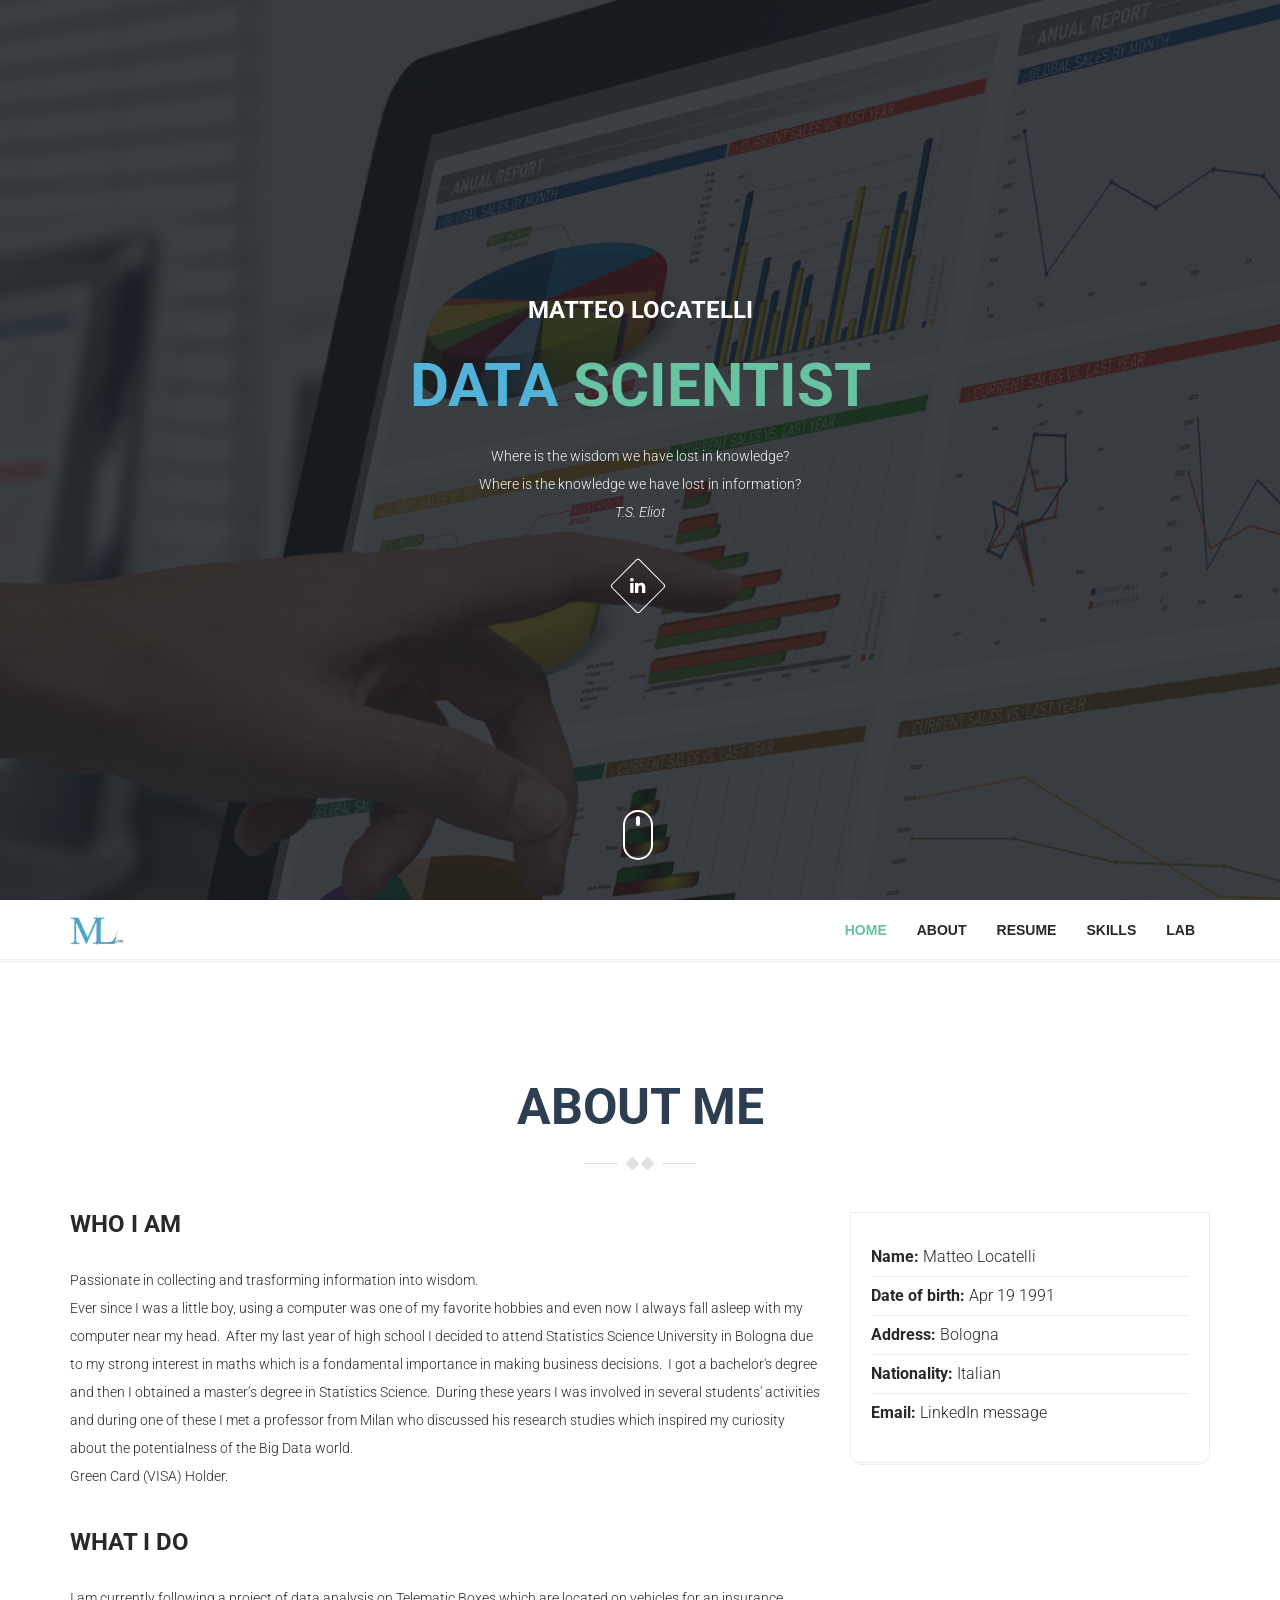
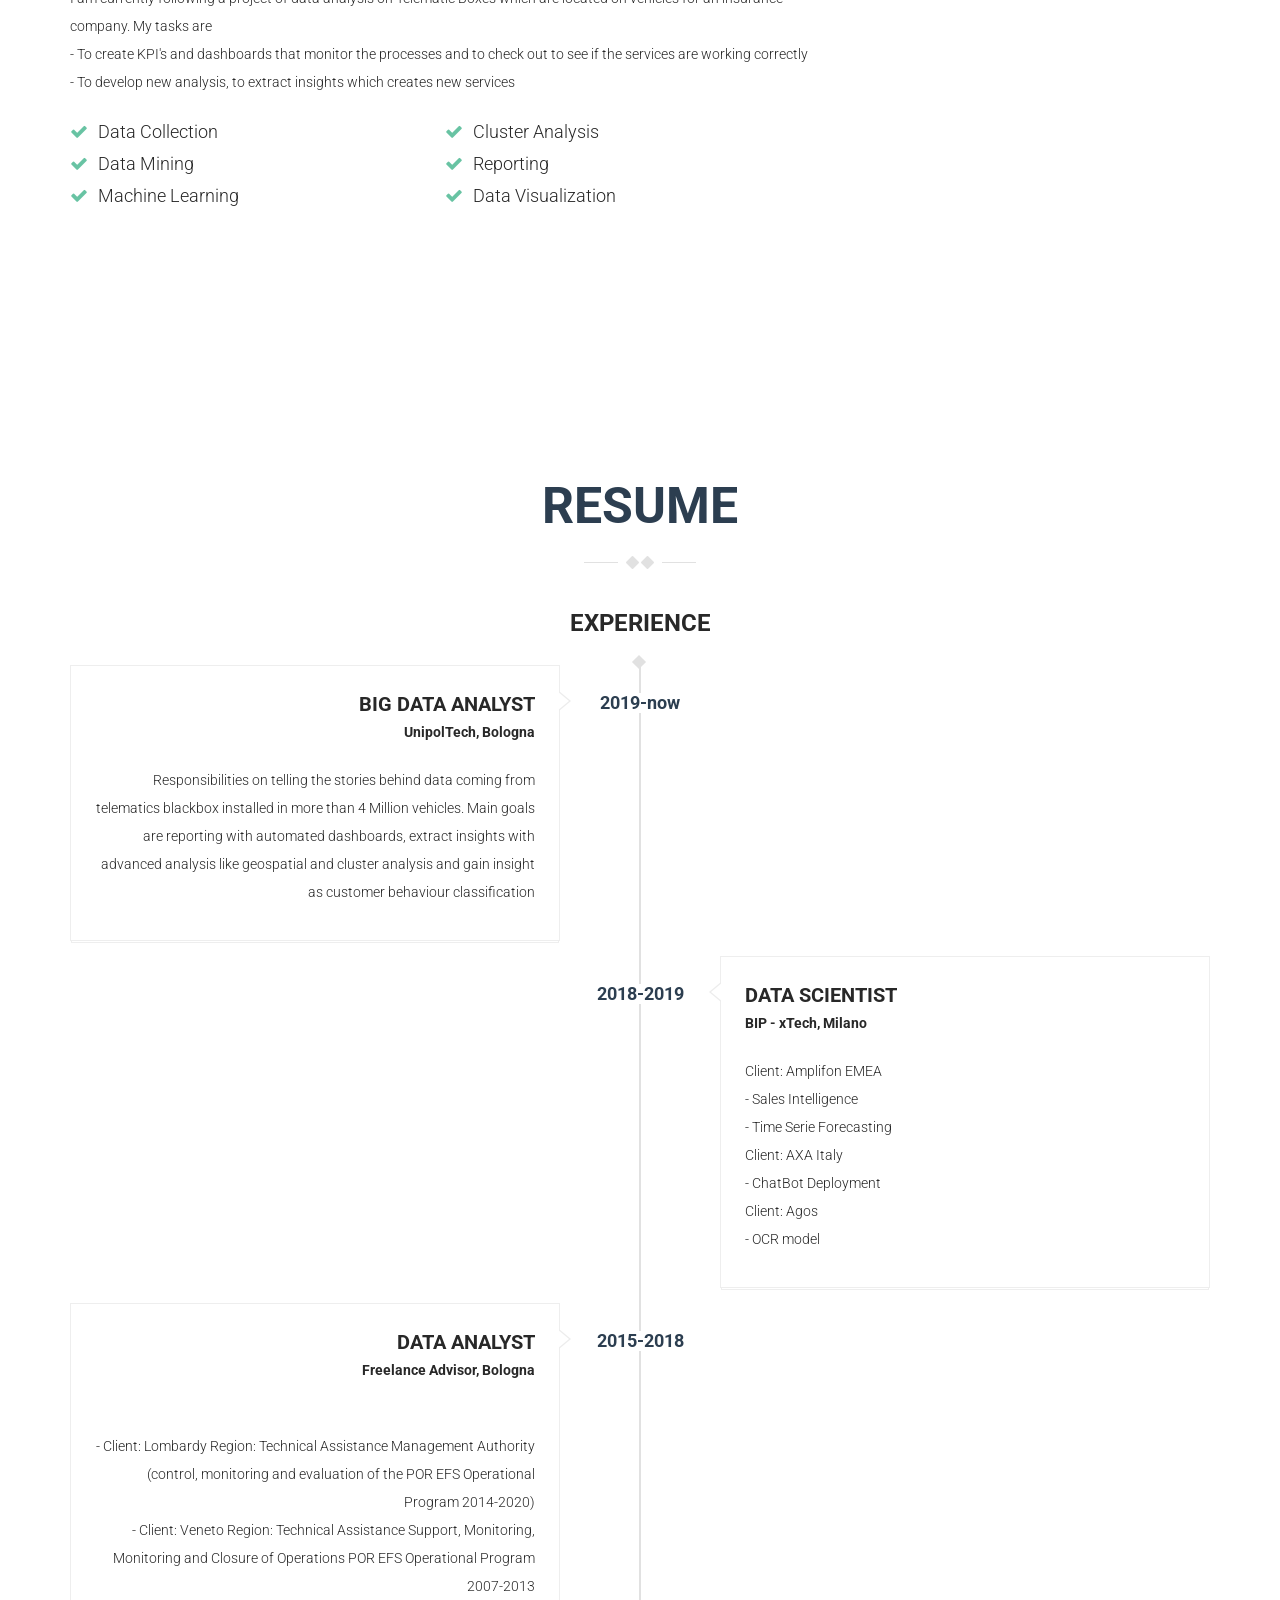
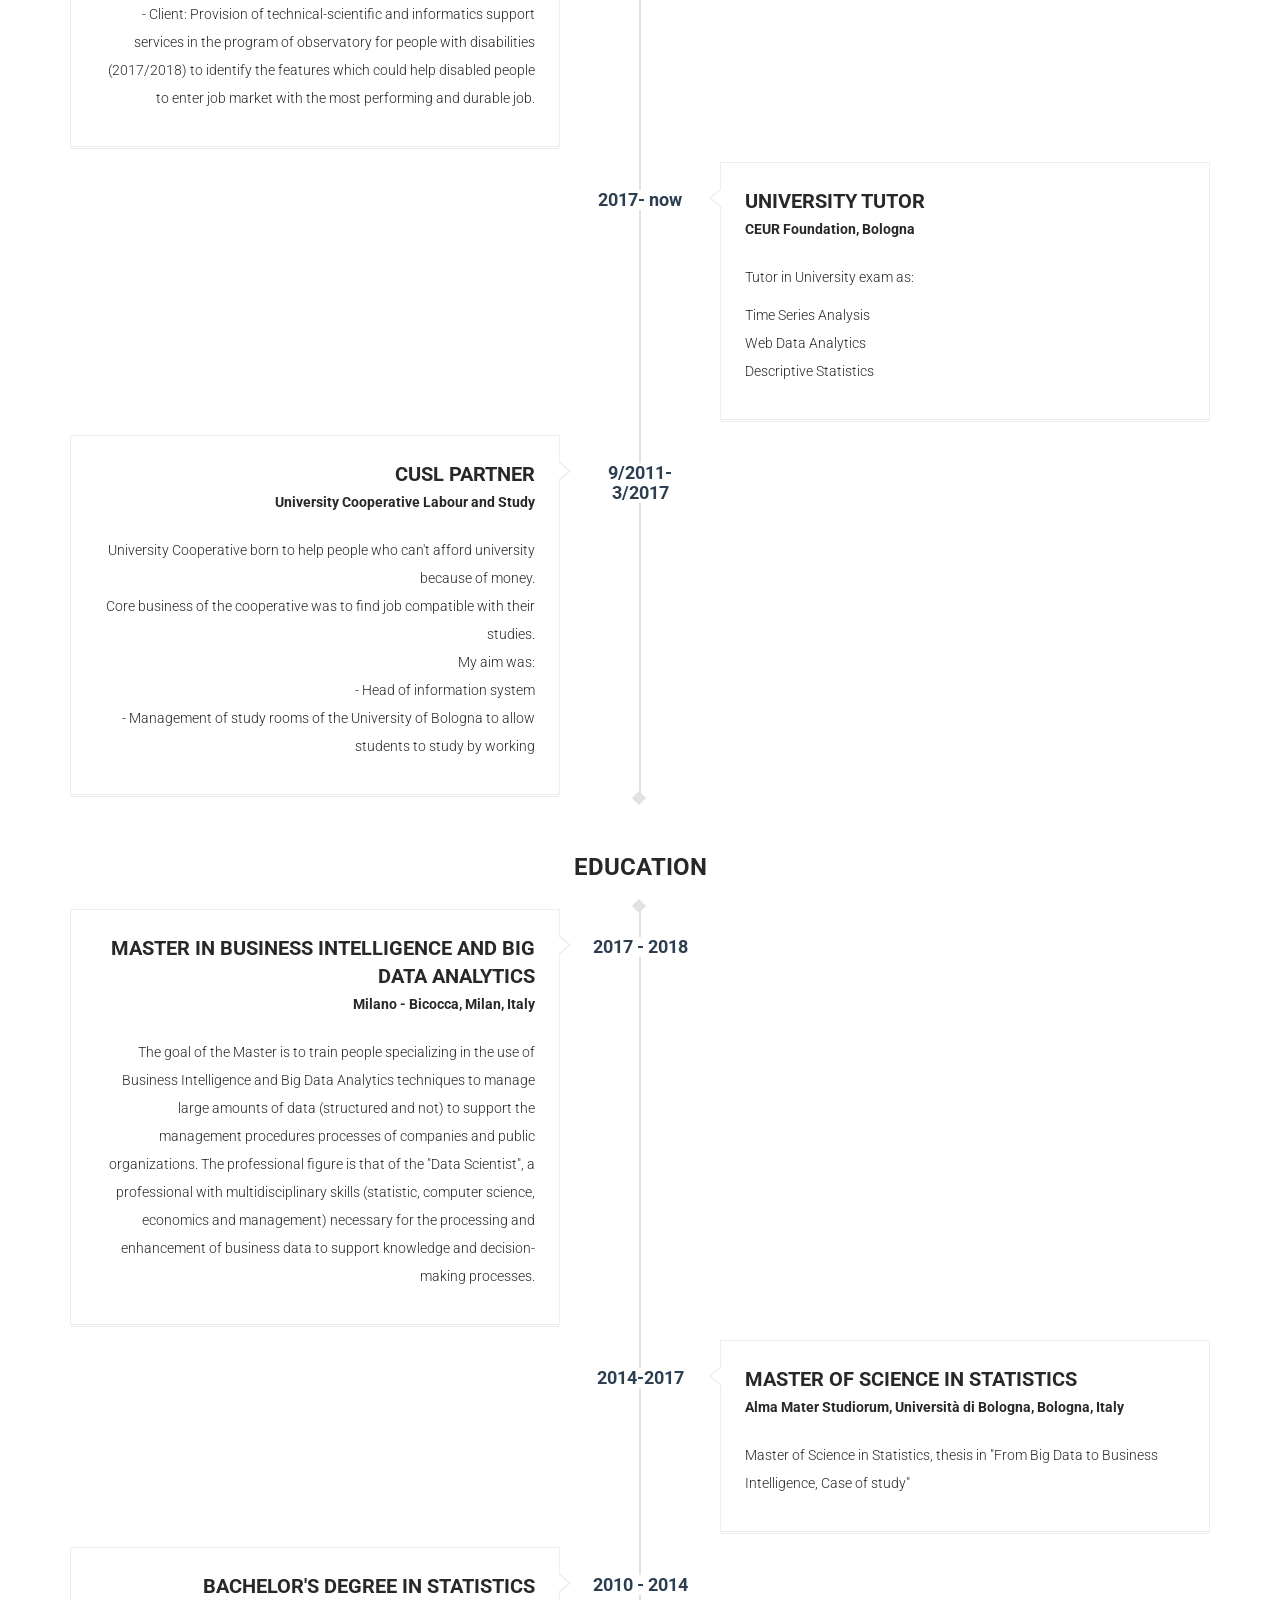
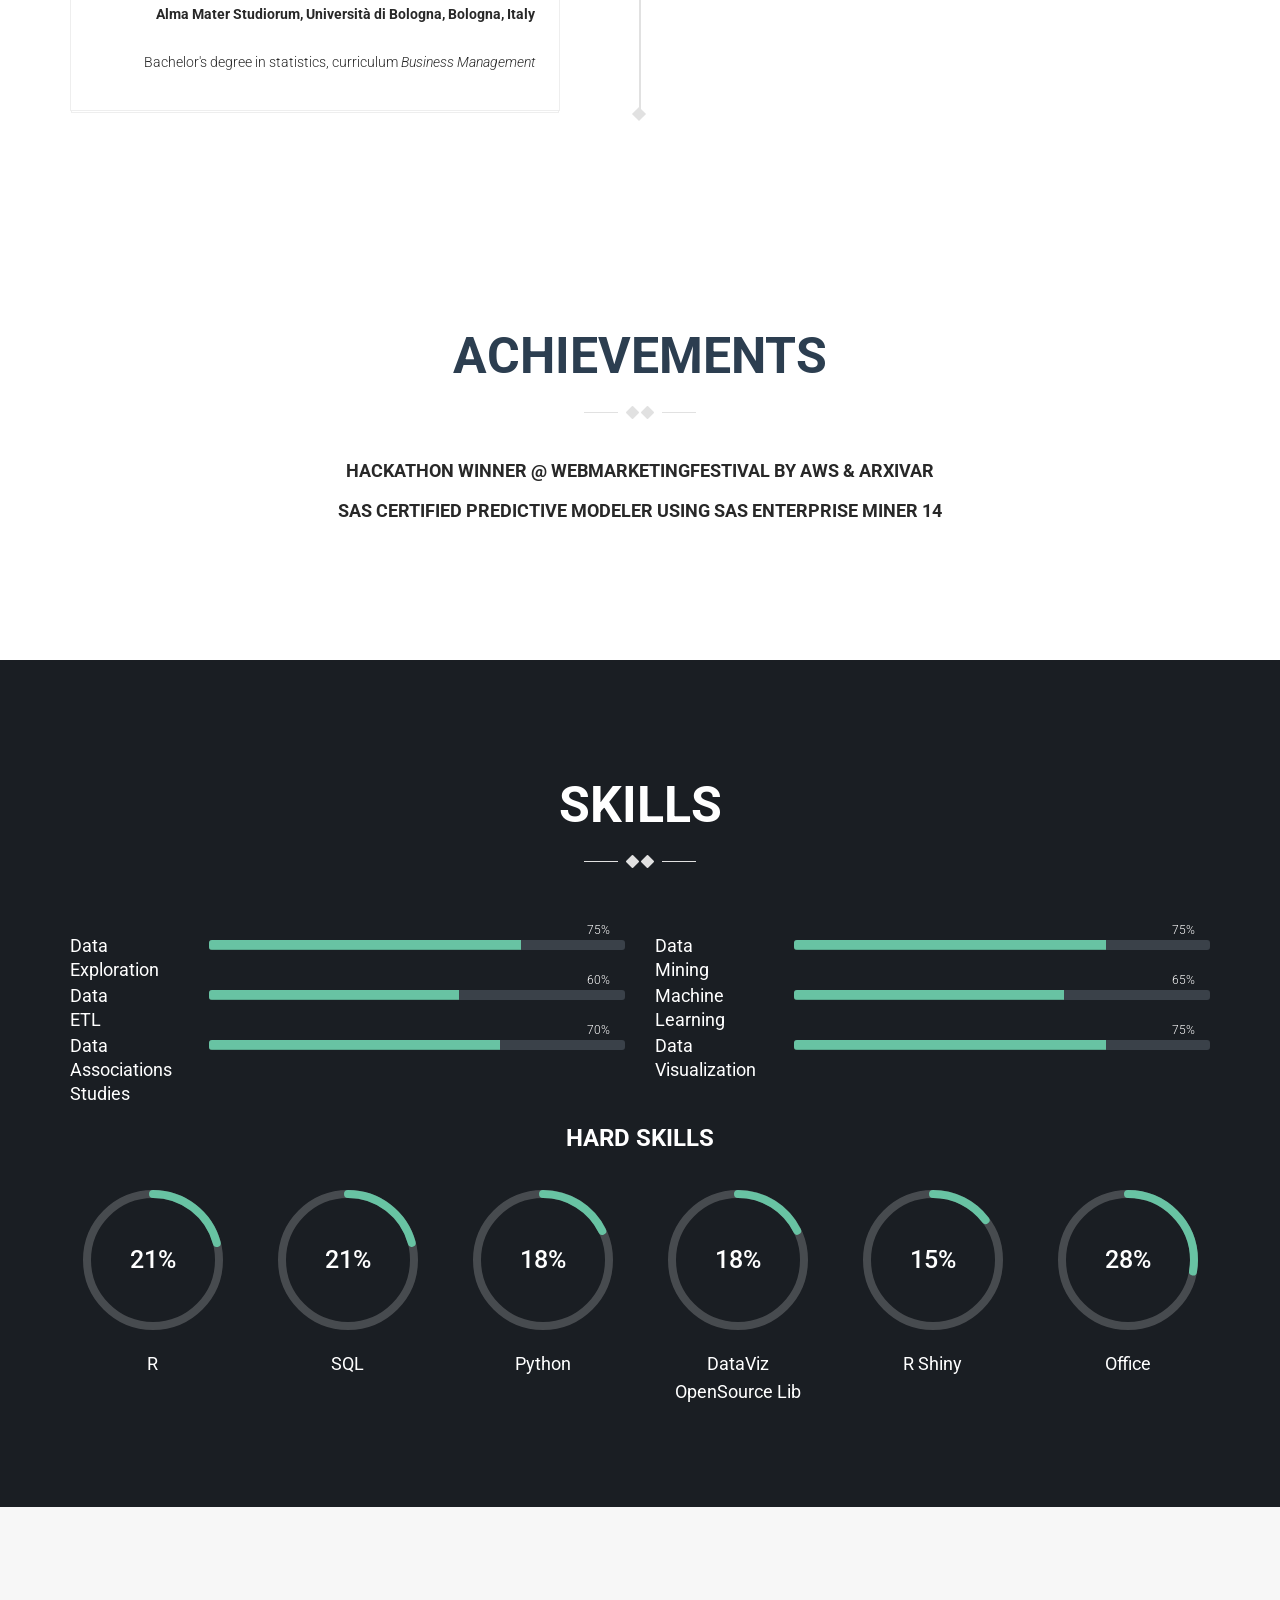
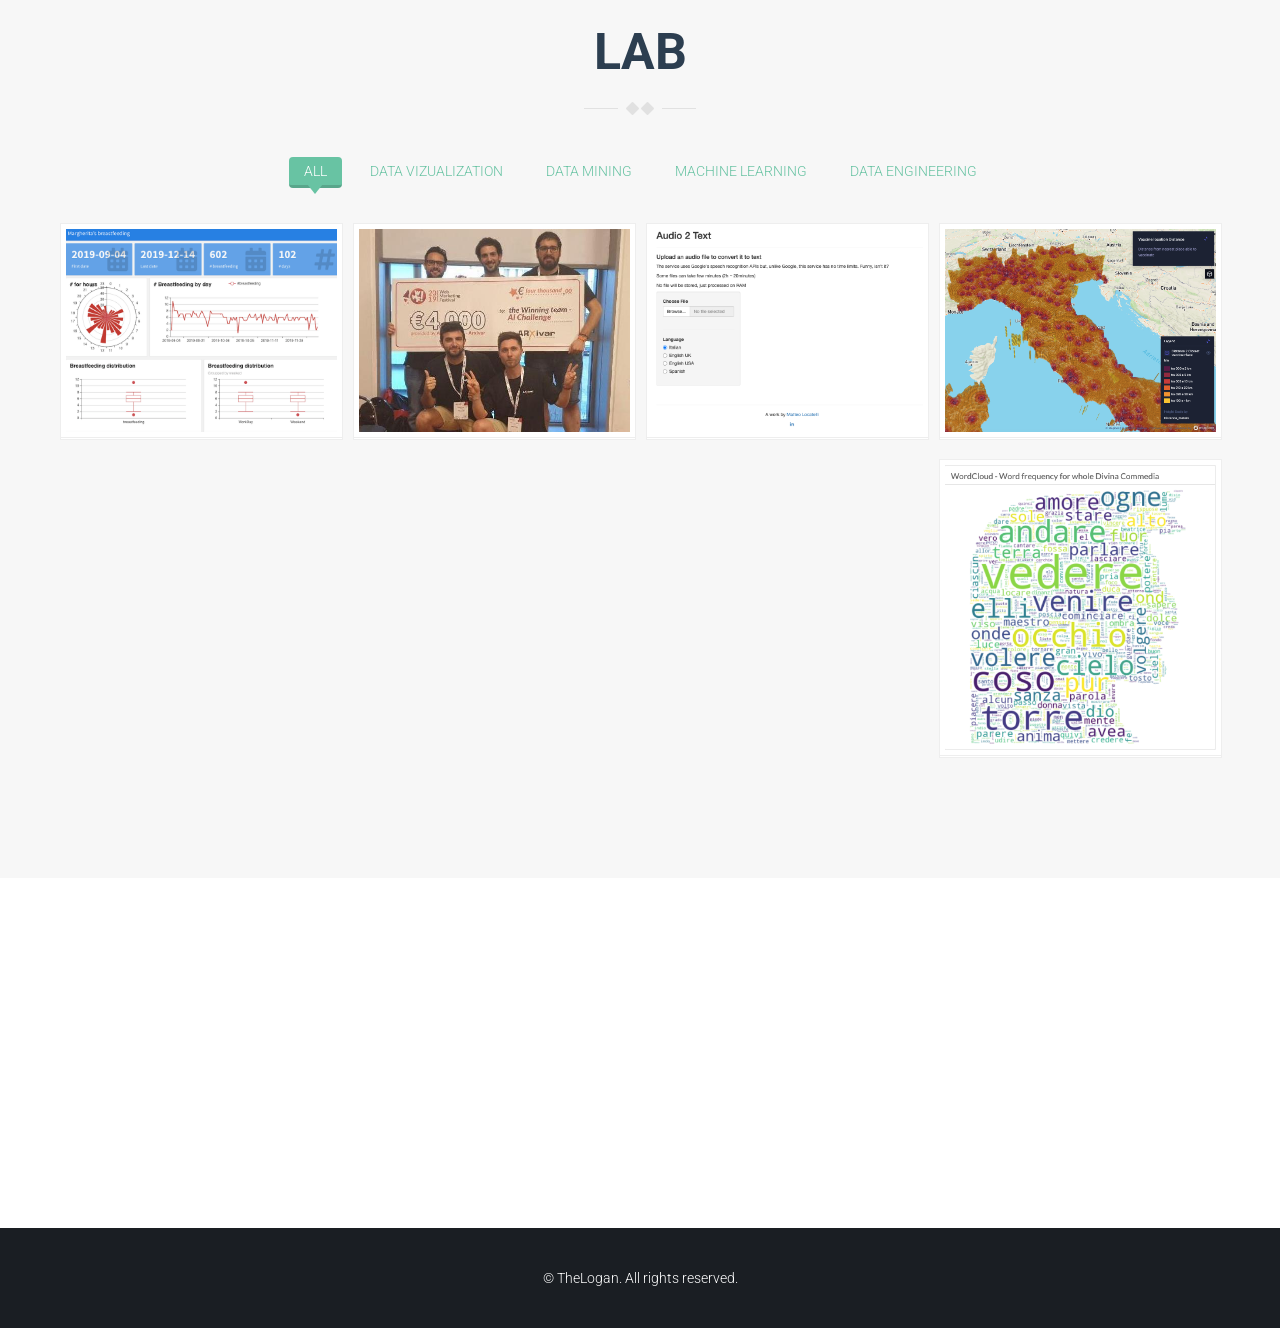
==== index.html @ 59c30ddb "remove-loader" ====
﻿<!DOCTYPE html>
<html lang="en">

<head>
	<meta charset="UTF-8">
	<meta name="viewport" content="width=device-width, initial-scale=1.0">
	<meta name="description" content="matteolocatelli.com">
  <meta name="keywords" content="matteo, locatelli, Matteo, Locatelli, onepage, resume, CV HTML template, personal Vcard, html resume, free resume template, free HTML template, free bootstrap template, personal portfolio, free html portfolio">
	<meta name="TheLogan" content="http://matteolocatelli.com/">

	<title>matteolocatelli.com</title>

  <!-- Web Fonts -->
  <link href="http://fonts.googleapis.com/css?family=Roboto:400,300,500,700" rel="stylesheet" type="text/css">
	<!-- Bootstrap core CSS -->
	<link href="assets/bootstrap/css/bootstrap.min.css" rel="stylesheet" media="screen">
	<!-- Font Awesome CSS -->
	<link href="assets/css/font-awesome.min.css" rel="stylesheet" media="screen">
	<!-- Animate css -->
  <link href="assets/css/animate.css" rel="stylesheet">
  <!-- Magnific css -->
	<link href="assets/css/magnific-popup.css" rel="stylesheet">
	<!-- Custom styles CSS -->
	<link href="assets/css/style.css" rel="stylesheet" media="screen">
  <!-- Responsive CSS -->
  <link href="assets/css/responsive.css" rel="stylesheet">

  <!-- HTML5 Shim and Respond.js IE8 support of HTML5 elements and media queries -->
  <!-- WARNING: Respond.js doesn't work if you view the page via file:// -->
  <!--[if lt IE 9]>
      <script src="https://oss.maxcdn.com/libs/html5shiv/3.7.0/html5shiv.js"></script>
      <script src="https://oss.maxcdn.com/libs/respond.js/1.4.2/respond.min.js"></script>
  <![endif]-->

  <link rel="shortcut icon" sizes="any" href="assets/images/ico/Logo.png">
  <link rel="apple-touch-icon-precomposed" sizes="any" href="assets/images/ico/Logo.png">
  <link rel="apple-touch-icon-precomposed" sizes="any" href="assets/images/ico/Logo.png">
  <link rel="apple-touch-icon-precomposed" sizes="any" href="assets/images/Logo.png">
  <link rel="apple-touch-icon-precomposed" sizes="any" href="assets/images/ico/Logo.png">
<style>
  h4 {
    text-align: center;
  }
</style>
</head>

<body>
	<!-- Preloader 
	<div id="tt-preloader">
		<div id="pre-status">
			<div class="preload-placeholder"></div>
		</div>
	</div>
-->

    <section id="home" class="tt-fullHeight" data-stellar-vertical-offset="50" data-stellar-background-ratio="0.2">
      <div class="intro">
        <div class="intro-sub">Matteo Locatelli</div>
        <h1>Data <span>Scientist</span></h1>
          <p>Where is the wisdom we have lost in knowledge?
          <br>Where is the knowledge we have lost in information?
          <br><i>T.S. Eliot</i></p>
  
        <div class="social-icons">
          <ul class="list-inline">
            <li><a href="https://www.linkedin.com/in/matteo-locatelli-25936639/"><i class="fa fa-linkedin"></i></a></li>
          </ul>
        </div> <!-- /.social-icons -->
      </div>
  
      <div class="mouse-icon">
        <div class="wheel"></div>
      </div>
    </section><!-- End Home Section -->

	<!-- Navigation -->
	<header class="header">
		<nav class="navbar navbar-custom" role="navigation">
			<div class="container">
				<div class="navbar-header">
					<button type="button" class="navbar-toggle" data-toggle="collapse" data-target="#custom-collapse">
						<span class="sr-only">Toggle navigation</span>
						<span class="icon-bar"></span>
						<span class="icon-bar"></span>
						<span class="icon-bar"></span>
					</button>
					<a class="navbar-brand" href="index.html"><img src="assets/images/Logo.png" alt="" class="img-responsive"></a>
				</div>

				<div class="collapse navbar-collapse" id="custom-collapse">
					<ul class="nav navbar-nav navbar-right">
						<li><a href="#home">Home</a></li>
            <li><a href="#about">About</a></li>
						<li><a href="#resume">Resume</a></li>
            <li><a href="#skills">Skills</a></li>
						<li><a href="#lab">Lab</a></li>
					</ul>
				</div>
			</div><!-- .container -->
		</nav>
	</header><!-- End Navigation -->


    <!-- About Section -->
    <section id="about" class="about-section section-padding">
      <div class="container">
        <h2 class="section-title wow fadeInUp">About Me</h2>

        <div class="row">

          <div class="col-md-4 col-md-push-8">
            <div class="biography">
              <div class="myphoto">
                <img src="assets/images/IMG_8268.png" alt="" class="img-responsive">
              </div>
              <ul>
                <li><strong>Name:</strong> Matteo Locatelli</li>
                <li><strong>Date of birth:</strong> Apr 19 1991</li>
                <li><strong>Address:</strong> Bologna</li>
                <li><strong>Nationality:</strong> Italian</li>
                <li><strong>Email:</strong> LinkedIn message</li>
              </ul>
            </div>
          </div> <!-- col-md-4 -->

          <div class="col-md-8 col-md-pull-4">
            <div class="short-info wow fadeInUp">
              <h3>Who I am</h3>
              <p>
                Passionate in collecting and trasforming information into wisdom.
                <br>
                Ever since I was a little boy, using a computer was one of my favorite hobbies and even now I always fall asleep with my computer near my head. 
                After my last year of high school I decided to attend Statistics Science University in Bologna due to my strong interest in maths
                which is a fondamental importance in making business decisions. 
                I got a bachelor's degree and then I obtained a master’s degree in Statistics Science. 
                During these years I was involved in several students' activities and during one of these I met a professor from Milan who discussed 
                his research studies which inspired my curiosity about the potentialness of the Big Data world.

                <br>
                Green Card (VISA) Holder.
                </p>
            </div>

            <div class="short-info wow fadeInUp">
              <h3>What I Do</h3>
              <p>I am currently following a project of data analysis on Telematic Boxes which are located on vehicles for an insurance company.
                My tasks are 
                <br>
                - To create KPI's and dashboards that monitor the processes and to check out to see if the services are working correctly
                <br>
                - To develop new analysis, to extract insights which creates new services
              </p>

              <ul class="list-check">
                <li>Data Collection</li>
                <li>Cluster Analysis</li>
                <li>Data Mining</li>
                <li>Reporting</li>
                <li>Machine Learning</li>
                <li>Data Visualization</li>
              </ul>
            </div>
          </div>


        </div> <!-- /.row -->
      </div> <!-- /.container -->
    </section><!-- End About Section -->

    <!-- Resume Section -->
    <section id="resume" class="resume-section section-padding">
        <div class="container">
            <h2 class="section-title wow fadeInUp">Resume</h2>
            
            <div class="row">
                <div class="col-md-12">
                    <div class="resume-title">
                        <h3>Experience</h3>
                    </div>
                    <div class="resume">
                        <ul class="timeline">

                          <li>
                            <div class="posted-date">
                              <span class="month">2019-now</span>
                            </div><!-- /posted-date -->
                            <div class="timeline-panel wow fadeInUp">
                                <div class="timeline-content">
                                    <div class="timeline-heading">
                                        <h3>Big Data Analyst</h3>
                                        <span>UnipolTech, Bologna</span>
                                    </div><!-- /timeline-heading -->
                                    <div class="timeline-body">
                                        <p>Responsibilities on telling the stories behind data coming from telematics blackbox installed in more than 4 Million vehicles. 
                                          Main goals are reporting with automated dashboards, extract insights with advanced analysis like geospatial and cluster analysis and gain insight as customer behaviour classification
                                          
                                        </p>
                                    </div><!-- /timeline-body -->
                                </div> <!-- /timeline-content -->
                            </div> <!-- /timeline-panel -->
                          </li>

                          <li class="timeline-inverted">
                            <div class="posted-date">
                              <span class="month">2018-2019</span>
                            </div><!-- /posted-date -->
                            <div class="timeline-panel wow fadeInUp">
                                <div class="timeline-content">
                                    <div class="timeline-heading">
                                        <h3>Data Scientist</h3>
                                        <span>BIP - xTech, Milano</span>
                                    </div><!-- /timeline-heading -->
                                    <div class="timeline-body">
                                        <p>Client: Amplifon EMEA <br> - Sales Intelligence <br> - Time Serie Forecasting <br>
                                          Client: AXA Italy <br> - ChatBot Deployment <br>
                                          Client: Agos <br> - OCR model
                                        </p>
                                    </div><!-- /timeline-body -->
                                </div> <!-- /timeline-content -->
                            </div> <!-- /timeline-panel -->
                          </li>

                            <li>
                                <div class="posted-date">
                                  <span class="month">2015-2018</span>
                                </div><!-- /posted-date -->
                                <div class="timeline-panel wow fadeInUp">
                                    <div class="timeline-content">
                                        <div class="timeline-heading">
                                            <h3>Data Analyst</h3>
                                            <span>Freelance Advisor, Bologna</span>
                                        </div><!-- /timeline-heading -->
                                        <div class="timeline-body">
                                            <p>
                                             <!-- - Research project aimed at studying and developing the "Social Audit" tool in the school case for a brief and timely reading of the stakeholders on the activities (physical and non) of the schools. -->
                                              <br>- Client: Lombardy Region: Technical Assistance Management Authority (control, monitoring and evaluation of the POR EFS Operational Program 2014-2020)
                                              <br>- Client: Veneto Region: Technical Assistance Support, Monitoring, Monitoring and Closure of Operations POR EFS Operational Program 2007-2013
                                              <br>- Client: Provision of technical-scientific and informatics support services in the program of observatory for people with disabilities (2017/2018) to identify the features which could help disabled people to enter job market with the most performing and durable job.
                                            </p>
                                        </div><!-- /timeline-body -->
                                    </div> <!-- /timeline-content -->
                                </div> <!-- /timeline-panel -->
                            </li>

                            <li class="timeline-inverted">
                                <div class="posted-date">
                                  <span class="month">2017- now</span>
                                </div><!-- /posted-date -->
                                <div class="timeline-panel wow fadeInUp">
                                    <div class="timeline-content">
                                        <div class="timeline-heading">
                                            <h3>University Tutor</h3>
                                            <span>CEUR Foundation, Bologna</span>
                                        </div><!-- /timeline-heading -->

                                        <div class="timeline-body">
                                            <p>Tutor in University exam as:
                                              <ul>
                                                <li>Time Series Analysis</li>
                                                <li>Web Data Analytics</li>
                                                <li>Descriptive Statistics</li>
                                              </ul>
                                            </p>
                                        </div><!-- /timeline-body -->
                                    </div> <!-- /timeline-content -->
                                </div><!-- /timeline-panel -->
                            </li>

                            <li>
                                <div class="posted-date">
                                  <span class="month">9/2011- 3/2017</span>
                                </div><!-- /posted-date -->

                                <div class="timeline-panel wow fadeInUp">
                                    <div class="timeline-content">
                                        <div class="timeline-heading">
                                            <h3>CUSL Partner</h3>
                                            <span>University Cooperative Labour and Study</span>
                                        </div><!-- /timeline-heading -->

                                        <div class="timeline-body">
                                            <p>University Cooperative born to help people who can't afford university because of money. <br>
                                              Core business of the cooperative was to find job compatible with their studies.<br>
                                              My aim was: <br>
                                               - Head of information system <br>
                                               - Management of study rooms of the University of Bologna to allow students to study by working
                                            </p>
                                        </div><!-- /timeline-body -->
                                    </div> <!-- /timeline-content -->
                                </div><!-- /timeline-panel -->
                            </li>

                        </ul>
                    </div>
                </div>
            </div><!-- /row -->

            <div class="row">
              <div class="col-md-12">
                  <div class="resume-title">
                      <h3>Education</h3>
                  </div>
                  <div class="resume">
                      <ul class="timeline">
                          <li>
                              <div class="posted-date">
                                  <span class="month">2017 - 2018</span>
                              </div><!-- /posted-date -->

                              <div class="timeline-panel wow fadeInUp">
                                  <div class="timeline-content">
                                      <div class="timeline-heading">
                                          <h3>Master in <b>Business Intelligence and Big Data Analytics</b></h3>
                                          <span>Milano - Bicocca, Milan, Italy</span>
                                      </div><!-- /timeline-heading -->

                                      <div class="timeline-body">
                                          <p>​The goal of the Master is to train people specializing in the use of Business Intelligence and Big Data Analytics techniques to manage large amounts of data (structured and not) to support the management procedures processes of companies and public organizations. ​The professional figure is that of the "Data Scientist", a professional with multidisciplinary skills (statistic, computer science, economics and management) necessary for the processing and enhancement of business data to support knowledge and decision-making processes.</p>
                                      </div><!-- /timeline-body -->
                                  </div> <!-- /timeline-content -->
                              </div><!-- /timeline-panel -->
                          </li>

                          <li class="timeline-inverted">
                              <div class="posted-date">
                                  <span class="month">2014-2017</span>
                              </div><!-- /posted-date -->

                              <div class="timeline-panel wow fadeInUp">
                                  <div class="timeline-content">
                                      <div class="timeline-heading">
                                          <h3>Master of Science in Statistics</h3>
                                          <span>Alma Mater Studiorum, Università di Bologna, Bologna, Italy</span>
                                      </div><!-- /timeline-heading -->

                                      <div class="timeline-body">
                                          <p>Master of Science in Statistics, thesis in "From Big Data to Business Intelligence, Case of study"</p>
                                      </div><!-- /timeline-body -->
                                  </div> <!-- /timeline-content -->
                              </div> <!-- /timeline-panel -->
                          </li>

                          <li>
                              <div class="posted-date">
                                <span class="month">2010 - 2014</span>
                              </div><!-- /posted-date -->

                              <div class="timeline-panel wow fadeInUp">
                                  <div class="timeline-content">
                                      <div class="timeline-heading">
                                          <h3>Bachelor's degree in statistics</h3>
                                          <span>Alma Mater Studiorum, Università di Bologna, Bologna, Italy</span>
                                      </div><!-- /timeline-heading -->

                                      <div class="timeline-body">
                                          <p>Bachelor's degree in statistics, curriculum <i>Business Management</i></p>
                                      </div><!-- /timeline-body -->
                                  </div> <!-- /timeline-content -->
                              </div><!-- /timeline-panel -->
                          </li>
                      </ul>
                  </div>
              </div>
          </div><!-- /row -->


        </div><!-- /.container -->
    </section><!-- End Resume Section -->

      <!-- achievements Section -->
  <section id="#achievements" class="about-section section-padding">
    <div class="container">
      <h2 class="section-title wow fadeInUp">Achievements</h2>

      <div class="row">
          <div class="short-info wow fadeInUp">
            <div class="resume-title">
              <h4>
                Hackathon winner @ WebMarketingFestival by AWS & ArxivAR 
                <br>
                <br>
                SAS Certified Predictive Modeler Using SAS Enterprise Miner 14
              </h4>
            </div>
          </div>
      </div> <!-- /.row -->
    </div> <!-- /.container -->
  </section><!-- End achievements Section -->



    <!-- Skills Section -->
    <section id="skills" class="skills-section section-padding">
      <div class="container">
        <h2 class="section-title wow fadeInUp">Skills</h2>

        <div class="row">
          <div class="col-md-6">
            <div class="skill-progress">
              <div class="skill-title"><h3>Data<br>exploration</h3></div> 
              <div class="progress">
                <div class="progress-bar six-sec-ease-in-out" role="progressbar" aria-valuenow="75" aria-valuemin="0" aria-valuemax="100" ><span>75%</span>
                </div>
              </div><!-- /.progress -->
            </div><!-- /.skill-progress -->

            <div class="skill-progress">
              <div class="skill-title"><h3>Data<br>ETL</h3></div> 
              <div class="progress">
                <div class="progress-bar six-sec-ease-in-out" role="progressbar" aria-valuenow="60" aria-valuemin="0" aria-valuemax="100" ><span>60%</span>
                </div>
              </div><!-- /.progress -->
            </div><!-- /.skill-progress -->
            <div class="skill-progress">
              <div class="skill-title"><h3>Data Associations studies</h3></div>  
              <div class="progress">
                <div class="progress-bar six-sec-ease-in-out" role="progressbar" aria-valuenow="70" aria-valuemin="0" aria-valuemax="100" ><span>70%</span>
                </div>
              </div><!-- /.progress -->
            </div><!-- /.skill-progress -->
          </div><!-- /.col-md-6 -->

          <div class="col-md-6">
            <div class="skill-progress">
              <div class="skill-title"><h3>Data<br>Mining</h3></div> 
              <div class="progress">
                <div class="progress-bar six-sec-ease-in-out" role="progressbar" aria-valuenow="75" aria-valuemin="0" aria-valuemax="100" ><span>75%</span>
                </div>
              </div><!-- /.progress -->
            </div><!-- /.skill-progress -->
            <div class="skill-progress">
              <div class="skill-title"><h3>Machine Learning</h3></div> 
              <div class="progress">
                <div class="progress-bar six-sec-ease-in-out" role="progressbar" aria-valuenow="65" aria-valuemin="0" aria-valuemax="100" ><span>65%</span>
                </div>
              </div><!-- /.progress -->
            </div><!-- /.skill-progress -->
            <div class="skill-progress">
              <div class="skill-title"><h3>Data Visualization</h3></div>  
              <div class="progress">
                <div class="progress-bar six-sec-ease-in-out" role="progressbar" aria-valuenow="75" aria-valuemin="0" aria-valuemax="100" ><span>75%</span>
                </div>
              </div><!-- /.progress -->
            </div><!-- /.skill-progress -->
          </div><!-- /.col-md-6 -->
        </div><!-- /.row -->

        <div class="skill-chart text-center">
          <h3>Hard skills</h3>
        </div>
          
        <div class="row more-skill text-center">
          <div class="col-xs-12 col-sm-4 col-md-2">
              <div class="chart" data-percent="70" data-color="e74c3c">
                    <span class="percent"></span>
                    <div class="chart-text">
                      <span>R</span>
                    </div>
                </div>
            </div>
            <div class="col-xs-12 col-sm-4 col-md-2">
              <div class="chart" data-percent="70" data-color="2ecc71">
                    <span class="percent"></span>
                    <div class="chart-text">
                      <span>SQL</span>
                    </div>
                </div>
            </div>
            <div class="col-xs-12 col-sm-4 col-md-2">
              <div class="chart" data-percent="60" data-color="3498db">
                    <span class="percent"></span>
                    <div class="chart-text">
                      <span>Python</span>
                    </div>
                </div>
            </div>
            <div class="col-xs-12 col-sm-4 col-md-2">
              <div class="chart" data-percent="60" data-color="3498db">
                    <span class="percent"></span>
                    <div class="chart-text">
                      <span>DataViz OpenSource Lib</span>
                    </div>
                </div>
            </div>
            <div class="col-xs-12 col-sm-4 col-md-2">
              <div class="chart" data-percent="50" data-color="3498db">
                    <span class="percent"></span>
                    <div class="chart-text">
                      <span>R Shiny</span>
                    </div>
                </div>
            </div>
            <div class="col-xs-12 col-sm-4 col-md-2">
              <div class="chart" data-percent="95" data-color="3498db">
                    <span class="percent"></span>
                    <div class="chart-text">
                      <span>Office</span>
                    </div>
                </div>
            </div>
        </div>

      </div><!-- /.container -->
    </section><!-- End Skills Section -->


    
    <!-- Works Section -->
    <section id="lab" class="works-section section-padding">
      <div class="container">
        <h2 class="section-title wow fadeInUp">Lab</h2>

        <ul class="list-inline" id="filter">
            <li><a class="active" data-group="all">All</a></li>
            <li><a data-group="dv">Data Vizualization</a></li>
            <li><a data-group="dm">Data Mining</a></li>
            <li><a data-group="ml">Machine Learning</a></li>
            <li><a data-group="de">Data Engineering</a></li>
        </ul>

        <div class="row">
          <div id="grid">
            <div class="portfolio-item col-xs-12 col-sm-4 col-md-3" data-groups='["all", "dv"]'>
              <div class="portfolio-bg">
                <div class="portfolio">
                  <div class="tt-overlay"></div>
                  <div class="links">
                    <a class="image-link" href="lab.html#breast2019"><i class="fa fa-search-plus"></i></a>                
                  </div><!-- /.links -->
                  <img src="assets/images/lab/breastfeeding800600.png" alt="image"> 
                  <div class="portfolio-info">
                    <h3>Margherita's breasfeeding</h3>
                  </div><!-- /.portfolio-info -->
                </div><!-- /.portfolio -->
              </div><!-- /.portfolio-bg -->
            </div><!-- /.portfolio-item -->


            <div class="portfolio-item col-xs-12 col-sm-4 col-md-3" data-groups='["all", "dv", "de","ml"]'>
              <div class="portfolio-bg">
                <div class="portfolio">
                  <div class="h-50 tt-overlay"></div>
                  <div class="links">
                    <a class="image-link" href="lab.html#hack2019"><i class="fa fa-search-plus"></i></a>
                  <!--  <a href="#"><i class="fa fa-info"></i></a> -->
                  </div><!-- /.links -->
                  <img src="assets/images/lab/hackwin.jpeg" alt="image"> 
                  <div class="portfolio-info">
                    <h3>Hackathon Topic Modeling</h3>
                  </div><!-- /.portfolio-info -->
                </div><!-- /.portfolio -->
              </div><!-- /.portfolio-bg -->
            </div><!-- /.portfolio-item -->

            <div class="portfolio-item col-xs-12 col-sm-4 col-md-3" data-groups='["all", "de"]'>
              <div class="portfolio-bg">
                <div class="portfolio">
                  <div class="tt-overlay"></div>
                  <div class="links">
                    <a class="image-link" href="lab.html#audio2020"><i class="fa fa-search-plus"></i></a>
                  </div><!-- /.links -->
                  <img src="assets/images/lab/audio2text.png" alt="image"> 
                  <div class="portfolio-info">
                    <h3>Audio 2 Text</h3>
                  </div><!-- /.portfolio-info -->
                </div><!-- /.portfolio -->
              </div><!-- /.portfolio-bg -->
            </div><!-- /.portfolio-item -->

            <div class="portfolio-item col-xs-12 col-sm-4 col-md-3" data-groups='["all", "de", "dv"]'>
              <div class="portfolio-bg">
                <div class="portfolio">
                  <div class="tt-overlay"></div>
                  <div class="links">
                    <a class="image-link" href="lab.html#mapvacc2021"><i class="fa fa-search-plus"></i></a>
                  </div><!-- /.links -->
                  <img src="assets/images/lab/vaccine-map.png" alt="image"> 
                  <div class="portfolio-info">
                    <h3>Vaccine Location Distance</h3>
                  </div><!-- /.portfolio-info -->
                </div><!-- /.portfolio -->
              </div><!-- /.portfolio-bg -->
            </div><!-- /.portfolio-item -->

            <div class="portfolio-item col-xs-12 col-sm-4 col-md-3" data-groups='["all", "de", "dv"]'>
              <div class="portfolio-bg">
                <div class="portfolio">
                  <div class="tt-overlay"></div>
                  <div class="links">
                    <a class="image-link" href="lab.html#divinacommedia"><i class="fa fa-search-plus"></i></a>
                  </div><!-- /.links -->
                  <img src="assets/images/lab/divinacommedia2.png" alt="image"> 
                  <div class="portfolio-info">
                    <h3>Text Mining - Divina Commedia</h3>
                  </div><!-- /.portfolio-info -->
                </div><!-- /.portfolio -->
              </div><!-- /.portfolio-bg -->
            </div><!-- /.portfolio-item -->
            
            
          </div><!-- /#grid -->
        </div><!-- /.row -->
      </div><!-- /.container -->
      
    </section><!-- End Lab Section -->


    <div id="mapCanvas" class="map-canvas"></div>


	<!-- Footer Section -->
    <footer class="footer-wrapper">
      <div class="container">
        <div class="row">
          <div class="col-md-12">
            <div class="copyright text-center">
              <p>&copy; TheLogan. All rights reserved.</p>
            </div>
          </div>
        </div>
      </div>
    </footer><!-- End Footer Section -->


	<!-- Scroll-up -->
	<div class="scroll-up">
		<a href="#home"><i class="fa fa-angle-up"></i></a>
	</div>

	<!-- Javascript files -->
	<script src="assets/js/jquery.js"></script>
	<script src="assets/bootstrap/js/bootstrap.min.js"></script>
  <script src="assets/js/jquery.stellar.min.js"></script>
	<script src="assets/js/jquery.sticky.js"></script>
  <script src="assets/js/smoothscroll.js"></script>
	<script src="assets/js/wow.min.js"></script>
  <script src="assets/js/jquery.countTo.js"></script>
  <script src="assets/js/jquery.inview.min.js"></script> 
  <script src="assets/js/jquery.easypiechart.js"></script>
  <script src="assets/js/jquery.shuffle.min.js"></script>
  <script src="assets/js/jquery.magnific-popup.min.js"></script>
  <script src="http://a.vimeocdn.com/js/froogaloop2.min.js"></script>
  <script src="assets/js/jquery.fitvids.js"></script>
  <script src="https://maps.googleapis.com/maps/api/js?v=3.exp&amp;sensor=false"></script>
  <script src="assets/js/scripts.js"></script>
  
  <script>
  (function(i,s,o,g,r,a,m){i['GoogleAnalyticsObject']=r;i[r]=i[r]||function(){
  (i[r].q=i[r].q||[]).push(arguments)},i[r].l=1*new Date();a=s.createElement(o),
  m=s.getElementsByTagName(o)[0];a.async=1;a.src=g;m.parentNode.insertBefore(a,m)
  })(window,document,'script','https://www.google-analytics.com/analytics.js','ga');

  ga('create', 'UA-101738220-1', 'auto');
  ga('send', 'pageview');

</script>
  
</body>
</html>
---- assets/css/style.css ----
/*
    Author: TrendyTheme
    Template: I AM X
    Version: 1.2
    URL: http://demo.trendytheme.net/iamx/html
*/


/*
====================================
------------------------------------
    1. General
    2. Typography
    3. Home
    4. Navigation
    5. About
    6. Video
    7. Resume
    8. Skill
    9. Chart
    10. Work
    11. Facts
    12. Blog
    13. Hire
    14. Contact
    15. Footer
-------------------------------------
=====================================
*/


body{
    font-family: 'Roboto', sans-serif;
    line-height: 28px;
    font-weight: 300;
    font-size: 14px;
    color:#282828;
    background-color: #fff;
    -webkit-text-size-adjust: 100%;
    -webkit-overflow-scrolling: touch;
    -webkit-font-smoothing: antialiased !important;
}

body, html{
    overflow-x:hidden;
}

/* Link style
---------------------------------------------------------*/
a {
    color: #68c3a3;
}
a,
a > * {
    outline: none;
    cursor: pointer;
    text-decoration: none;
}
a:focus,
a:hover {
    outline: none;
    color: #333333;
    text-decoration: none;
}


/* Transition elsements
-------------------------------------------------------- */
.navbar a,
.form-control {
	-webkit-transition: all 0.4s ease-in-out 0s;
	   -moz-transition: all 0.4s ease-in-out 0s;
		-ms-transition: all 0.4s ease-in-out 0s;
		 -o-transition: all 0.4s ease-in-out 0s;
			transition: all 0.4s ease-in-out 0s;
}

a,
.btn {
	-webkit-transition: all 0.125s ease-in-out 0s;
	   -moz-transition: all 0.125s ease-in-out 0s;
		-ms-transition: all 0.125s ease-in-out 0s;
		 -o-transition: all 0.125s ease-in-out 0s;
			transition: all 0.125s ease-in-out 0s;
}

/* Reset box-shadow
/* ------------------------------------------------------ */

.btn,
.form-control,
.form-control:hover,
.form-control:focus,
.navbar-custom .dropdown-menu {
	-webkit-box-shadow: none;
			box-shadow: none;
}




/* === Typography === */

h1, h2, h3, h4, h5, h6{
    font-weight: 700;
    margin:0;
    text-transform: uppercase;
}

h1 {
    font-size: 36px;
    line-height: 36px;
}

h2 {
    font-size: 30px;
    line-height: 30px;
}

h3 {
    font-size: 24px;
    line-height: 24px;
}

h4 {
    font-size: 18px;
}

h5 {
    font-size: 14px;
}

h6 {
    font-size     : 12px;
}



/* === FORM STYLE === */
.form-control {
    height: 45px;
    background-color: #f7f7f7;
    border: 1px solid #e8e8e8;
    border-radius: 0;
    box-shadow: none;
}

.form-control:focus {
    border-color: #68c3a3;
    box-shadow: none;
}




/* Alert Style
-----------------------------------------------------*/
.alert {
    padding: 10px 15px;
    margin-top: 20px;
    margin-bottom: 20px;
    border-radius: 0;
}

.alert strong {
  display: inline-block !important;
  margin: 0 !important;
}



/* BUTTON STYLE
-----------------------------------------------------*/
/*common-btn*/
.btn{
    border: 0;
    border-bottom: 3px solid;
    font-weight: 700;
    text-transform: uppercase;
    line-height: 28px;
    padding: 9px 22px;
}

/*large-btn*/
.btn-lg, 
.btn-group-lg>.btn {
    padding: 14px 20px;
    font-size: 14px;
    border-radius: 4px;
}

/*btn-primary*/
.btn-primary{
    background-color:#68c3a3;
    border-color: rgba(51, 51, 51, 0.15);
}

.btn-primary:hover, 
.btn-primary:focus, 
.btn-primary.focus, 
.btn-primary:active, 
.btn-primary.active, 
.open>.dropdown-toggle.btn-primary {
    color: #fff;
    background-color: #4eb28f;
    border-color: #4eb28f;
}

/*btn-info*/
.btn-info{
    background-color:#52b3d9;
    border-color: rgba(51, 51, 51, 0.15);
}

.btn-info:hover, 
.btn-info:focus, 
.btn-info.focus, 
.btn-info:active, 
.btn-info.active, 
.open>.dropdown-toggle.btn-info {
    color: #fff;
    background-color: #4aa0c2;
    border-color: #4aa0c2;
}

/*btn-default*/
.btn-default {
    background: transparent;
    border: 1px solid #fff;
    color: #fff;
}
.btn-default:hover, 
.btn-default:focus, 
.btn-default.focus, 
.btn-default:active, 
.btn-default.active{
    color: #68c3a3;
    background-color: #fff;
    border-color: #fff;
}


button:focus {
    outline: none;
}


/*IMAGES*/
img {
    width: 100%;
}

hr {
    margin-top: 15px;
    margin-bottom: 15px;
}

.no-padding {
    padding: 0;
}

/* LIST STYLE
-------------------------------------------------- */
ul, ol {
    margin     : 0;
    padding    : 0;
    list-style : none
}


ul.list-check {
    
}

ul.list-check li{
    position: relative;
    font-size: 18px;
    line-height: 32px;
}
ul.list-check li::before {
    content: "\f00c";
    font-family: fontawesome;
    color: #68c3a3;
    margin-right: 10px;
}


/* === MAIN === */
.section-padding {
	padding: 120px 0 100px;
}


/* SECTION TITLE
----------------------------------------------------- */
.section-title {
    margin-bottom: 80px;
    text-align: center;
    font-size: 50px;
    line-height: 50px;
    color: #2c3e50;
    position: relative;
}

.section-title::after {
    content: "";
    background: url(../../assets/images/section-divider.png) no-repeat 0 0;
    height: 15px;
    width: 113px;
    position: absolute;
    left: 0;
    right: 0;
    bottom: -40px;
    margin: 0 auto;
}



/* === HOME === */
@media (max-width : 640px) {
    .tt-fullHeight{
        height: 560px !important;
    }
}


#home {
	background: url(../images/home2.jpg) no-repeat center center;
	-webkit-background-attachment: fixed;
    background-attachment: fixed;
	background-color: #222;
	background-size: cover;
	padding: 0;
	position: relative;
}
#home:before {
	content: "";
	background-color: rgba(26, 30, 35, 0.85);
	position: absolute;
	top: 0;
	left: 0;
	width: 100%;
	height: 100%;
}

.intro {
	position: absolute;
	width: 100%;
	top: 50%;
	left: 0;
	text-align: center;
	-webkit-transform: translate(0%, -50%);
	   -moz-transform: translate(0%, -50%);
		-ms-transform: translate(0%, -50%);
		 -o-transform: translate(0%, -50%);
			transform: translate(0%, -50%);
	padding: 0 15px;
}

.intro h1{
	font-size: 60px;
	line-height: 80px;
	margin-bottom: 16px;
	color: #52b3d9;
}
.intro h1 span{
	color: #68c3a3;
}
.intro p{
	color: #f7f7f7;
	margin-bottom: 40px;
}

.intro-sub {
	color: #fff;
	font-size: 24px;
	line-height: 32px;
	font-weight: 700;
	text-transform: uppercase;
	display: block;
	margin-bottom: 20px;
}

/* 
SOCIAL ICON 
-------------------------------------------*/
.social-icons {
    margin-top: 20px;
}
.social-icons a i{
    position: relative;
    color: #fff;
    font-size: 18px;
    margin: 0 7px;
    line-height: 40px;
    text-align: center;
    width: 40px;
    height: 40px;
}

.social-icons a i::before {
    position: relative;
    z-index: 1;
}

.social-icons a i::after {
    position: absolute;
    content: "";
    left: 0;
    top: 0;
    width: 40px;
    height: 40px;
    border: 1px solid #fff;
    border-radius: 3px;
    -webkit-transform: rotate(45deg);
       -moz-transform: rotate(45deg);
        -ms-transform: rotate(45deg);
         -o-transform: rotate(45deg);
            transform: rotate(45deg);
    -webkit-transition: all 300ms;
       -moz-transition: all 300ms;
         -o-transition: all 300ms;
            transition: all 300ms;            
}

.social-icons a i:hover::after{
    background: #68c3a3;
    border: 1px solid transparent;
    z-index: 0;
}


/* === NAVIGATION === */
.header {
    border-bottom: 1px solid #eee;
    position: relative;
    width: 100%;
    z-index: 998;
    padding-bottom: 1px;
    background: #fff;
}

.header::after {
    border-bottom:1px solid #eee;
    width: 100%;
    position: absolute;
    content: "";
    height: 2px;
    bottom: 1px;
    left: 0;
}

.navbar-custom {
    border: 0;
    border-radius: 0;
    margin: 0;
    text-transform: uppercase;
    font-family: 'Roboto Condensed', sans-serif;
}


.navbar-custom,
.navbar-custom .dropdown-menu {
    background: #fff;
    padding: 0;
}

.navbar-custom ul li a span{
    margin-left:5px;
}

.navbar-custom .dropdown-menu {
    margin-top:10px;
    display: block;
    visibility: hidden;
    opacity:0;
    border: 1px solid #ddd;
    border-top: 2px solid #68c3a3;
    border-radius: 0;
    border-bottom: 3px double #ddd;
    background-color: #FFFFFF;
    -webkit-transition:all 400ms;
    -moz-transition:all 400ms;
    -o-transition:all 400ms;
    transition:all 400ms;
}

.navbar-right .dropdown-menu {
  right: auto;
  left: 0;
}
.navbar-custom .navbar-nav > li:hover .dropdown-menu{
    display: block;
    opacity:1;
    visibility: visible;
    margin-top:-2px;
}

.navbar-custom .navbar-nav > li > a{
    color: #282828;
    font-size: 14px;
    font-weight: 700;
    padding-top: 20px;
    padding-bottom: 20px;
    text-transform: uppercase;
}

.navbar-custom .dropdown-menu > li{
    border-bottom: 1px solid #F0F0F0;
}

.navbar-custom .dropdown-menu > li:last-child{
    border-bottom: 0;
}

.navbar-custom .dropdown-menu > li > a {
    padding: 10px 20px;
    color: #282828;
    font-size: 14px;
    font-weight: 700;
}

.navbar-custom .nav li.active,
.navbar-custom .nav li a:hover,
.navbar-custom .nav li a:focus,
.navbar-custom .navbar-nav > li.active > a {
    background: none;
    outline: 0;
    color: #68c3a3;
}

.navbar-custom .navbar-brand {
    font-weight: 700;
    font-size: 18px;
}

.navbar-custom .nav .open > a,
.navbar-custom .dropdown-menu > li > a:hover,
.navbar-custom .dropdown-menu > li > a:focus {
    background: #f5f5f5;
}

.navbar-custom .navbar-toggle .icon-bar {
    background: #222;
}



/* === About Section === */
.short-info {
    margin-bottom: 40px;
}

.short-info h3 {
    margin-bottom: 30px;
}

.short-info ul {
    margin-top: 10px;
    display:inline-block;
}
.short-info ul li {
    width: 50%;
    float: left;
}

.my-signature{
    margin-bottom: 45px;
}
.my-signature img{
    width: inherit;
}


/*download-button*/
.download-button a {
    margin-right: 20px;
    color: #fff;
}
.download-button a i {
    margin-right: 10px;
}


.biography{
    border-bottom-left-radius: 10px;
    border-bottom-right-radius: 10px;
    border:1px solid #EEEEEE;
    position: relative;
}

.biography::after{
    content: "";
    border-bottom: 1px solid #EEEEEE;
    position: absolute;
    bottom: -3px;
    width: 100%;
    border-radius: 10px;
    height: 20px;
}

.myphoto{
    position: relative;
    background: url(../../assets/images/photo-frame.png) bottom center no-repeat;
    background-size: contain;
}

.myphoto img{
    position: relative;
    z-index: -1;
}

.biography ul{
    padding:25px 20px 30px;
}

.biography ul li{
    padding:5px 0;
    font-size: 16px;
    border-bottom:1px solid #EEEEEE;
}

.biography ul li:last-child{
    border-bottom:0;
}



/* === Video Section === */

.video-section {
    background: url(../images/video-bg.jpg) no-repeat center center;
    background-size: cover;
    position: relative;
    min-height: 500px;
}

.video-intro {
    position: absolute;
    top: 50%;
    left: 50%;
    color: #fff;
    padding: 0 20px;
    text-align: center;
    -webkit-transform: translate(-50%, -50%);
    -moz-transform: translate(-50%, -50%);
    -ms-transform: translate(-50%, -50%);
    transform: translate(-50%, -50%);
}

.video-intro a {
    display: inline-block;
    color: #fff;
    width: 70px;
    height: 60px;
    line-height: 60px;
    font-size: 30px;
    border: 1px solid #fff;
}
.video-intro a:hover {
    color: #68c3a3;
    background-color: #fff;
    border: 1px solid transparent;
}

.video-intro h2 {
    margin-top: 30px;
    text-transform: uppercase;
}


/* === Resume Section === */

/*---------------------------------------------------------
Resume Timeline
-----------------------------------------------------------*/
.resume-title h3{
    text-align: center;
}
.resume-section > div > div{
    margin-bottom: 60px;
}
.resume-section > div > div:nth-of-type(2){
    margin-bottom: 0;
}
.resume-title{
    margin-bottom: 30px;
}
.timeline {
    position: relative;
    padding: 0;
    list-style: none;
}

.resume{
    position: relative;
}

.resume:before{
    content: "";
    position: absolute;
    top: -8px;
    width: 10px;
    height: 10px;
    background-color: #e1e1e1;
    left: 50%;
    margin-left: -6px;
    -webkit-transform: rotate(45deg);
       -moz-transform: rotate(45deg);
        -ms-transform: rotate(45deg);
         -o-transform: rotate(45deg);
            transform: rotate(45deg);
}

.resume:after{
    content: "";
    position: absolute;
    bottom: -8px;
    width: 10px;
    height: 10px;
    background-color: #e1e1e1;
    left: 50%;
    margin-left: -6px;
    -webkit-transform: rotate(45deg);
       -moz-transform: rotate(45deg);
        -ms-transform: rotate(45deg);
         -o-transform: rotate(45deg);
            transform: rotate(45deg);
}

.timeline:before {
    content: "";
    position: absolute;
    top: 0;
    bottom: 0;
    width: 2px;
    margin-left: -1.5px;
    background-color: #e1e1e1;
}

.timeline>li {
    position: relative;
    margin-bottom: 50px;
    min-height: 50px;
}

.timeline>li:before,
.timeline>li:after {
    content: " ";
    display: table;
}

.timeline>li:after {
    clear: both;
}

.timeline>li .timeline-panel {
    float: left;
    position: relative;
    width: 100%;
}

.timeline-content{
    padding:5px 20px 0 20px;
}

.timeline>li .timeline-panel:before {
    right: auto;
    left: -15px;
    border-right-width: 15px;
    border-left-width: 0;
}

.timeline>li .timeline-panel:after {
    right: auto;
    left: -14px;
    border-right-width: 14px;
    border-left-width: 0;
}

.timeline>li .posted-date {
    position: relative;
    text-align: center;
    background-color: #fff;
    left: 20px;
}


.timeline>li .posted-date .month {
    font-size: 18px;
    line-height: 20px;
    font-weight: 700;
    display: block;
    color: #2c3e50;
    top: 0;
    float: left;
}

.timeline>li.timeline-inverted>.timeline-panel {
    float: right;
    text-align: left;
}

.timeline>li.timeline-inverted>.timeline-panel:before {
    right: auto;
    left: -15px;
    border-right-width: 15px;
    border-left-width: 0;
}

.timeline>li.timeline-inverted>.timeline-panel:after {
    right: auto;
    left: -14px;
    border-right-width: 14px;
    border-left-width: 0;
}

.timeline>li:last-child {
    margin-bottom: 0;
}

.timeline-heading h3 {
    font-size: 20px;
    line-height: 28px;
}
.timeline-heading span{
    display: block;
    font-weight: 700;
    margin-bottom: 20px;
}





@media(min-width:992px) {
.timeline:before {
    left: 50%;
}

.timeline>li {
    margin-bottom: 15px;
    min-height: 100px;
}

.timeline>li .posted-date {
    position: absolute;
    text-align: center;
    background-color: #fff;
}

.timeline>li .timeline-panel {
    float: left;
    width: 43%;
    text-align: right;
    border: 1px solid #eee;
    position: relative;
}

.timeline-content{
    position: relative;
    padding: 24px;
    background-color: #fff;
    -webkit-transition:all 400ms;
    -moz-transition:all 400ms;
    -o-transition:all 400ms;
    transition: all 400ms;
}

.timeline-content::after{
    border: 1px solid #eee;
    width: 100%;
    position: absolute;
    content: "";
    bottom: -3px;
    height:10px;
    left: 0;
    z-index: -1;
}

.timeline>li .timeline-content:hover {
    background: #68c3a3;
    color: #fff;
}

.timeline>li .timeline-panel::before,
.timeline>li.timeline-inverted .timeline-panel::before {
    content: "";
    top: 25px;
    position: absolute;
    border-top: 10px solid transparent;
    border-bottom: 10px solid transparent;
}
.timeline>li .timeline-panel::before {
    left: 100%;
    border-left: 12px solid #ECECEC;
    -webkit-transition:all 400ms;
    -moz-transition:all 400ms;
    -o-transition:all 400ms;
    transition: all 400ms;
}
.timeline>li .timeline-panel:hover::before {
    border-left: 12px solid #68c3a3;
}

.timeline>li.timeline-inverted .timeline-panel::before {
    right: 100%;
    border-right: 12px solid #ECECEC;
    -webkit-transition:all 400ms;
    -moz-transition:all 400ms;
    -o-transition:all 400ms;
    transition: all 400ms;
}
.timeline>li.timeline-inverted .timeline-panel:hover::before {
    border-right: 12px solid #68c3a3;
    border-left: 0;
}

.timeline>li .timeline-panel::after,
.timeline>li.timeline-inverted .timeline-panel::after {
    content: "";
    top: 25px;
    position: absolute;
    border-top: 10px solid transparent;
    border-bottom: 10px solid transparent;
}
.timeline>li .timeline-panel::after {
    left: 100%;
    margin-left: -2px;
    border-left: 12px solid #FFFFFF;
    -webkit-transition:all 400ms;
    -moz-transition:all 400ms;
    -o-transition:all 400ms;
    transition: all 400ms;
}
.timeline>li .timeline-panel:hover::after {
    border-left: 12px solid #68c3a3;
}

.timeline>li.timeline-inverted .timeline-panel::after {
    right: 100%;
    margin-right:-2px;
    border-right: 12px solid #FFFFFF;
    -webkit-transition:all 400ms;
    -moz-transition:all 400ms;
    -o-transition:all 400ms;
    transition: all 400ms;
}
.timeline>li.timeline-inverted .timeline-panel:hover::after {
    border-right: 12px solid #68c3a3;
    border-left: 0;
}

.timeline>li .posted-date {
    left: 50%;
    width: 120px;
    margin-left: -60px;
    margin-top: 28px;
}
.timeline>li .posted-date .month {
    float: none;
}


}



/* === Skill Section === */
.skills-section {
    background-color: #1a1e23;
    color: #fff;   
}
.skills-section .section-title{
    color: #fff;
    margin-bottom: 110px;  
}
.skills-section .section-title h2{
    color: #fff;
}
.skill-title {
    width: 25%;
    float: left;
}
.skill-title h3{
    font-size: 18px;
    font-weight: 400;
    margin-top: -6px;
    text-transform: capitalize;
}



/* progress-bar */

.skill-progress {
    position: relative;
}
.progress {
    height: 10px;
    margin-bottom: 40px;
    background-color: #3a4149;
    border-radius: 3px;
    box-shadow: none;
    width: 75%;
}

.progress-bar {
    background-color: #68c3a3;
}
.progress-bar span{
    position: absolute;
    top: -20px;
    right: 15px;
}

.progress .progress-bar.six-sec-ease-in-out {
  -webkit-transition: width 2s ease-in-out;
  -moz-transition: width 2s ease-in-out;
  -o-transition: width 2s ease-in-out;
  transition:  width 2s ease-in-out;
}


.skill-chart h3 {
    margin-top: 20px;
}

.our-progress{
    margin:10px 0 30px;
}

.progress-percent{
    margin-left: auto;
    margin-right: auto;
}

.our-progress h3{
    font-weight: 400;
    margin-bottom: 5px;
}



/* === Chart CSS  === */
.chart {
    position: relative;
    display: inline-block;
    width: 140px;
    height: 140px;
    margin: 40px auto;
    text-align: center;
}
.chart canvas {
    position:absolute; 
    top:0; 
    left:0;
}
.percent {
    display: inline-block;
    margin: auto;
    line-height: 140px;
    z-index: 2;
    font-size: 25px;
    font-weight: 500;
    text-align: center;
}

.percent:after {
    content: '%';
}

.chart-text span {
    font-size: 18px;
    font-weight: 400;
    text-transform: capitalize;
    display: block;
    margin-top: 20px;
}

/*.percent:after {content: '%';margin-left: 0.1em;font-size: .8em;}*/
.angular{margin-top:100px;}
.angular .chart {margin-top:0;}
.chart .chart-text h3{font-size:22px;}



/* === Work Section === */
.works-section {
    background-color: #f7f7f7;
}
.portfolio-item {
    padding-right: 5px;
    padding-left: 5px;
    min-height: 235px;
}
.portfolio-bg{
   background: #fff;
   padding: 5px;
   margin-bottom: 20px;
   border: 1px solid #eee;
   border-bottom: 3px double #eee;
}


.portfolio {
    position: relative;
    overflow: hidden;
}


/* Shuffle Filter*/
#filter {
    margin: 0 0 35px;
    text-align: center;
}


#filter li a {
    color: #68c3a3;
    display: block;
    text-transform: uppercase;
    padding: 0 15px;
    border-radius: 4px;
    transition: inherit;
}
#filter li a.active,
#filter li a:hover {
    position: relative;
    background: #68c3a3;
    color: #fff;
    border-bottom: 3px solid rgba(0, 0, 0, 0.15);
}

#filter li a.active::after,
#filter li a:hover::after{
    position: absolute;
    content: "";
    width: 0;
    height: 0;
    border-left: 8px solid transparent;
    border-right: 8px solid transparent;
    border-top: 10px solid rgba(104, 195, 163, 1);
    bottom: -9px;
    left: 50%;
    margin-left: -8px;
}

.tt-overlay {
    position: absolute;
    background-color: rgba(26, 30, 31, 0.85);
    width: 100%;
    height: 100%;
    opacity: 0;
}

.portfolio-info,
.links,
.links a i,
.links a i::after,
.tt-overlay {
    -webkit-transition: all 400ms;
    -moz-transition: all 400ms;
    -o-transition: all 400ms;
    transition: all 400ms;
}


.links {
    width: 90px;
    height: 40px;
    position: absolute;
    top: 40%;
    left: 50%;
    margin-top: -20px;
    margin-left: -45px;
    opacity: 0;
    -webkit-transform: translate(0,-50px);
    -moz-transform: translate(0,-50px);
    -ms-transform: translate(0,-50px);
    -o-transform: translate(0,-50px);
    transform: translate(0,-50px);
}

.links a i{
    position: relative;
    color: #68c3a3;
    font-size: 16px;
    margin: 0 13px;
    z-index: 100;
}
.links a:hover i {
   color:  #fff;
}
.links a i::after{
    position: absolute;
    content: "";
    left: -7px;
    top: -7px;
    width: 30px;
    height: 30px;
    border: 1px solid #68c3a3;
    z-index: -1;
    border-radius: 3px;
    -webkit-transform: rotate(45deg);
       -moz-transform: rotate(45deg);
        -ms-transform: rotate(45deg);
         -o-transform: rotate(45deg);
            transform: rotate(45deg);
}
.links a:hover i::after {
    background-color: #68c3a3;
}

.portfolio-info {
    position: absolute;
    bottom: -100%;
    left: 0;
    background-color: #68c3a3;
    color: #fff;
    height: 45px;
    width: 100%;
    text-align: center;
}

.portfolio:hover .tt-overlay, 
.portfolio:hover .links {
    opacity: 1;
    -webkit-transform: translate(0,0);
    -moz-transform: translate(0,0);
    -ms-transform: translate(0,0);
    -o-transform: translate(0,0);
    transform: translate(0,0);
}
.portfolio:hover .portfolio-info{
    bottom: 0;
}
.portfolio-info h3 {
    font-size: 14px;
    line-height: 45px;
    font-weight: 700;
    margin: 0;
}


/*PopUp fade effect*/
.mfp-with-zoom .mfp-container,
.mfp-with-zoom.mfp-bg {
  opacity: 0;
  -webkit-backface-visibility: hidden;
  /* ideally, transition speed should match zoom duration */
  -webkit-transition: all 0.3s ease-out; 
  -moz-transition: all 0.3s ease-out; 
  -o-transition: all 0.3s ease-out; 
  transition: all 0.3s ease-out;
}

.mfp-with-zoom.mfp-ready .mfp-container {
    opacity: 1;
}
.mfp-with-zoom.mfp-ready.mfp-bg {
    opacity: 0.8;
}

.mfp-with-zoom.mfp-removing .mfp-container, 
.mfp-with-zoom.mfp-removing.mfp-bg {
  opacity: 0;
}




/* === Facts Section === */
.facts-section {
    background: url(../../assets/images/counter-bg.jpg) no-repeat center center;
    background-attachment: fixed;
    background-size: cover;
    color: #fff;  
}

.tt-overlay-bg {
    background: rgba(26, 30, 35, 0.85);
    padding: 110px 0;
}

.count-wrap i {
    font-size: 64px;
    margin-bottom: 25px;
}
.count-wrap h3 {
    font-size: 50px;
    line-height: 28px;
    margin-bottom: 20px;
}
.count-wrap p {
    font-size: 18px;
    font-weight: 700;
    margin: 0;
}

/* === Blog Section === */
.latest-blog-section {
  
}
.blog-post-wrapper {
    padding: 4px;
    border: 1px solid #eee;
    border-bottom: 3px double #eee;
}

.figure {
    position: relative;
}
.figure i{
    position: absolute;
    bottom: -8px;
    right: 30px;
    color: #fff;
    font-size: 18px;
    z-index: 100;
}
.figure i:after {
    position: absolute;
    content: "";
    left: -12px;
    top: -10px;
    width: 40px;
    height: 40px;
    background-color: #68c3a3;
    z-index: -1;
    border-radius: 3px;
    -webkit-transform: rotate(45deg);
       -moz-transform: rotate(45deg);
        -ms-transform: rotate(45deg);
         -o-transform: rotate(45deg);
            transform: rotate(45deg);
}

.post-thumbnail {
    margin-bottom: 20px;
    overflow: hidden;
}
.post-thumbnail img{
    opacity: 0.8;
    -webkit-transition: all 0.5s linear;
    -moz-transition: all 0.5s linear;
    -ms-transition: all 0.5s linear;
    -o-transition: all 0.5s linear;
    transition: all 0.5s linear;
}
.post-thumbnail img:hover {
    opacity: 1;
    -webkit-transform: scale(1.05);
    -moz-transform: scale(1.05);
    -ms-transform: scale(1.05);
    -o-transform: scale(1.05);
    transform: scale(1.05);
}
.entry-header {
    padding: 0 12px;
}
.post-meta {

}
.the-category a {
    font-size: 12px;
    line-height: 28px;
    font-weight: 300;
    text-transform: uppercase;
}

.entry-title {
    font-size: 16px;
    line-height: 25px;
    font-weight: 700;
}
.entry-title a{
    color: #282828;
}
.entry-title a:hover{
    color: #68c3a3;
}
.entry-meta {
    color: #afafaf;
}
.entry-meta ul {
    margin-bottom: 10px;
}
.entry-meta ul li {
    padding: 0 10px;
}
.entry-meta ul li a{
    display: inline-block;
    color: #BBBBBB;
    font-weight: 400;
}
.entry-meta ul li a:hover{
    color: #68c3a3;
}

.blog-more {
    margin-top: 40px;
}

/*
Icon for all respective meta
====================================== */
.the-author::before{
    content: "\f044";
}
.the-time::before{
    content: "\f133";
}
.the-share::before{
    content: "\f1e0";
}
.the-comments::before{
    content: "\f0e6";
}

.the-author,
.the-time,
.the-share, 
.the-comments {
    position: relative;
    padding-left: 20px;
}

.the-author::before,
.the-time::before,
.the-share::before,
.the-comments::before{
    font-family: FontAwesome;
    position: absolute;
    left: 0;
}

/* === Hire Section === */
.hire-section {
    background: url(../../assets/images/hire-bg.jpg) no-repeat top center #68C3A3;
    background-attachment: fixed;
    background-size: cover;
    color: #fff;  
}
.hire-section-bg {
    padding: 110px 0;
    background: -webkit-linear-gradient(bottom, #68C3A3, rgba(104, 195, 163, 0.7)); /*Safari 5.1-6*/
    background: -o-linear-gradient(top, #68C3A3, rgba(104, 195, 163, 0.7)); /*Opera 11.1-12*/
    background: -moz-linear-gradient(top, #68C3A3, rgba(104, 195, 163, 0.7)); /*Fx 3.6-15*/
    background: linear-gradient(to top, #68C3A3, rgba(104, 195, 163, 0.7)); /*Standard*/
}

.hire-section h2 {
    font-size: 36px;
    margin-bottom: 40px;
}

.hire-section .btn {
    padding: 9px 54px;
}


/* === Contact Section === */
.contact-section  {
  
}

.contact-section strong {
    display: block;
    text-transform: uppercase;
}
.contact-form strong {
    margin-bottom: 40px;
}

.contact-form textarea.form-control {
    height: 115px;
}

.contact-form .btn {
    margin-top: 15px;
}

.contact-section div > i{
    float: left;
    font-size: 45px;
    margin-right: 20px;
}
.contact-section address,
.contact-section .contact-number {
    overflow: hidden;
    line-height: 30px;
    font-weight: 400;
    margin-bottom: 45px
}


/*MAP*/
.location-map {
    padding: 4px;
    border: 1px solid #eee;
    border-bottom: 3px double #eee;
}
.map-canvas {
    height: 350px;
}




/* === Footer Wrapper === */
.footer-wrapper {
    background: #1a1e23;
    padding: 36px 0;
    color: #fff;
  
}
.copyright p {
    margin: 0;
}






/* ---------------------------------------------- /*
 * Scroll to top
/* ---------------------------------------------- */

.scroll-up {
	position: fixed;
	display: none;
	z-index: 999;
	bottom: 1.8em;
	right: 1.8em;
}

.scroll-up a {
	background-color: #68c3a3;
	display: block;
	width: 28px;
	height: 28px;
	text-align: center;
	color: #fff;
	font-size: 14px;
	line-height: 28px;
}

.scroll-up a:hover,
.scroll-up a:active {
	background-color: rgba(235, 235, 235, .8);
	color: #222;
}

/* ---------------------------------------------- /*
 * Mouse animate icon
/* ---------------------------------------------- */

.mouse-icon {
	position: absolute;
	left: 50%;
	bottom: 40px;
	border: 2px solid #fff;
	border-radius: 16px;
	height: 50px;
	width: 30px;
	margin-left: -17px;
	display: block;
	z-index: 10;
}

.mouse-icon .wheel {
    -webkit-animation-name: drop;
    -webkit-animation-duration: 1s;
    -webkit-animation-timing-function: linear;
    -webkit-animation-delay: 0s;
    -webkit-animation-iteration-count: infinite;
    -webkit-animation-play-state: running;
    animation-name: drop;
    animation-duration: 1s;
    animation-timing-function: linear;
    animation-delay: 0s;
    animation-iteration-count: infinite;
    animation-play-state: running;
}

.mouse-icon .wheel {
	position: relative;
	border-radius: 10px;
	background: #fff;
	width: 4px;
	height: 10px;
	top: 4px;
	margin-left: auto;
	margin-right: auto;
}

@-webkit-keyframes drop {
    0%   { top:5px;  opacity: 0;}
    30%  { top:10px; opacity: 1;}
    100% { top:25px; opacity: 0;}
}


@keyframes drop	{
	0%   { top:5px;  opacity: 0;}
	30%  { top:10px; opacity: 1;}
	100% { top:25px; opacity: 0;}
}

/* ---------------------------------------------- /*
 * Preloader
/* ---------------------------------------------- */

#tt-preloader {
	background: #FFF;
	bottom: 0;
	left: 0;
	position: fixed;
	right: 0;
	top: 0;
	z-index: 9999;
}

#pre-status,
.preload-placeholder {
	background-image: url(../images/preloader.gif);
	background-position: center;
	background-repeat: no-repeat;
	height: 200px;
	left: 50%;
	margin: -100px 0 0 -100px;
	position: absolute;
	top: 50%;
	width: 200px;
}

.preload-placeholder {
	background: none;
	left: 0;
	margin: 0;
	text-align: center;
	top: 65%;
}





/* === Home Page Two === */

#homeTwo {
    background: url(../images/home-2.jpg) no-repeat center center;
    background-color: #222;
    background-size: cover;
    padding: 0;
    position: relative;
}

/* === About Section === */
.short-info {
    margin-bottom: 40px;
}

.short-info h3 {
    margin-bottom: 30px;
}

.hobby-list-wrap h3{
    margin-bottom: 45px;
}
.hobby-list span {
    border: 1px solid #eee;
    font-weight: 700;
    text-transform: uppercase;
    padding: 15px 30px;
    border-bottom: 3px double #eee;
    margin-bottom: 20px;
    text-align: center;
    display: block;
}

.hobby-list span:nth-child(4),
.hobby-list span:nth-child(5),
.hobby-list span:nth-child(6) {
    margin-bottom: 0;
}



/*SERVICE SECTION*/
.service-section {
    background: url(../../assets/images/service-bg.jpg) no-repeat center center;
    background-size: cover;
    padding:120px 0;
}
.service-section h2 {
    color: #fff;
}
.service-wrap{
    padding: 40px 0
}
.service-box {
    text-align: center;
    position: relative;
    width: 180px;
    height: 180px;
    margin: 0 auto;
}
.service-box::after {
    content: "";
    position: absolute;
    top: 0;
    left: 0;
    text-align: center;
    border: 1px solid #fff;
    width: 180px;
    height: 180px;
    -webkit-transform: rotate(45deg);
    -moz-transform: rotate(45deg);
    -ms-transform: rotate(45deg);
    -o-transform: rotate(45deg);
    transform: rotate(45deg);
    border-radius: 15px;
}
.service-box i {
    font-size: 40px;
    color: #fff;
    line-height: 100px;
    z-index: 100;
    position: relative;
}
.service-box h3 {
    font-size: 18px;
    line-height: 18px;
    color: #fff;
    z-index: 100;
    position: relative;
}
.service-box:hover.service-box::after{
    background: #fff;
    border: 1px solid transparent;
}
.service-box:hover i,
.service-box:hover h3{
    color: #2c3e50;
}
.service-box i,
.service-box h3,
.service-box::after {
    -webkit-transition: all 300ms;
    -moz-transition: all 300ms;
    -o-transition: all 300ms;
    transition: all 300ms;
}

/*HOMEPAGE TWO*/
#homeTwo{
    position: relative;
}

#homeTwo:before {
    content: "";
    background-color: rgba(26, 30, 35, 0.90);
    position: absolute;
    top: 0;
    left: 0;
    width: 50%;
    height: 100%;
}

.home-version-two {
    z-index: 0;
    overflow: hidden;
}
.home-version-two::before{
    z-index: -100;
}

.personal-info {
    color: #fff;
    padding:0 0 0 15px;
    position: absolute;
    top: 50%;
    -webkit-transform: translate(0%, -50%);
       -moz-transform: translate(0%, -50%);
        -ms-transform: translate(0%, -50%);
         -o-transform: translate(0%, -50%);
            transform: translate(0%, -50%);
}

.personal-info h1 {
    font-size: 60px;
    line-height: 80px;
    margin-bottom: 16px;
}

.personal-info h1 span{
    color:#68c3a3;
}
.personal-info p {
    margin-bottom: 40px;
}

.video-introducing{
    background: url(../images/video-bg.jpg) no-repeat center center;
    -webkit-background-size: cover;
    background-size: cover;
    min-height: 390px;
    border: 5px solid #FFF;
    padding: 5px;
    box-shadow: 0 0px 0px 1px #eee;
}
---- assets/css/responsive.css ----
/* Extra small devices (phones, less than 768px) */
@media (max-width : 766px) {
	.intro h1 {
		font-size: 40px;
		line-height: 40px;
	}

	.social-icons ul{
		margin-left: 0;
	}

	.social-icons li{
		padding:0;
	}

	.social-icons a i{
		margin:0 5px;
	}

	.mouse-icon{
		display:none;
	}

	.navbar-custom .navbar-brand,
	.navbar-custom .navbar-nav > li > a,
	.navbar-custom .navbar-nav .dropdown-menu > li > a {
		padding:10px 15px;
	}

	.navbar-custom .dropdown-menu{
		margin-left: 20px;
	}

	/*about me section*/
	.biography {
		margin-top: 20px;
		margin-bottom: 45px;
	}

	ul.list-check li {
		width: 100%;
	}

	.download-button .btn{
		margin-bottom: 20px;
	}


	/*resume*/
	.resume:before,
	.resume:after{
		left:1px;
	}

	/*skill section*/
	.skill-title h3 {
		font-size: 12px;
	}

	/*facts section*/
	.count-wrap i {
		font-size: 40px;
	}

	.count-wrap h3 {
		font-size: 30px;
		line-height: 16px;
	}

	.count-wrap p {
		font-size: 10px;
		font-weight: 400;
		line-height: 18px;
	}

	.count-wrap > div{
		margin-bottom: 40px;
	}

	#filter li{
		margin-bottom: 20px;
	}

	/*blog section*/
	.blog-post-wrapper {
		margin-bottom: 40px;
	}

	/*hire us section*/
	.hire-section h2 {
		line-height: 40px;
	}

	/*contact section*/
	.contact-form {
		margin-bottom: 40px;
	}

	.contact-section div > i {
		float: none;
		margin-right: 0;
	}
	.center-xs {
		text-align: center;
	}

	/*service*/
	.service-wrap > div{
		margin-bottom:100px;
	}

	.service-wrap > div:nth-child(4){
		margin-bottom:0;
	}

	/*HOME TWO*/
	#homeTwo:before{
		width:100%;
	}

	.personal-info{
		text-align: center;
		padding:0 15px;
	}

	.personal-info h1{
		font-size: 40px;
		line-height: 50px;
	}

	.personal-info .intro-sub{
		font-size: 18px;
  		line-height: 20px;
	}

	.personal-info p{
		line-height: 20px;
		margin-bottom: 20px;
	}

	.personal-info .my-signature {
	  	display: none;
	}

	.personal-info .download-button a{
		padding: 5px 10px;
  		font-size: 15px;
  		margin-right: 0;
	}
}

/* Landscape Mobile */
@media only screen and (min-width : 480px) and (max-width : 767px) {
	.intro h1 {
		font-size: 60px;
		line-height: 80px;
	}
	
	.social-icons ul{
		margin-left: -5px;
	}

	.social-icons li{
		padding:0 5px;
	}

	.social-icons a i{
		margin:0 7px;
	}

	.mouse-icon{
		display:none;
	}

	.navbar-custom .navbar-brand,
	.navbar-custom .navbar-nav > li > a,
	.navbar-custom .navbar-nav .dropdown-menu > li > a {
		padding:10px 15px;
	}

	.navbar-custom .dropdown-menu{
		margin-left: 20px;
	}

	/*about me section*/
	.biography {
		margin-top: 20px;
		margin-bottom: 45px;
	}

	ul.list-check li {
		width: 50%;
	}


	/*resume*/
	.resume:before,
	.resume:after{
		left:1px;
	}

	/*skill section*/
	.skill-title h3 {
		font-size: 12px;
	}

	/*facts section*/
	.count-wrap i {
		font-size: 64px;
	}

	.count-wrap h3 {
		font-size: 50px;
		line-height: 28px;
	}

	.count-wrap p {
		font-size: 18px;
		font-weight: 700;
		line-height: 28px;
	}

	.count-wrap > div{
		margin-bottom: 40px;
	}

	/*blog section*/
	.blog-post-wrapper {
		margin-bottom: 40px;
	}

	/*hire us section*/
	.hire-section h2 {
		line-height: 40px;
	}

	/*contact section*/
	.contact-form {
		margin-bottom: 40px;
	}

	.contact-section .map-icon, 
	.contact-section .mobile-icon {
		float: none;
	}
	.center-xs {
		text-align: center;
	}

	/*service*/
	.service-wrap > div{
		margin-bottom:100px;
	}

	.service-wrap > div:nth-child(4){
		margin-bottom:0;
	}

	/*HOME TWO*/
	#homeTwo:before{
		width:100%;
	}

	.personal-info{
		text-align: center;
		padding:0 15px;
	}

	.personal-info h1{
		font-size: 60px;
  		line-height: 80px;
	}

	.personal-info .intro-sub{
		font-size: 24px;
		line-height: 32px;
	}

	.personal-info p{
		font-size: 14px;
		line-height: 28px;
	}

	.personal-info .my-signature {
	    margin-bottom: 45px;
	    display: block;
	}

	.personal-info .download-button a{
		padding: 14px 20px;
  		font-size: 14px;
  		margin-right: 20px;
	}


}


/* Small devices (tablets, 768px and up) */
@media (min-width : 768px) and (max-width : 991px) {
	.navbar-custom .navbar-brand{
		padding: 10px 15px;
	}

	.navbar-custom .navbar-nav > li > a, 
	.navbar-custom .navbar-nav .dropdown-menu > li > a{
		font-size: 12px;
		padding: 15px;
	}

	/*about me section*/
	.biography {
		margin-top: 20px;
		margin-bottom: 45px;
	}

	/*resume*/
	.resume:before,
	.resume:after{
		left:0px;
	}

	/*skill section*/
	.skill-title h3 {
		font-size: 14px;
	}

	/*blog section*/
	.blog-post-wrapper {
		margin-bottom: 40px;
	}

	.entry-meta ul li{
		padding: 0 5px;
	}

	/*contact section*/
	.contact-form {
		margin-bottom: 40px;
	}

	.contact-section .map-icon, 
	.contact-section .mobile-icon {
		float: left;
	}
	.center-xs {
		text-align: left;
	}


	.portfolio-item{
		min-height: 162px;
	}

	/*service*/
	.service-wrap > div{
		margin-bottom:100px;
	}

	.service-wrap > div:nth-child(3),
	.service-wrap > div:nth-child(4){
		margin-bottom:0;
	}

	/*HOME TWO*/
	#homeTwo:before{
		width:100%;
	}

	.personal-info{
		text-align: center;
		padding:0 15px;
	}


}




/* Medium devices (desktops, 992px and up) */
@media (min-width : 992px) and (max-width : 1199px) {

	.portfolio-item{
		min-height: 150px;
	}
	.download-button a{
		margin-right: 10px;
	}

}


/* Large devices (large desktops, 1200px and up) */
@media (min-width : 1200px) and (max-width : 1279px) {

}

/* Large devices (large desktops, 1280px and up) */
@media screen and (min-width:1280px) and (max-width:1599px) {
	
}

/* Extra Large devices (large desktops, 1600px and up) */
@media screen and (min-width:1600px) and (max-width:1920px) {
	.personal-info{
		padding-right:180px;
	}
}
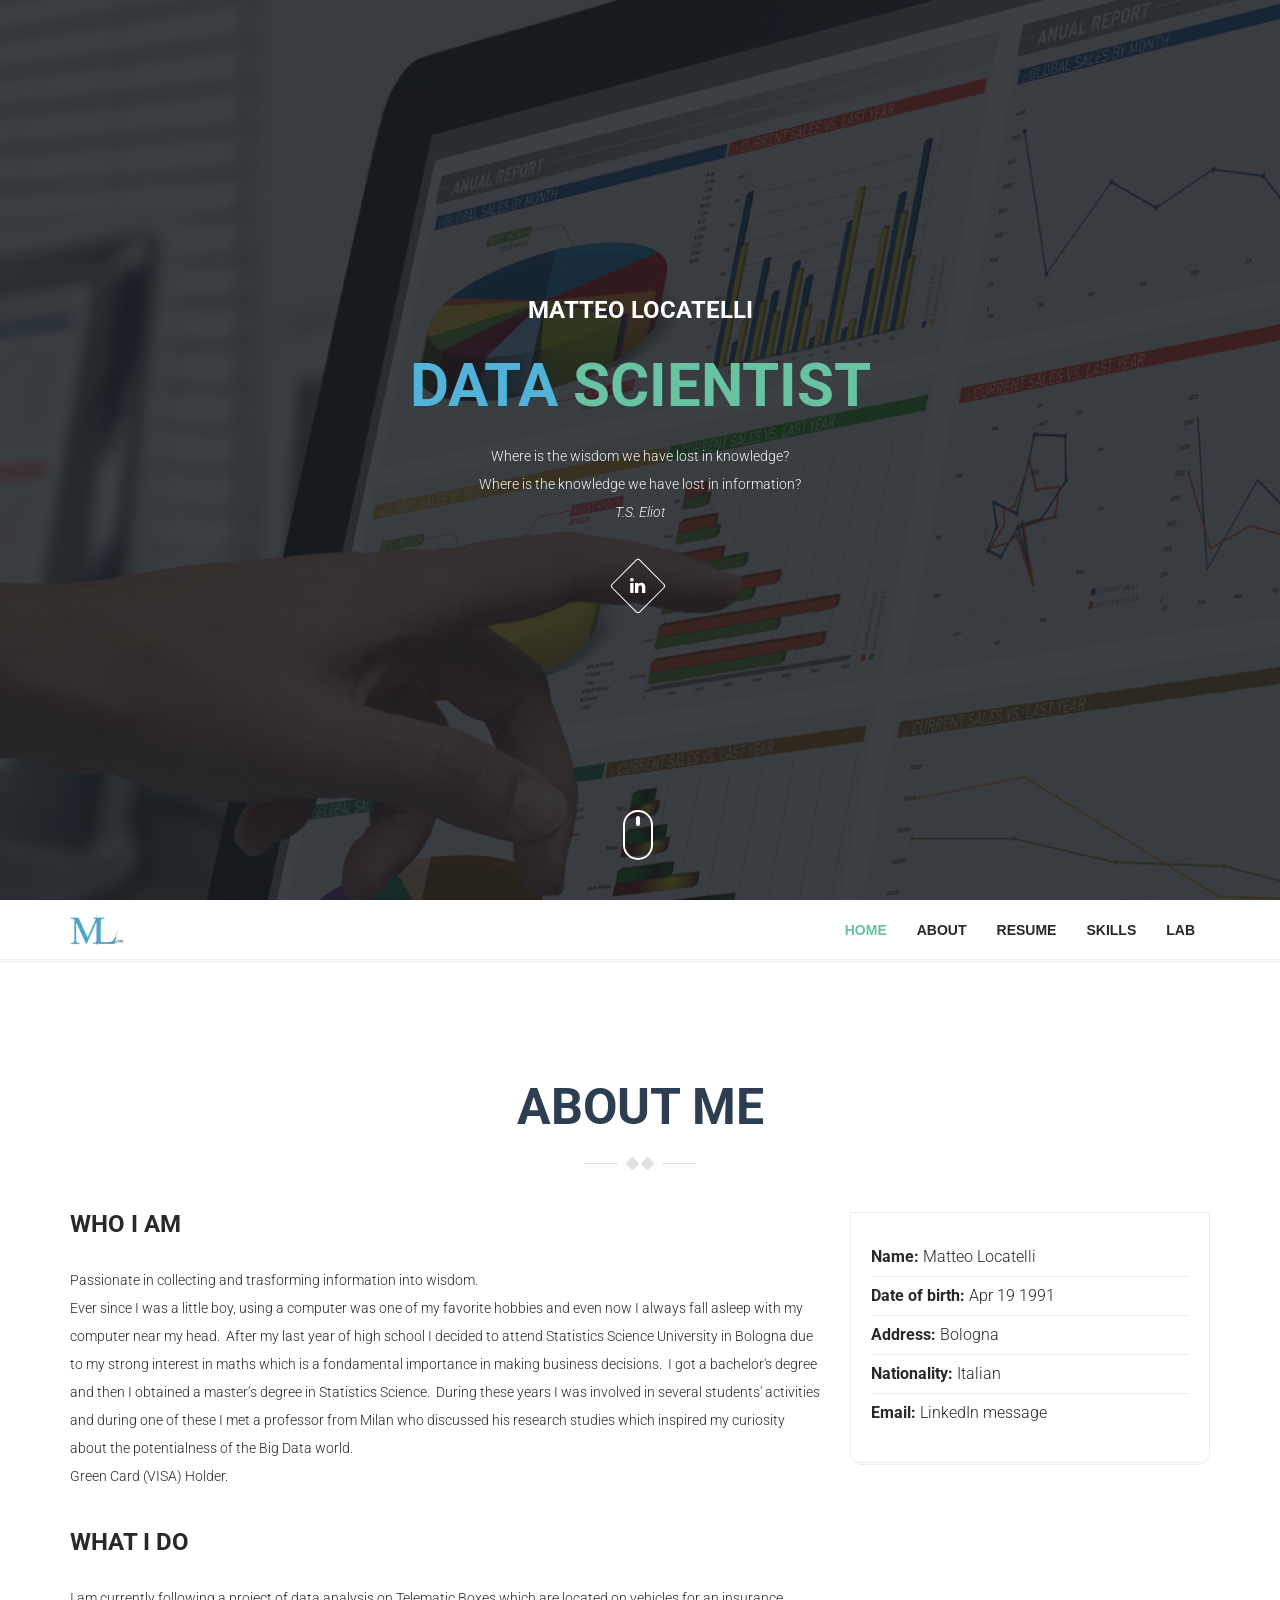
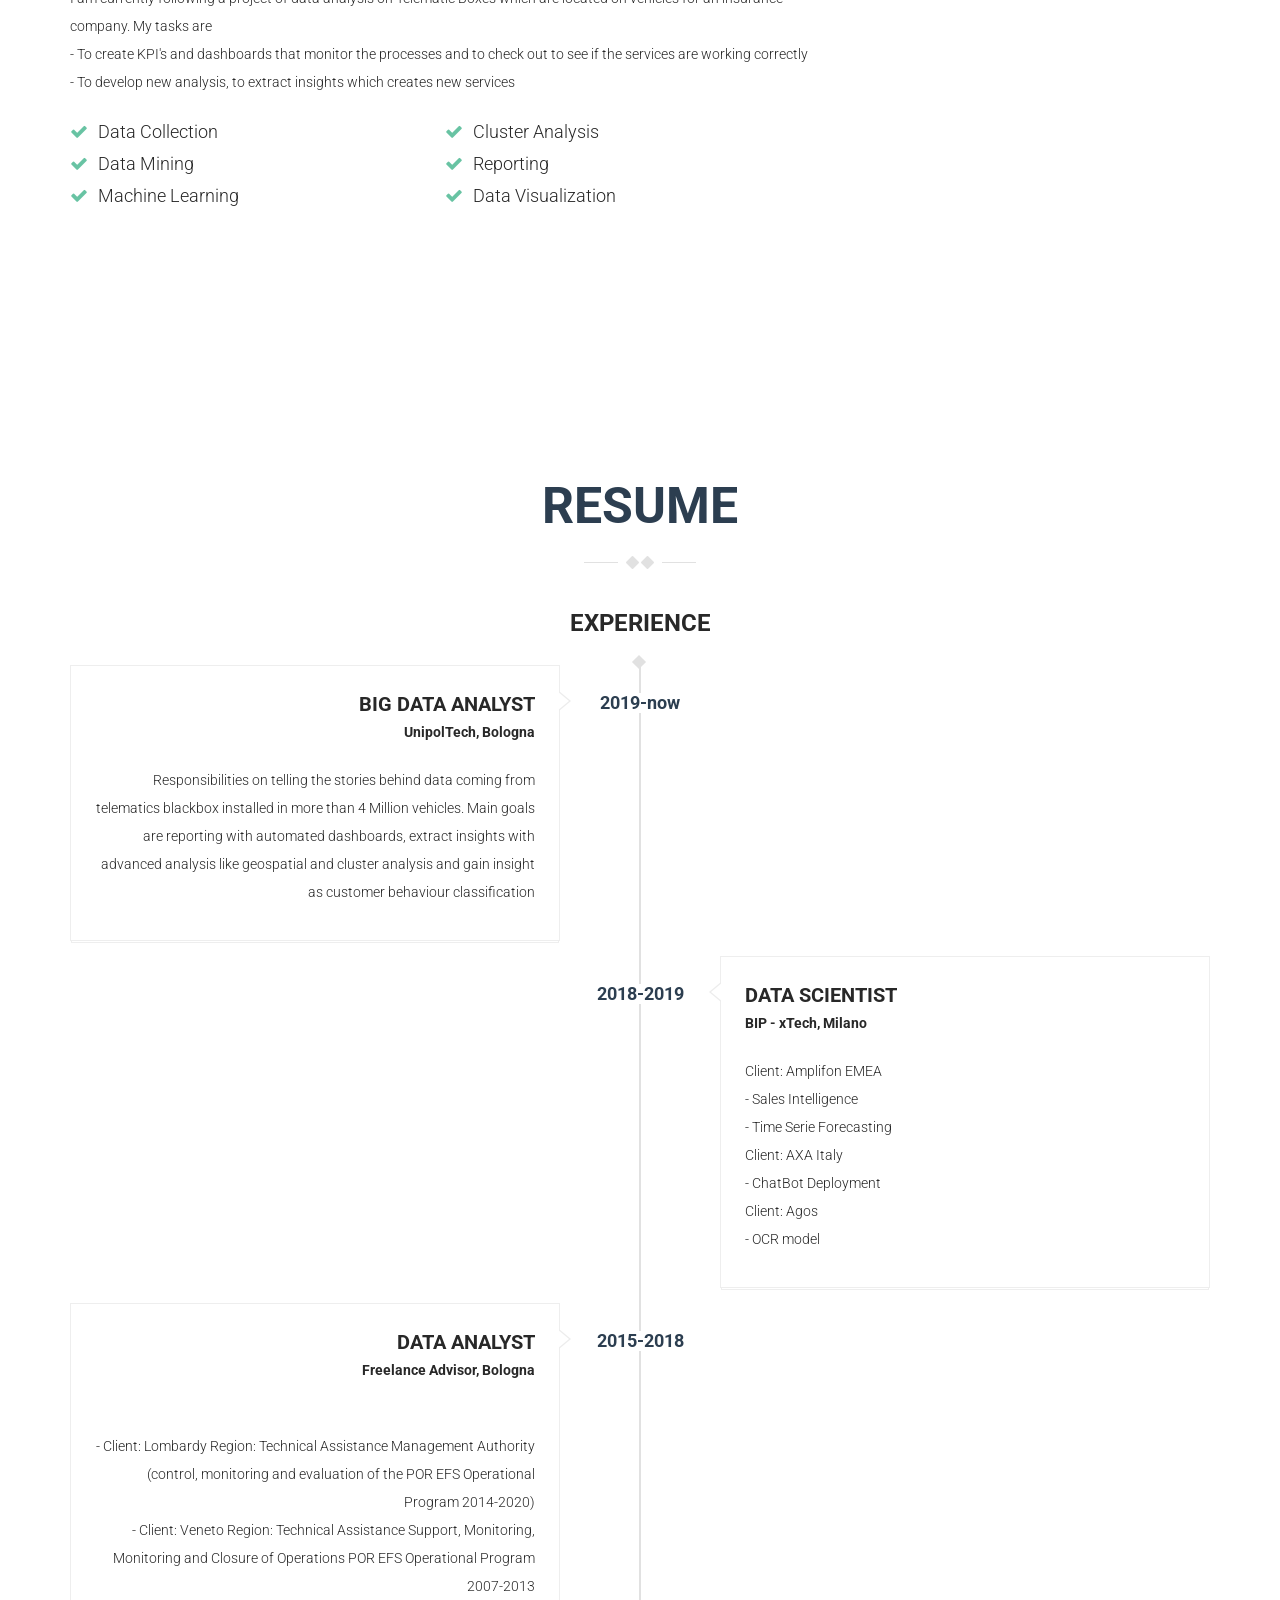
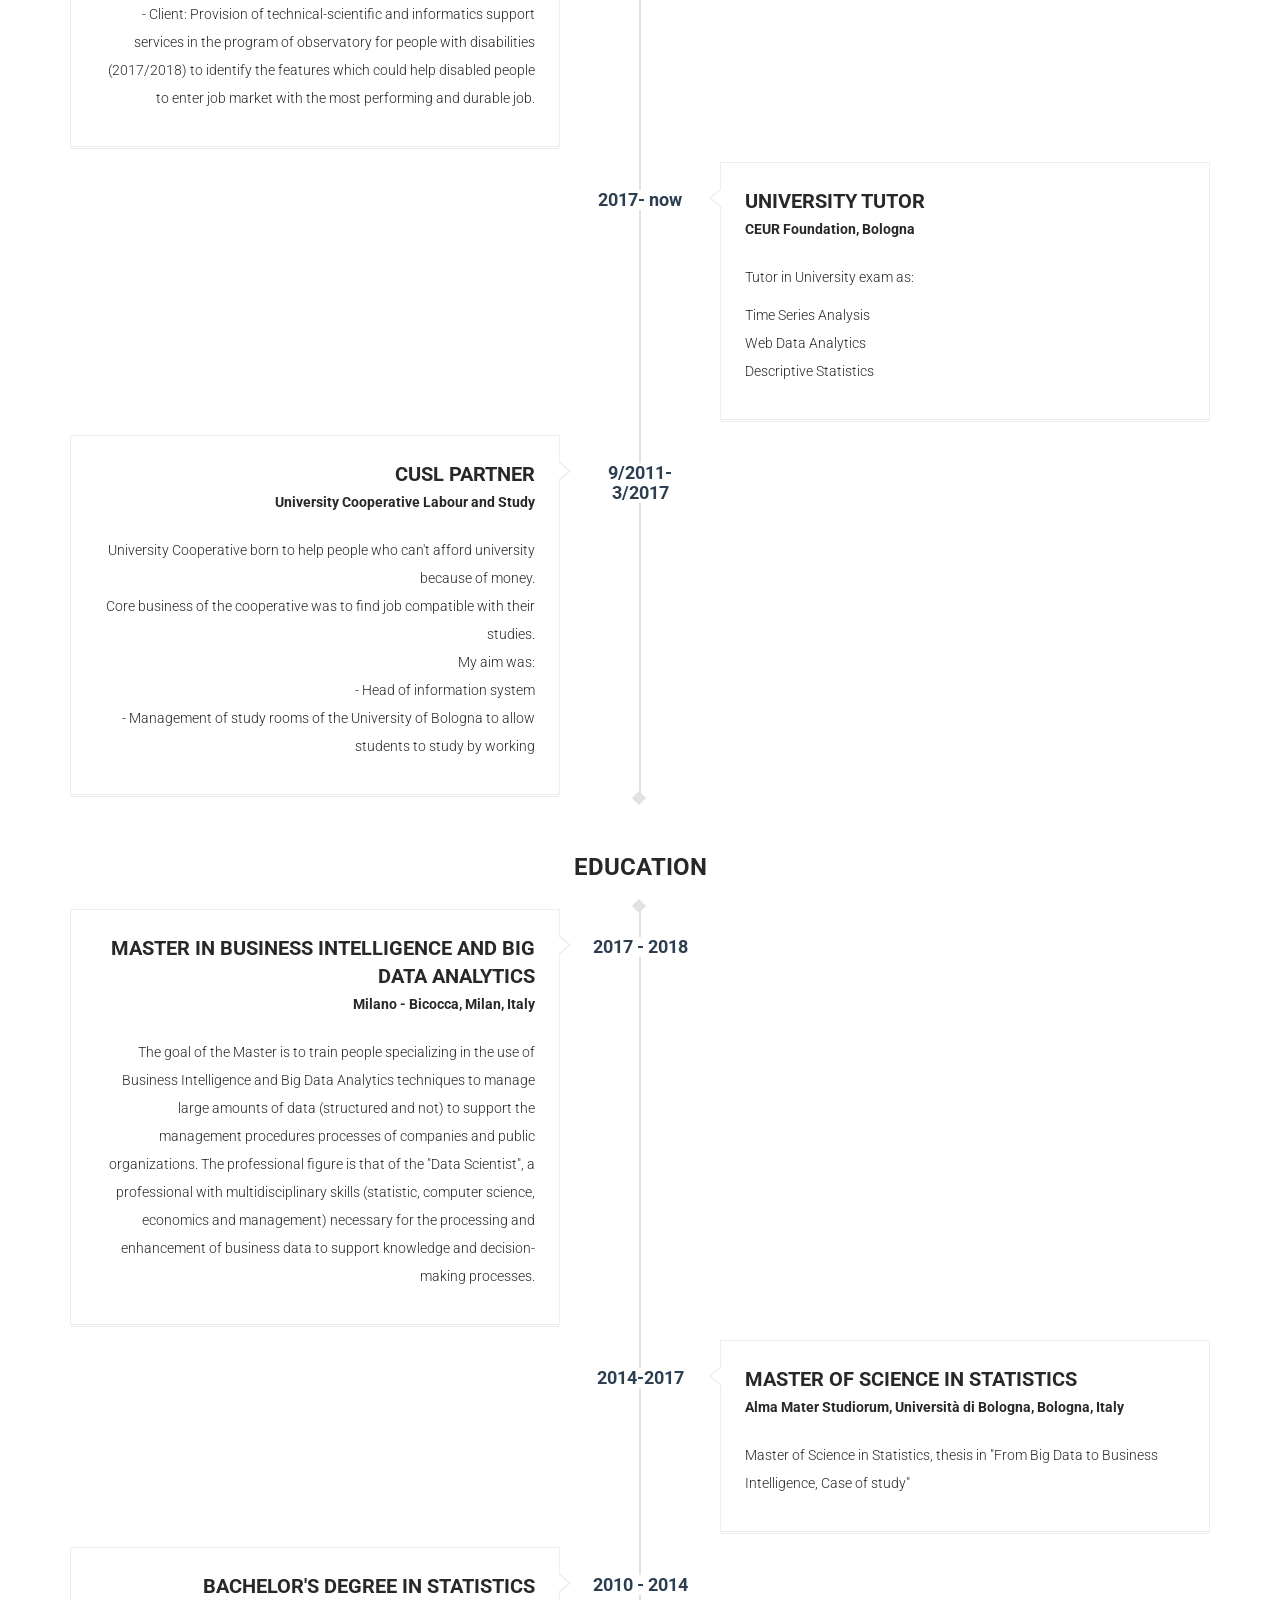
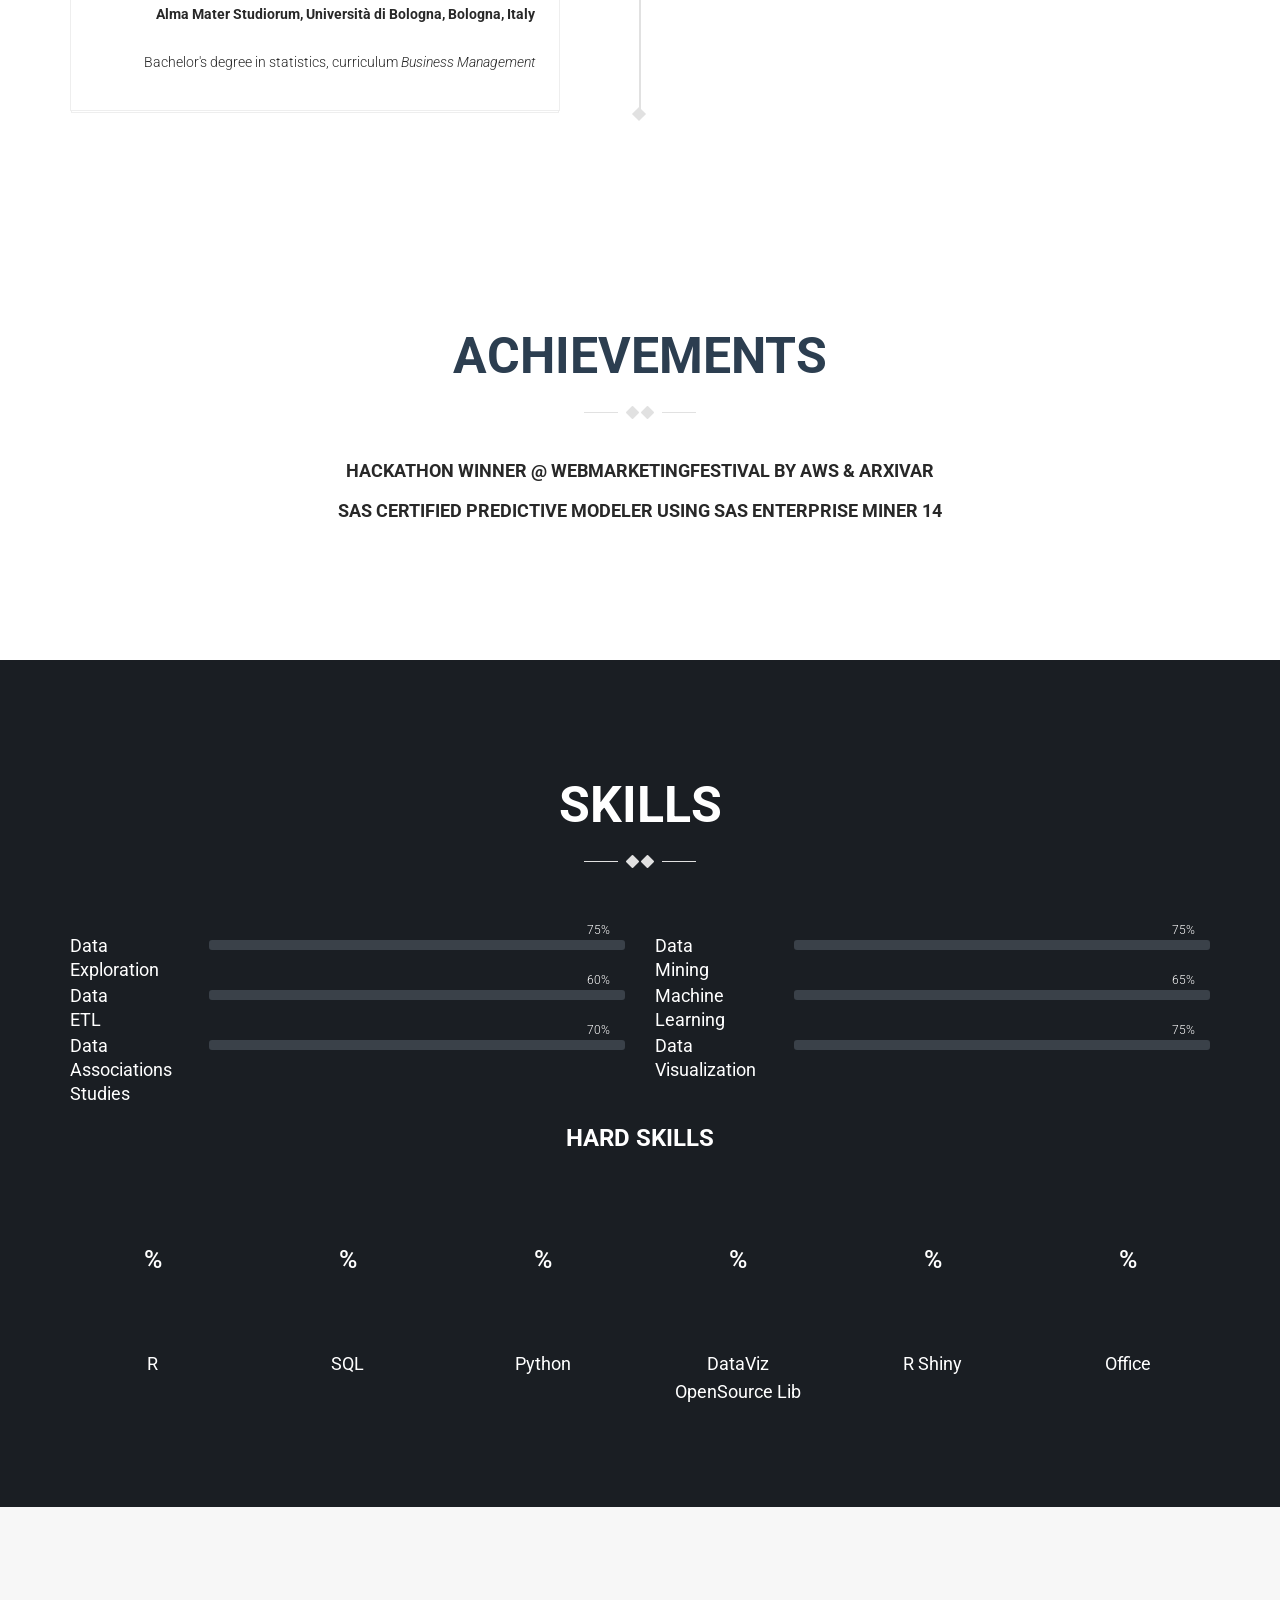
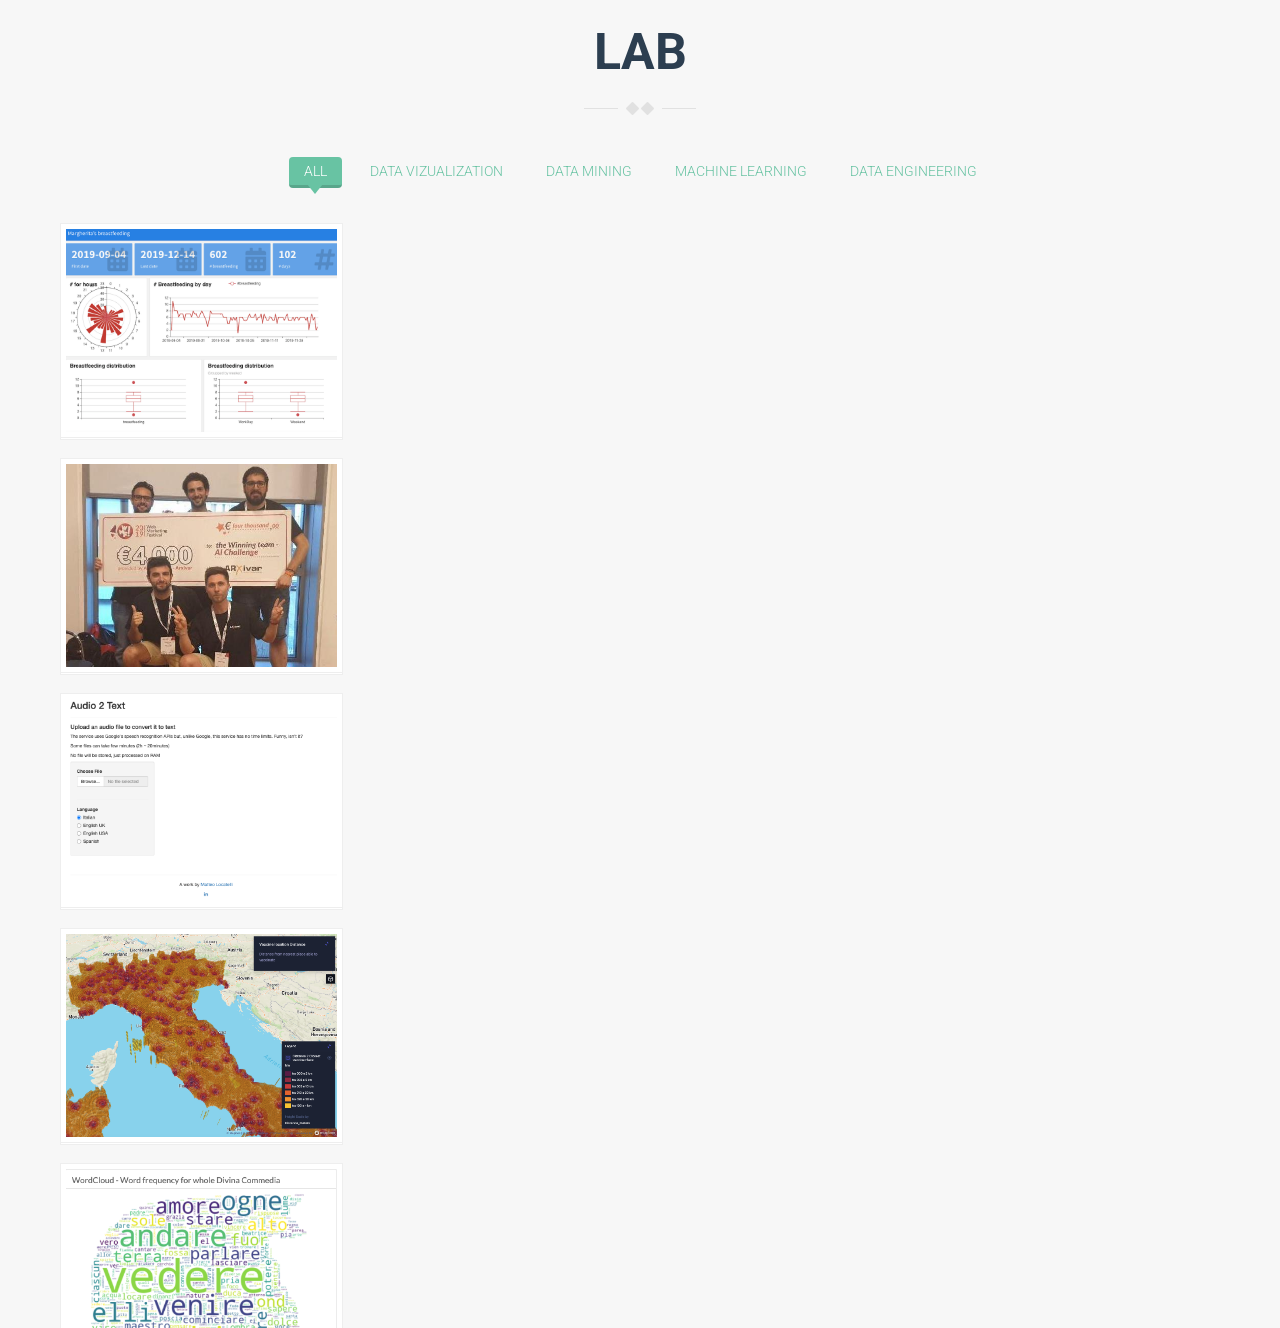
==== commit f8cc40c7: "Update index.html" ====
--- a/index.html
+++ b/index.html
@@ -4,11 +4,11 @@
 <head>
 	<meta charset="UTF-8">
 	<meta name="viewport" content="width=device-width, initial-scale=1.0">
-	<meta name="description" content="matteolocatelli.com">
+	<meta name="description" content="Matteo Locatelli">
   <meta name="keywords" content="matteo, locatelli, Matteo, Locatelli, onepage, resume, CV HTML template, personal Vcard, html resume, free resume template, free HTML template, free bootstrap template, personal portfolio, free html portfolio">
-	<meta name="TheLogan" content="http://matteolocatelli.com/">
-
-	<title>matteolocatelli.com</title>
+	<meta name="TheLogan" content="http://matteloca.github.io/">
+
+	<title>Matteo Locatelli</title>
 
   <!-- Web Fonts -->
   <link href="http://fonts.googleapis.com/css?family=Roboto:400,300,500,700" rel="stylesheet" type="text/css">
@@ -529,7 +529,7 @@
                   </div><!-- /.links -->
                   <img src="assets/images/lab/breastfeeding800600.png" alt="image"> 
                   <div class="portfolio-info">
-                    <h3>Margherita's breasfeeding</h3>
+                    <h3>Margherita's breastfeeding</h3>
                   </div><!-- /.portfolio-info -->
                 </div><!-- /.portfolio -->
               </div><!-- /.portfolio-bg -->
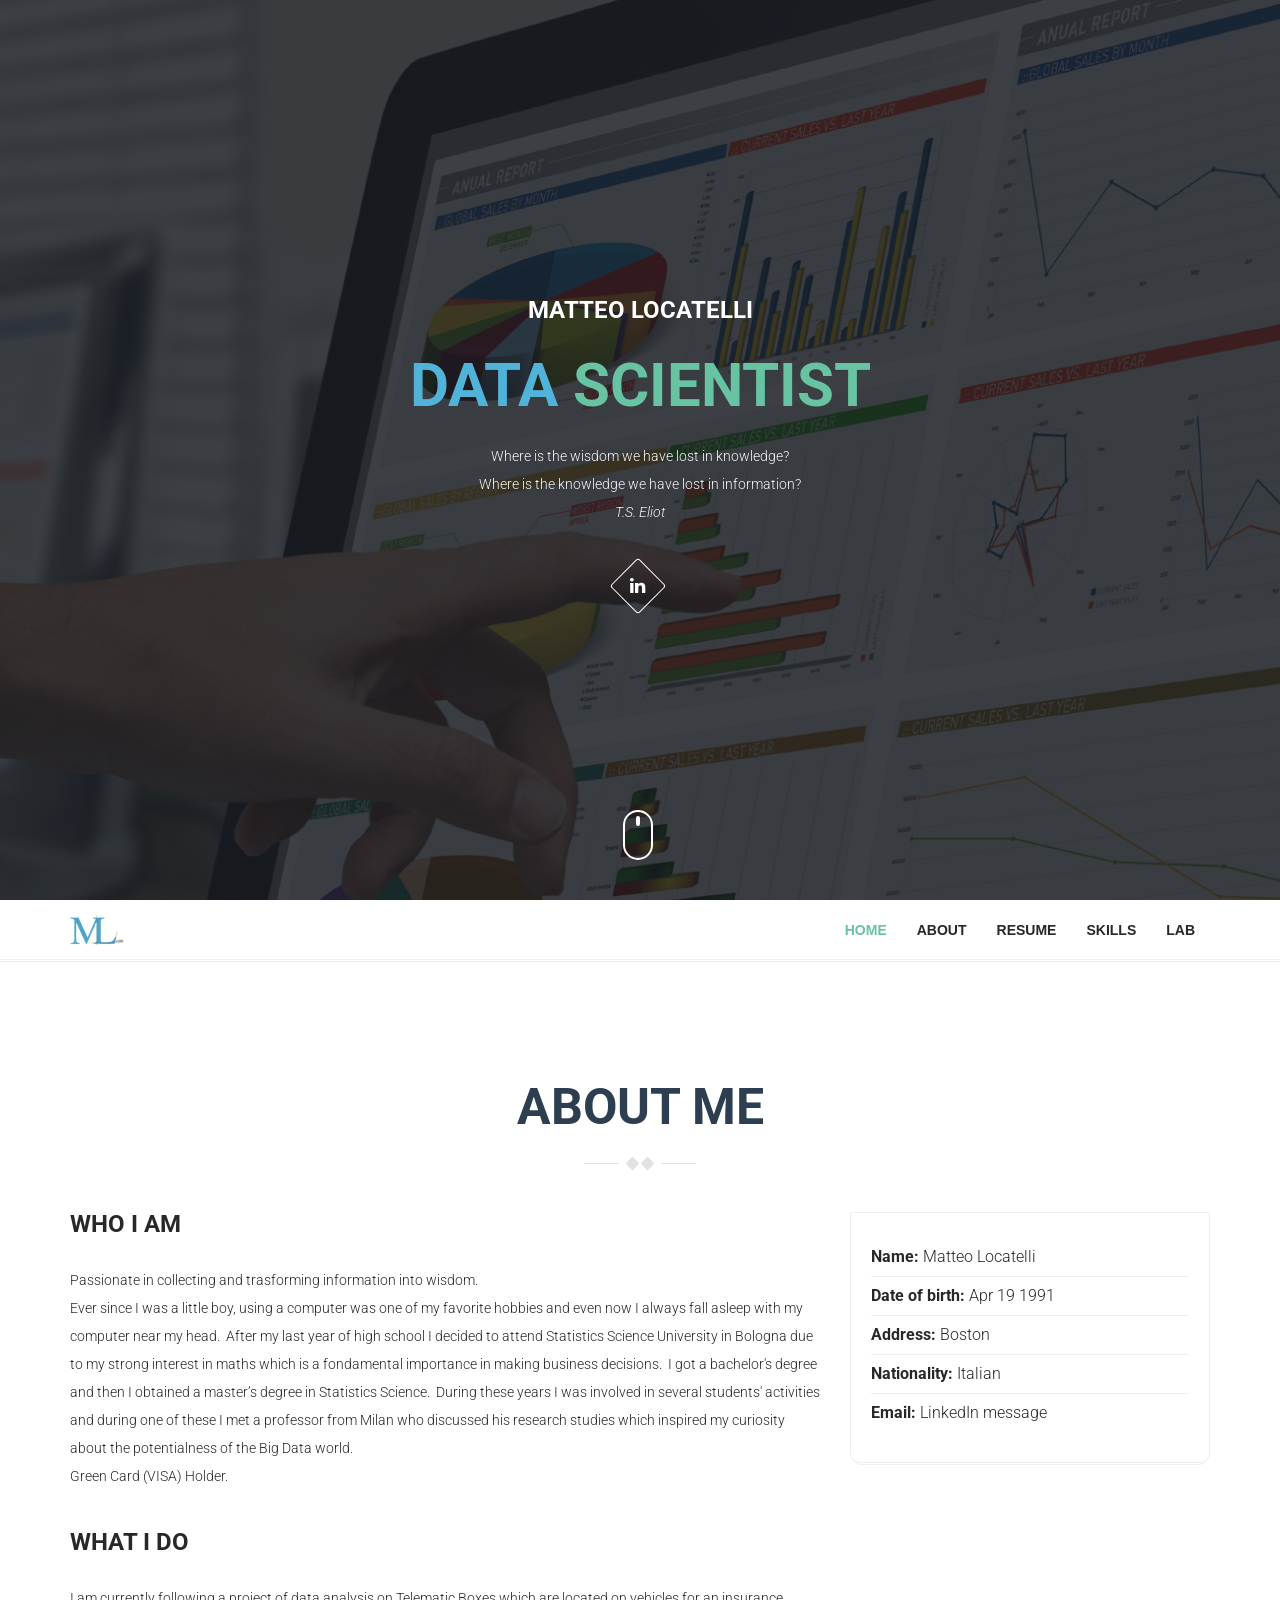
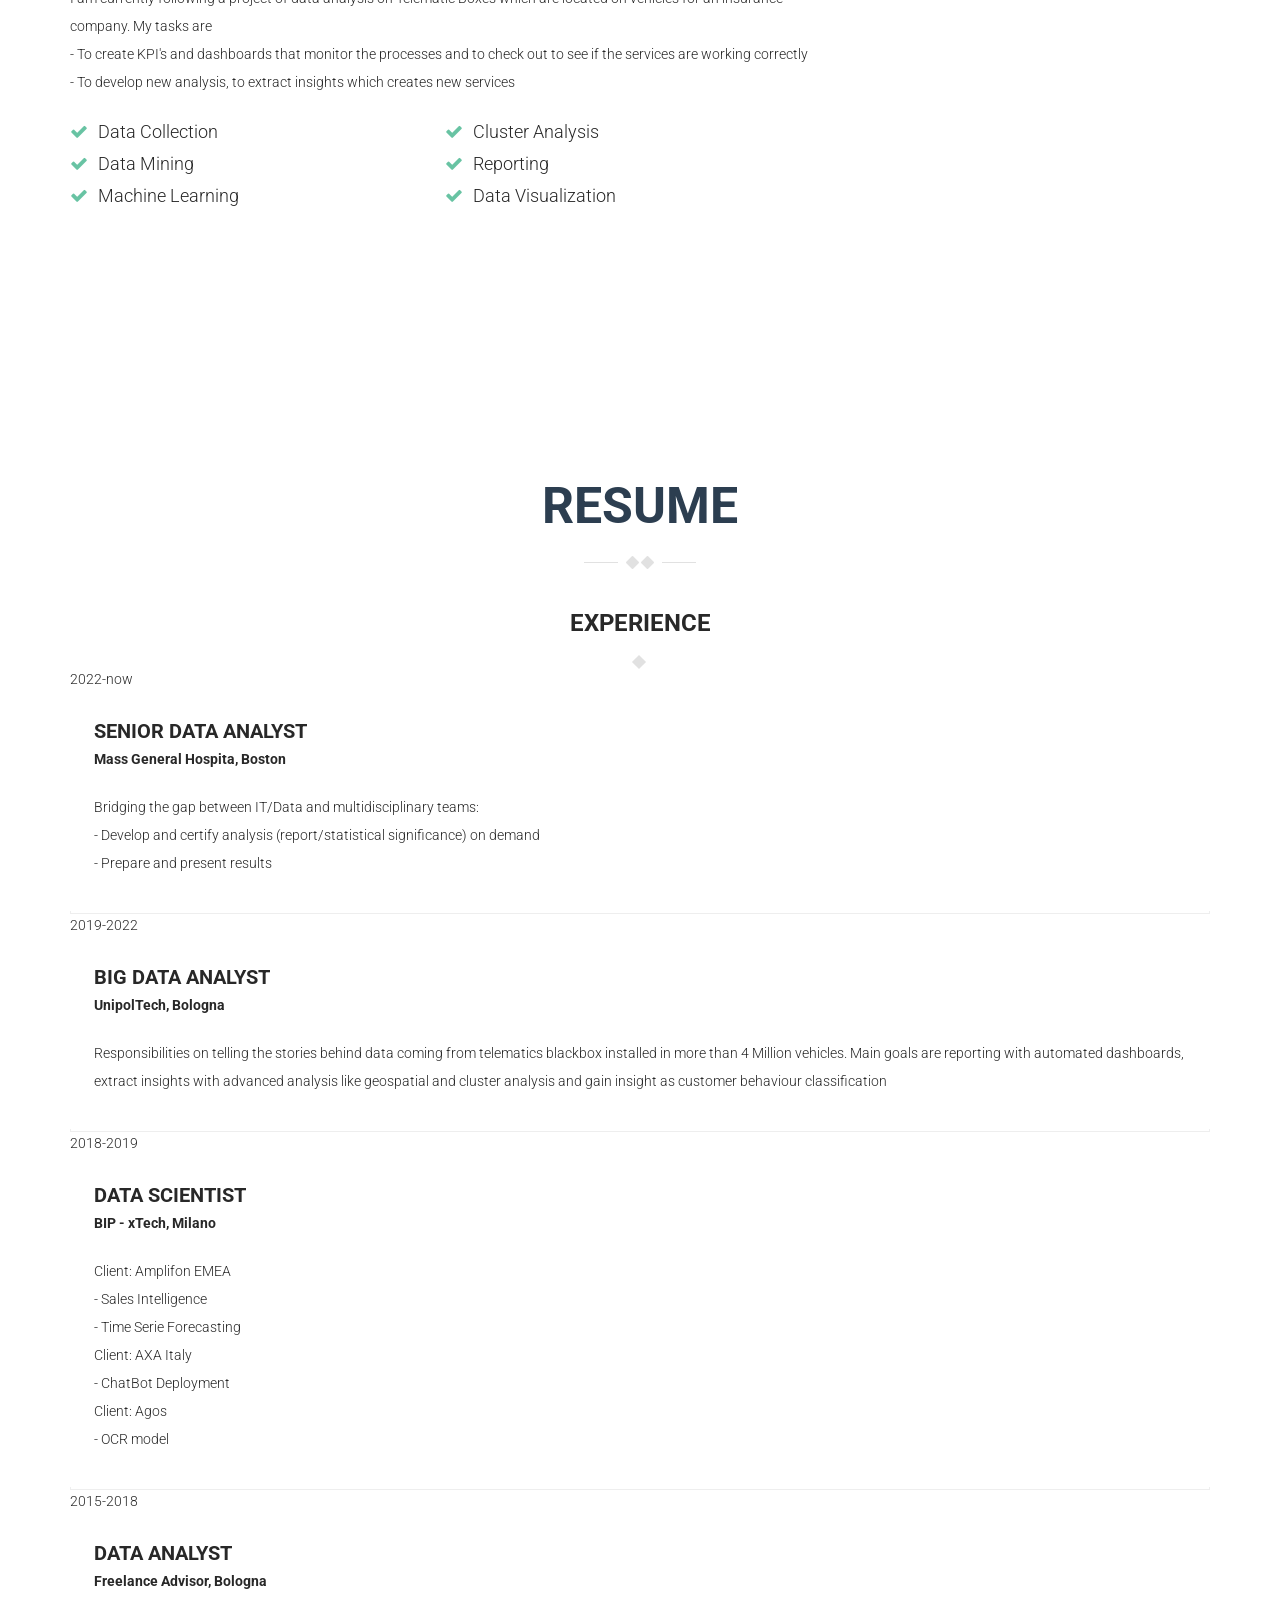
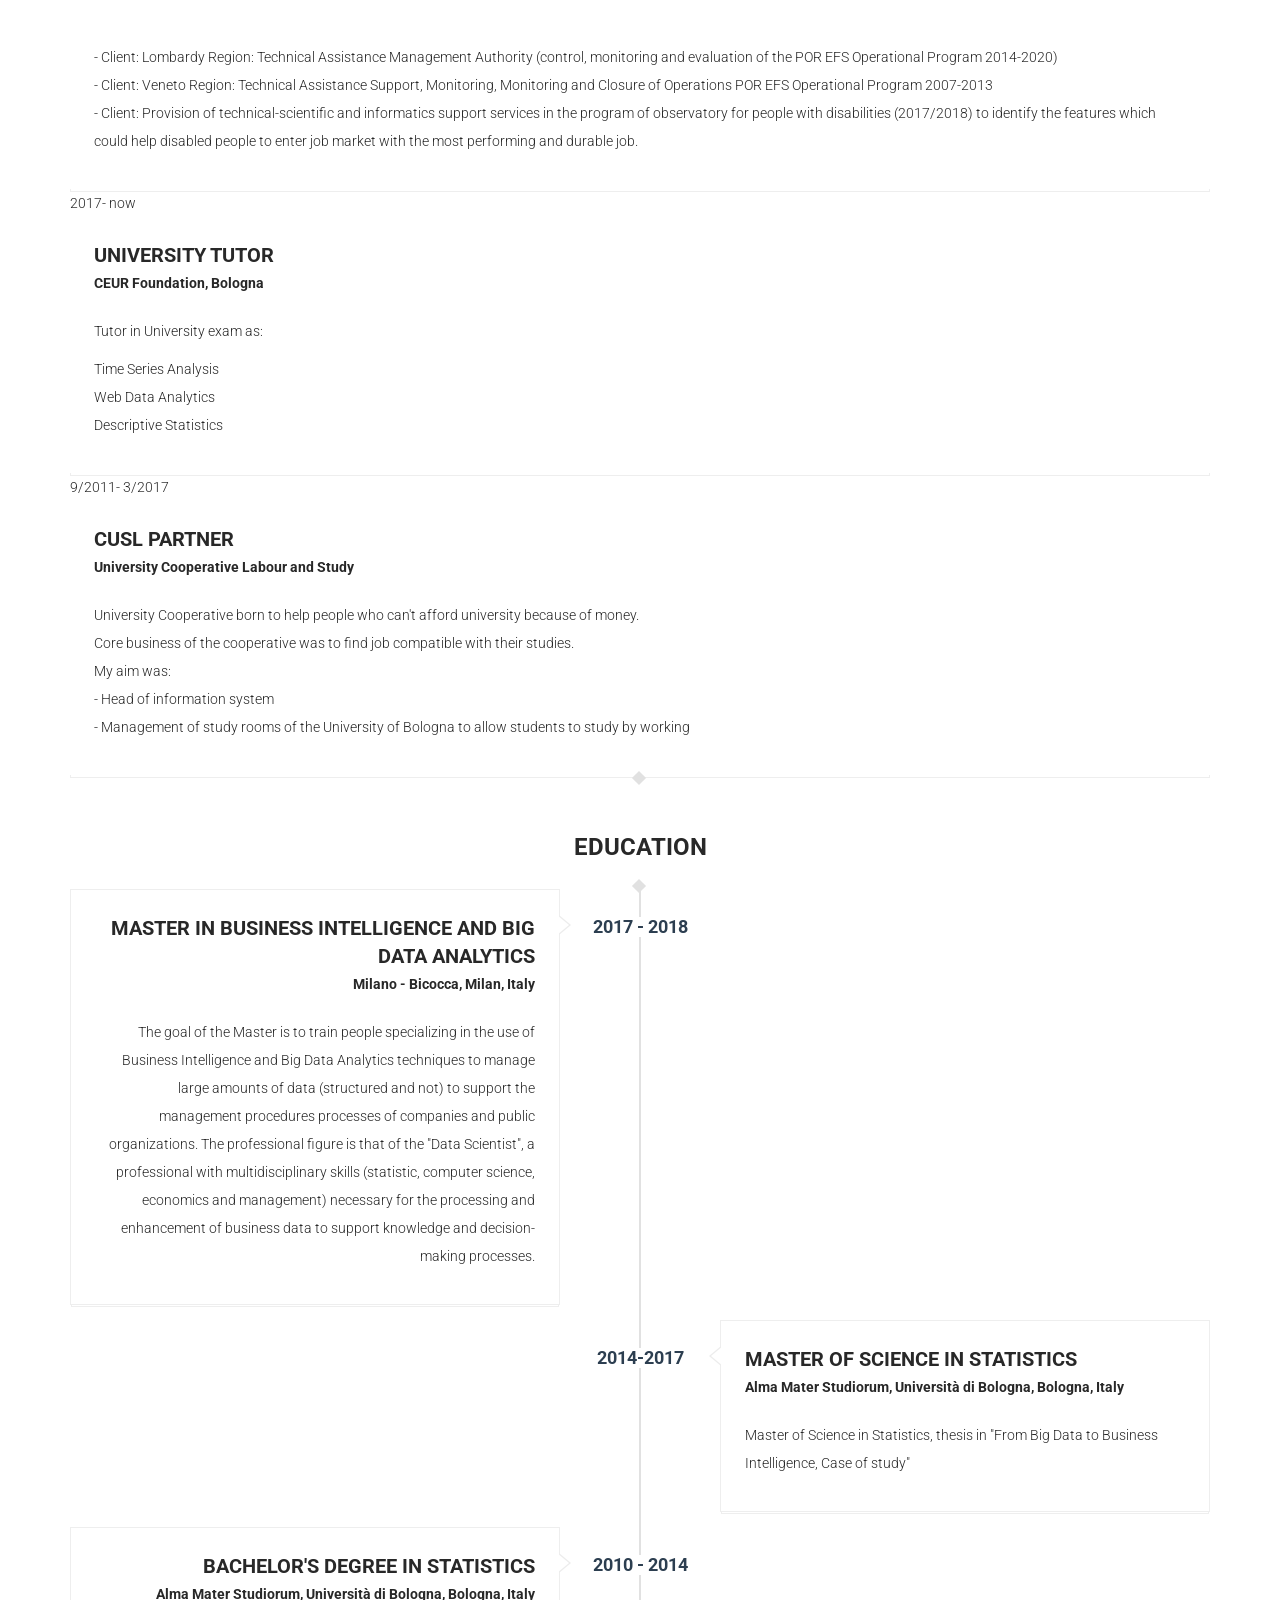
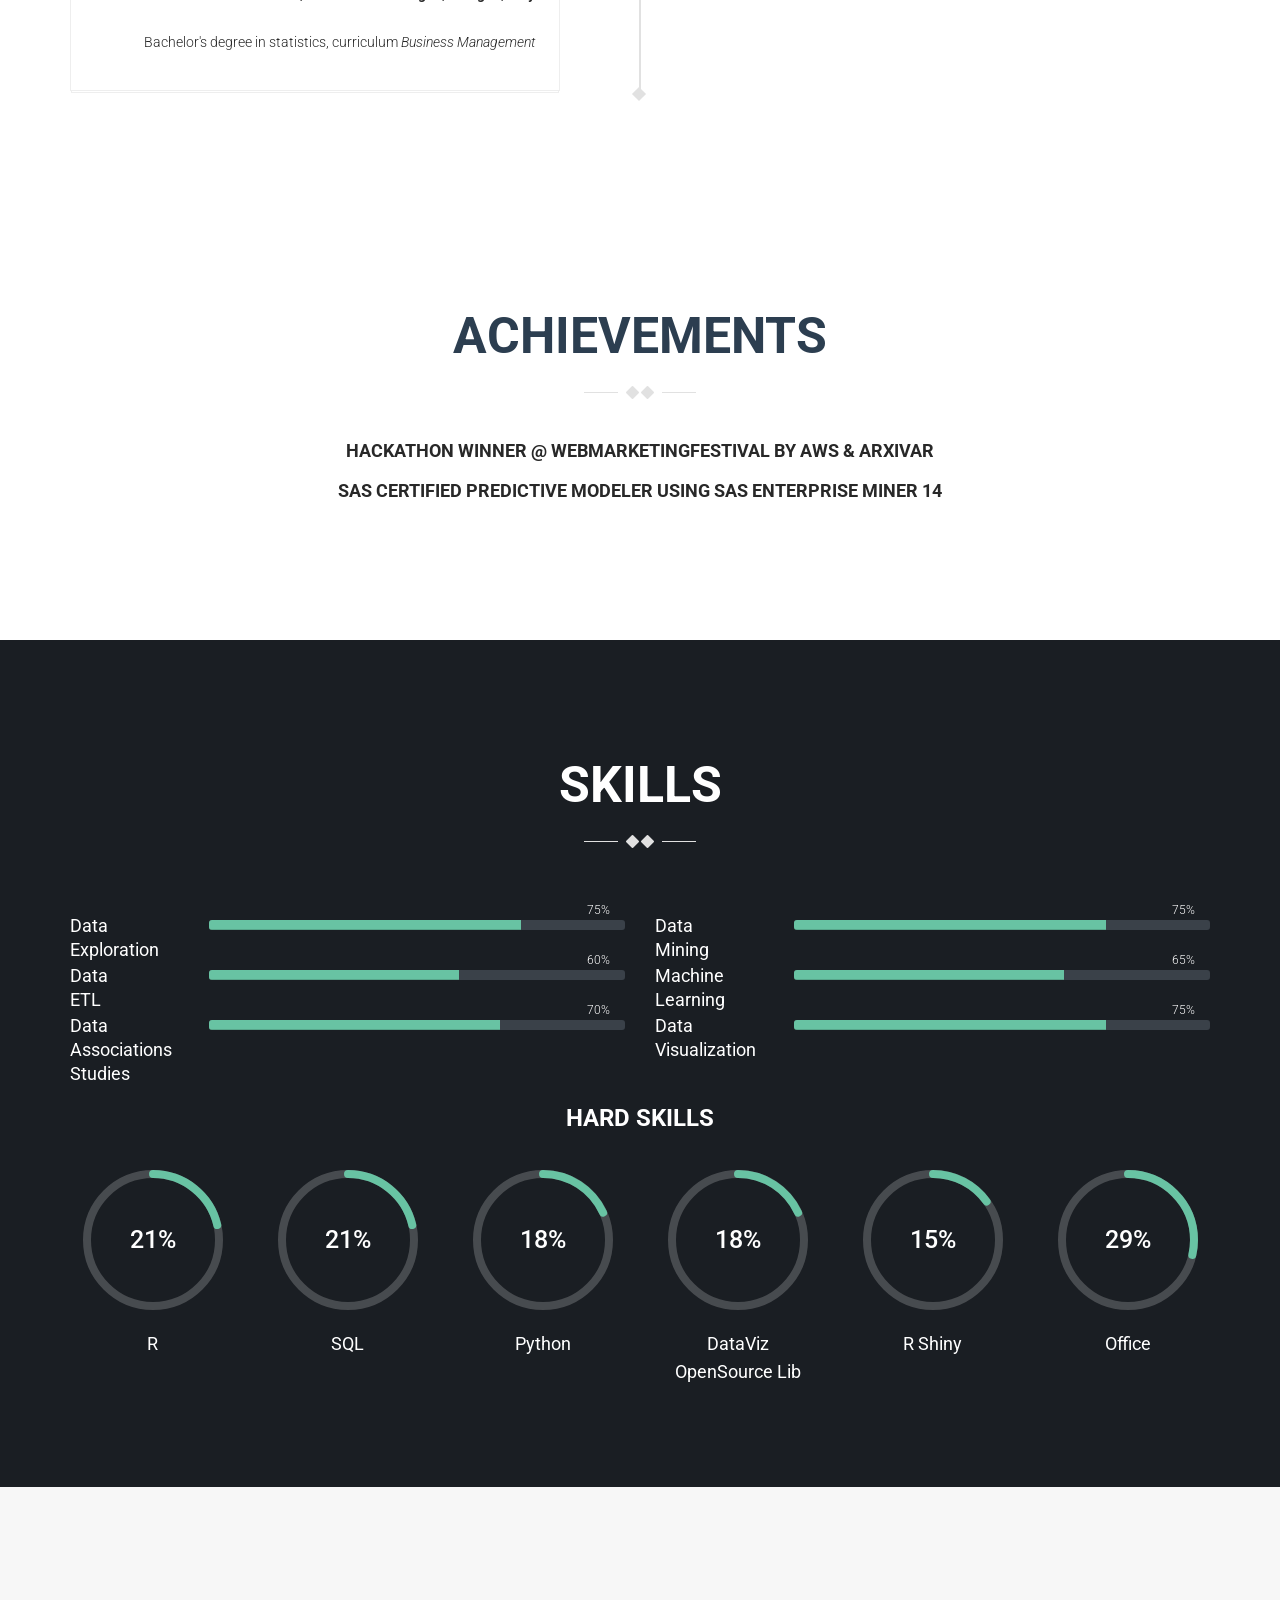
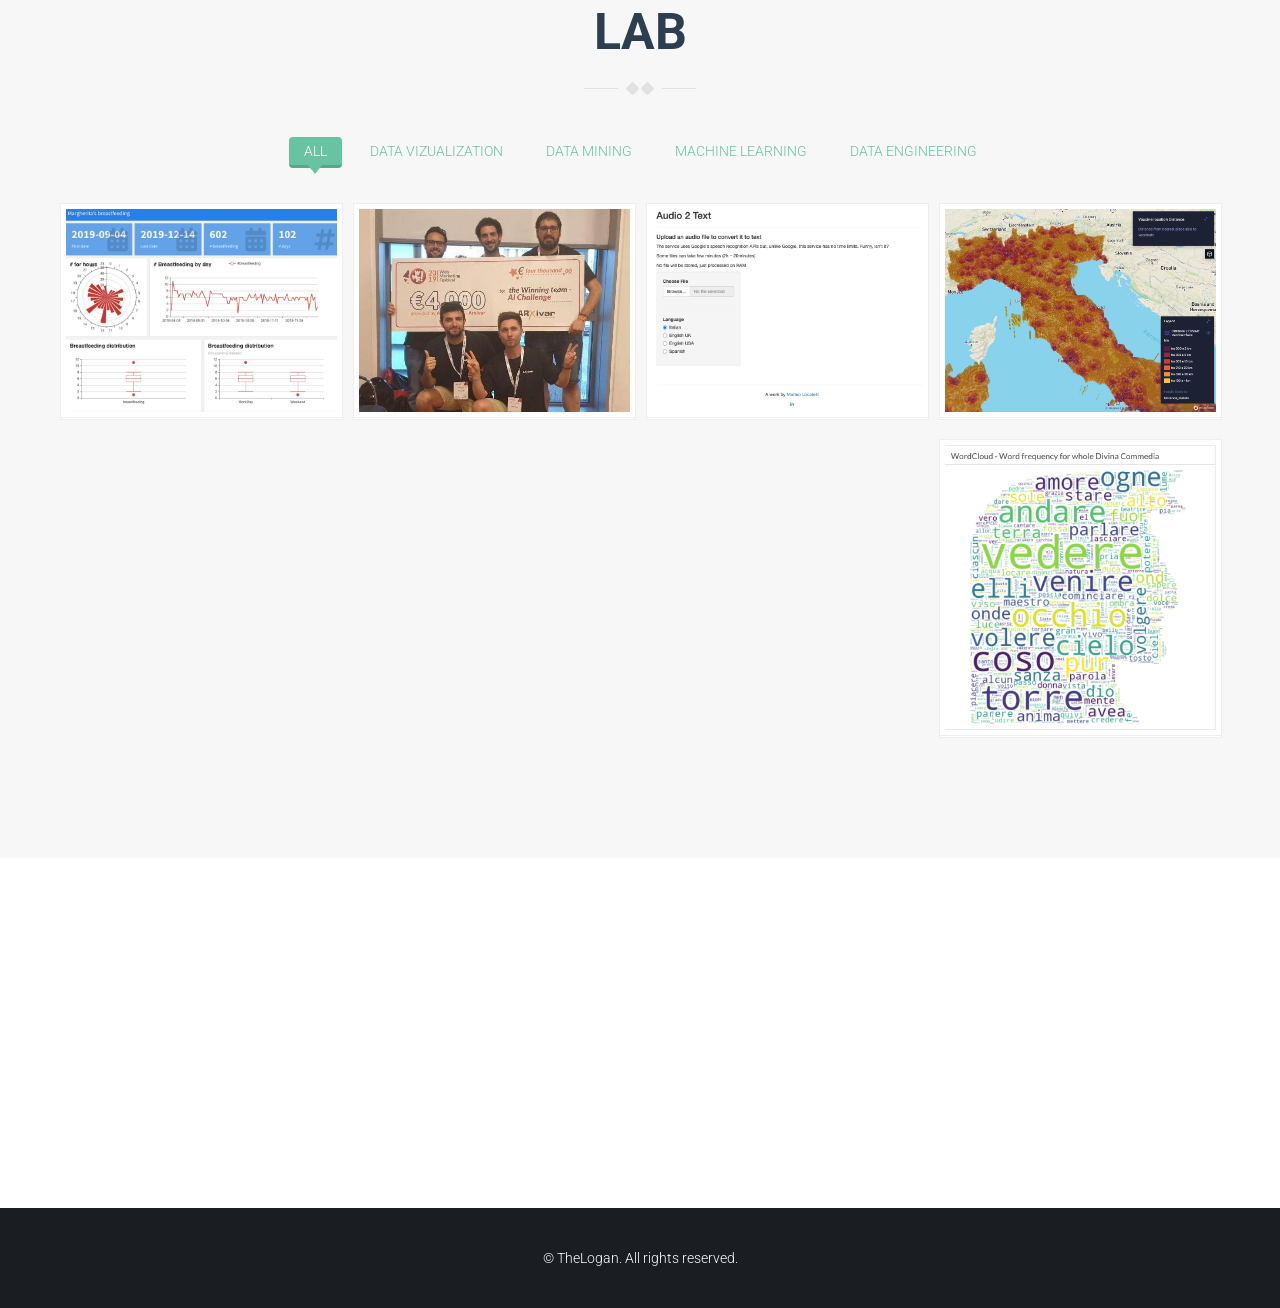
==== commit 104c7777: "add-mgh" ====
--- a/index.html
+++ b/index.html
@@ -116,7 +116,7 @@
               <ul>
                 <li><strong>Name:</strong> Matteo Locatelli</li>
                 <li><strong>Date of birth:</strong> Apr 19 1991</li>
-                <li><strong>Address:</strong> Bologna</li>
+                <li><strong>Address:</strong> Boston</li>
                 <li><strong>Nationality:</strong> Italian</li>
                 <li><strong>Email:</strong> LinkedIn message</li>
               </ul>
@@ -178,11 +178,30 @@
                         <h3>Experience</h3>
                     </div>
                     <div class="resume">
-                        <ul class="timeline">
+                        <ul class="timeline-inverted">
+			  <li>
+                            <div class="posted-date">
+                              <span class="month">2022-now</span>
+                            </div><!-- /posted-date -->
+                            <div class="timeline-panel wow fadeInUp">
+                                <div class="timeline-content">
+                                    <div class="timeline-heading">
+                                        <h3>Senior Data Analyst</h3>
+                                        <span>Mass General Hospita, Boston</span>
+                                    </div><!-- /timeline-heading -->
+                                    <div class="timeline-body">
+                                        <p>Bridging the gap between IT/Data and multidisciplinary teams:
+                                          <br> - Develop and certify analysis (report/statistical significance) on demand 
+					  <br> - Prepare and present results
+                                        </p>
+                                    </div><!-- /timeline-body -->
+                                </div> <!-- /timeline-content -->
+                            </div> <!-- /timeline-panel -->
+                          </li>
 
                           <li>
                             <div class="posted-date">
-                              <span class="month">2019-now</span>
+                              <span class="month">2019-2022</span>
                             </div><!-- /posted-date -->
                             <div class="timeline-panel wow fadeInUp">
                                 <div class="timeline-content">
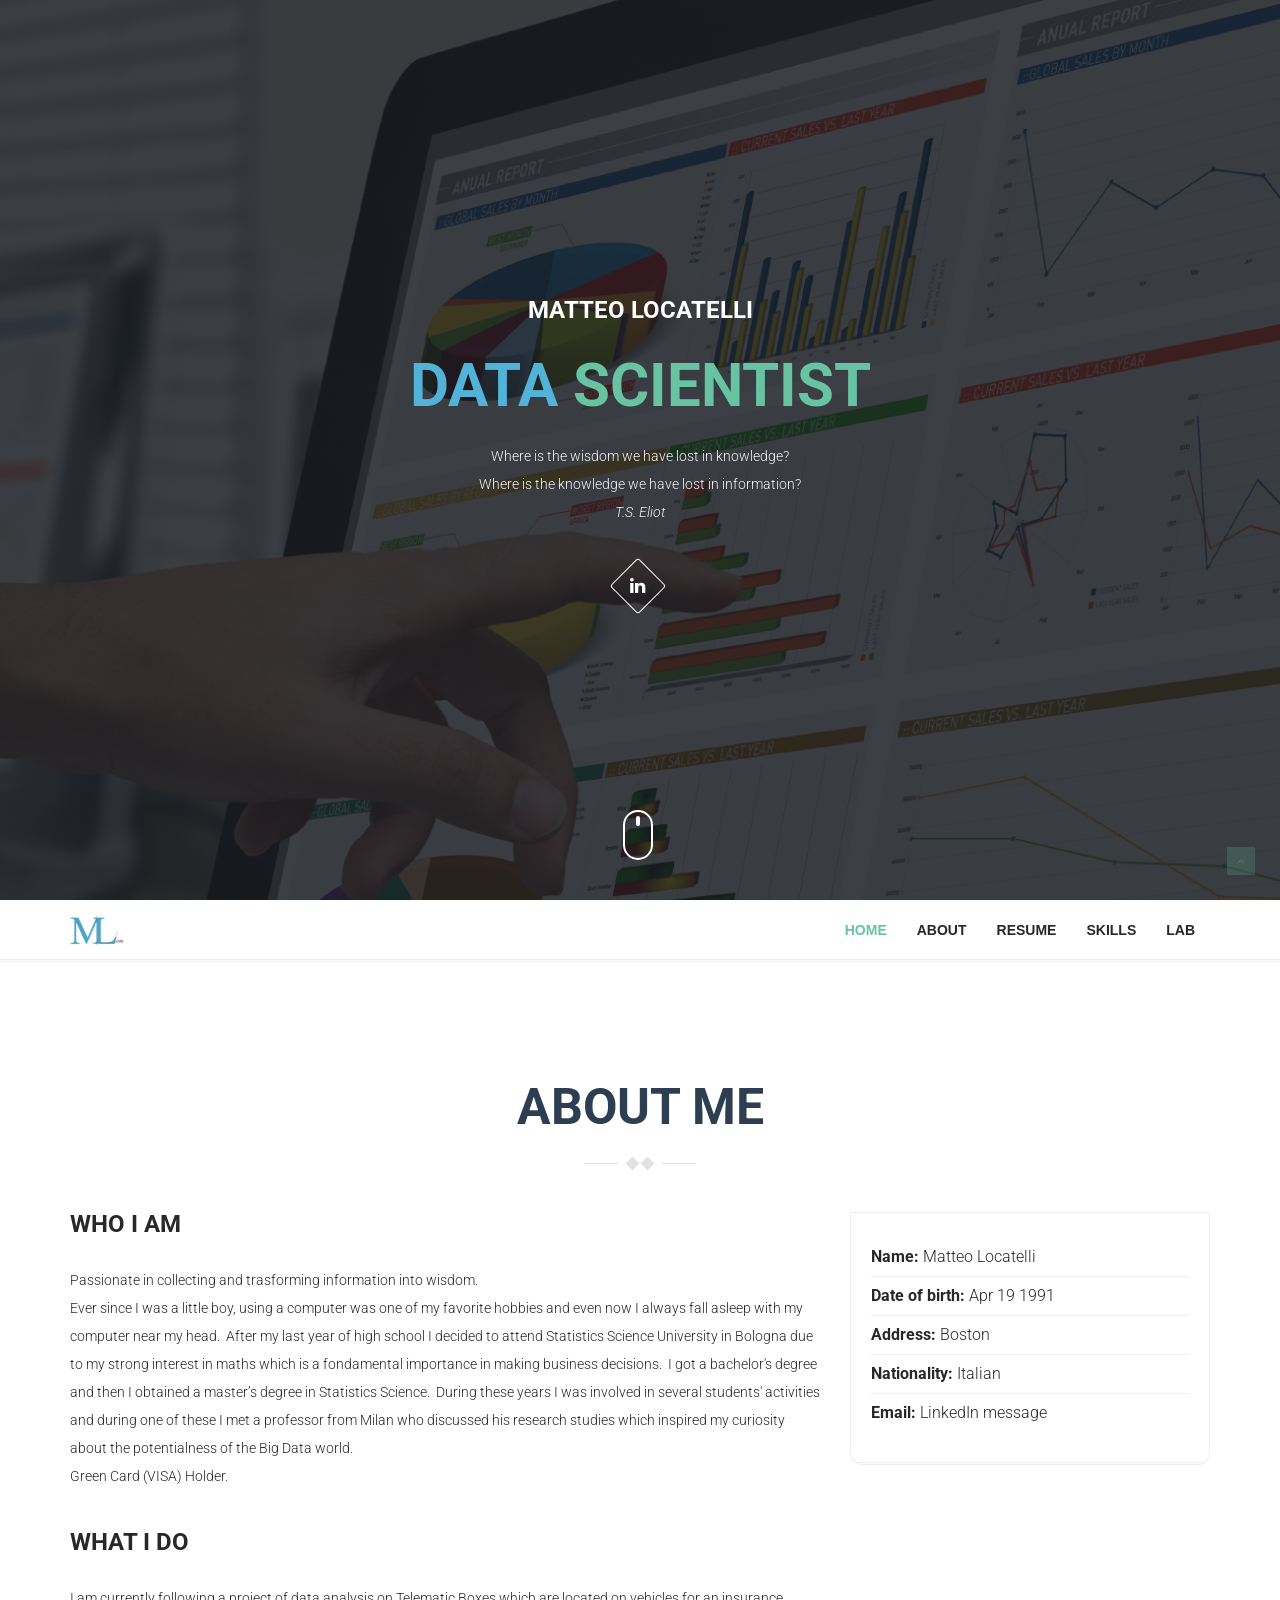
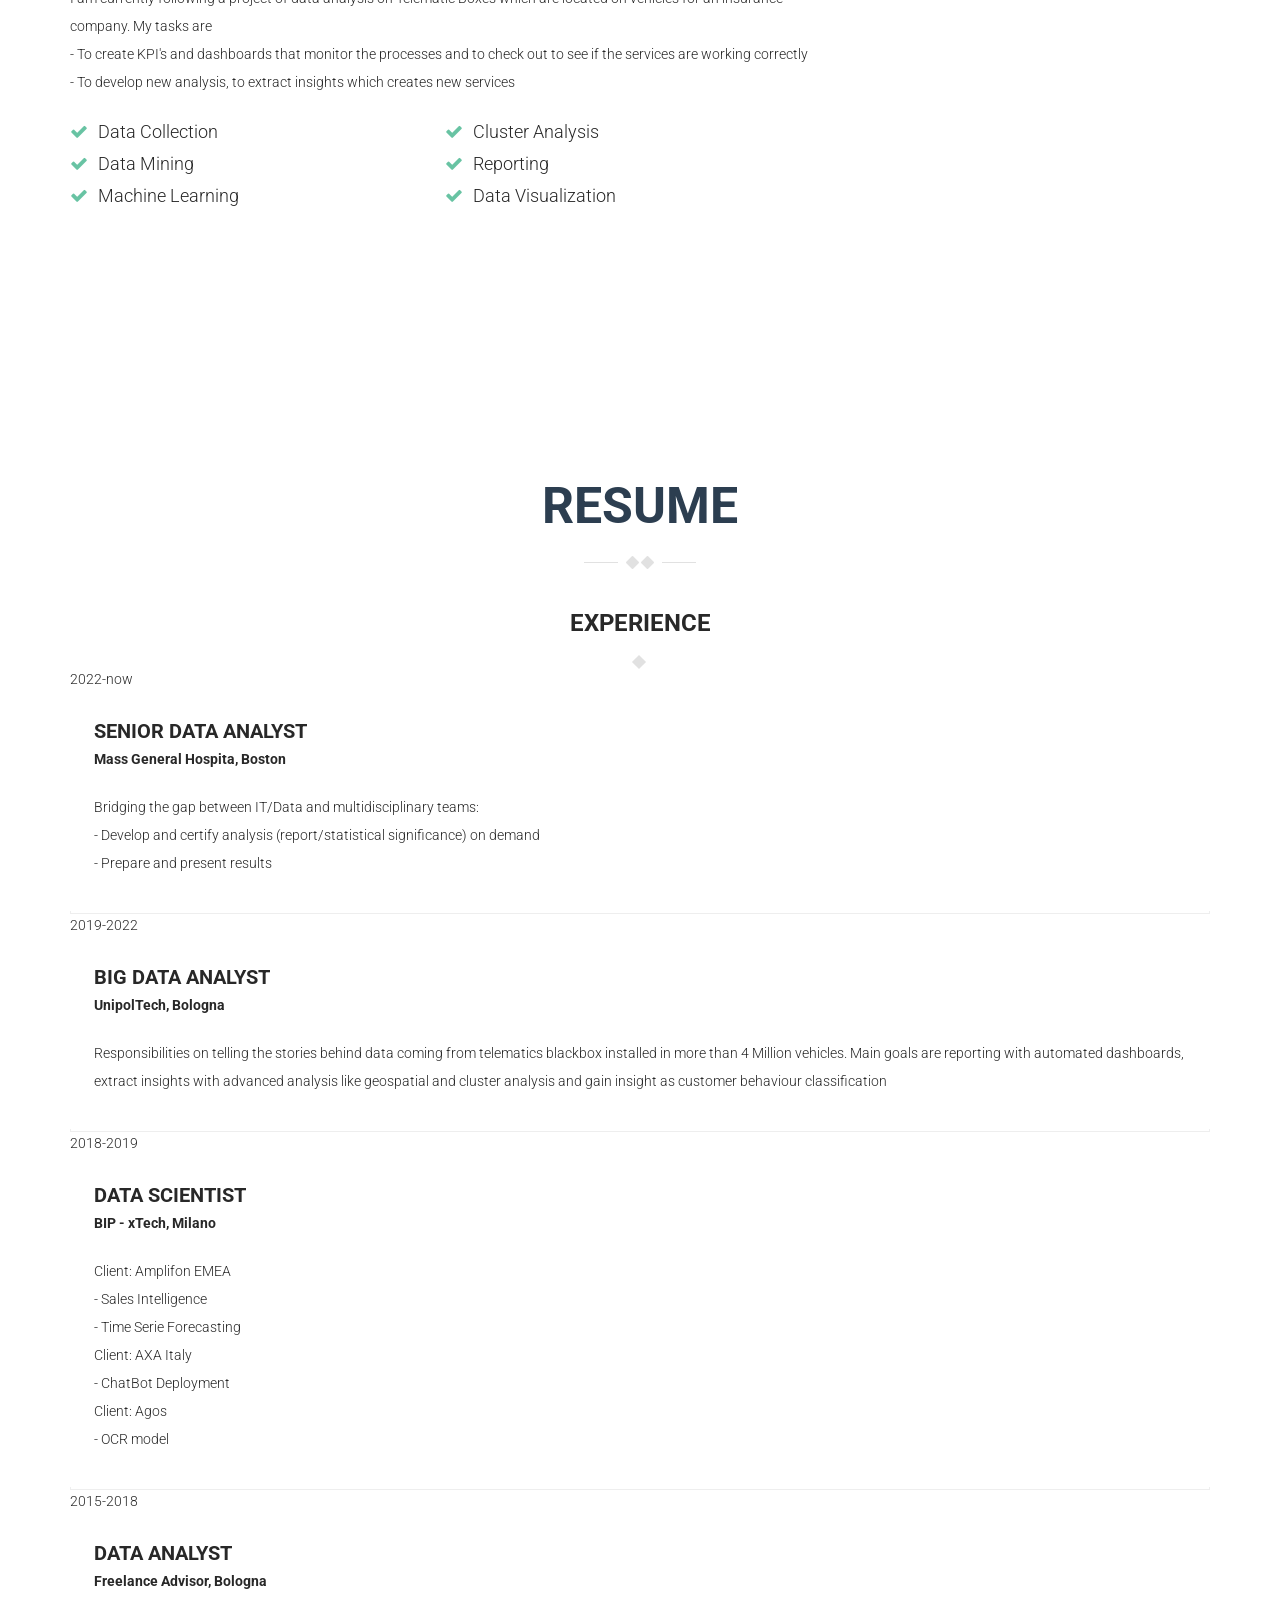
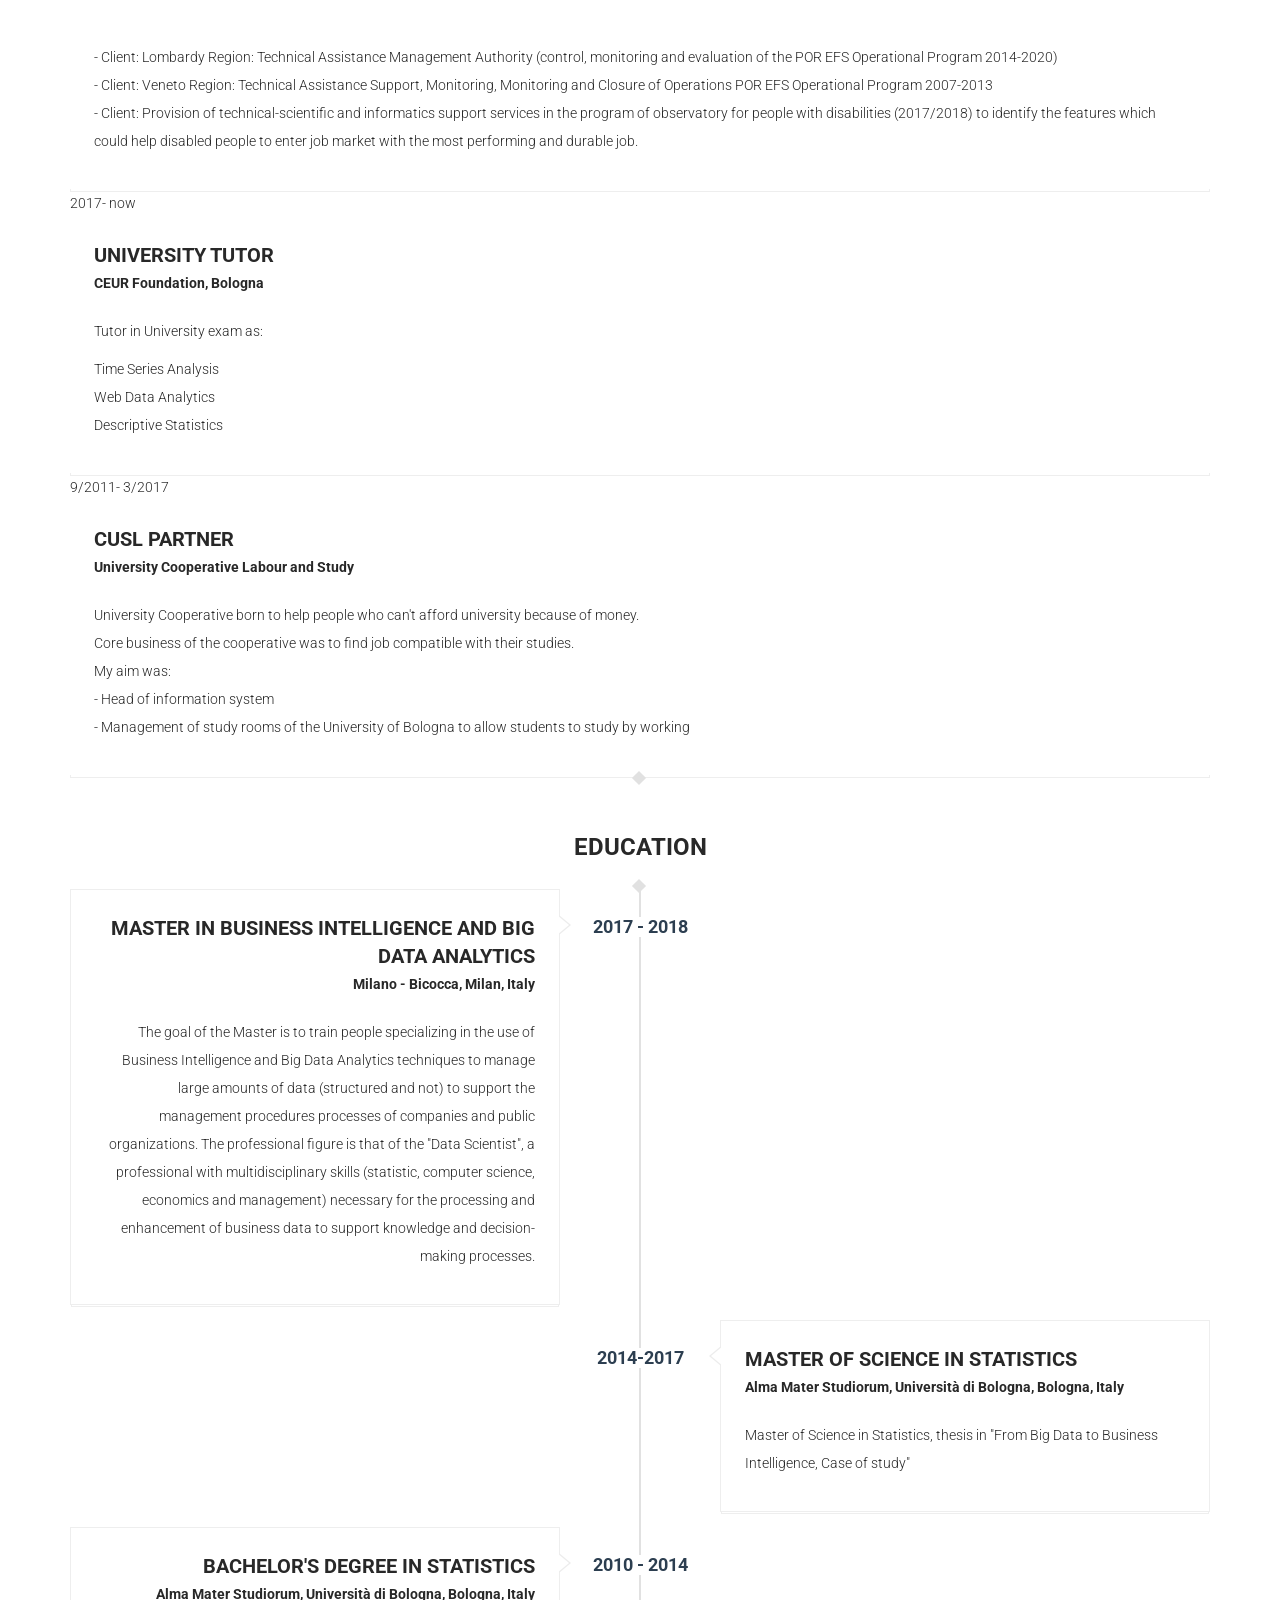
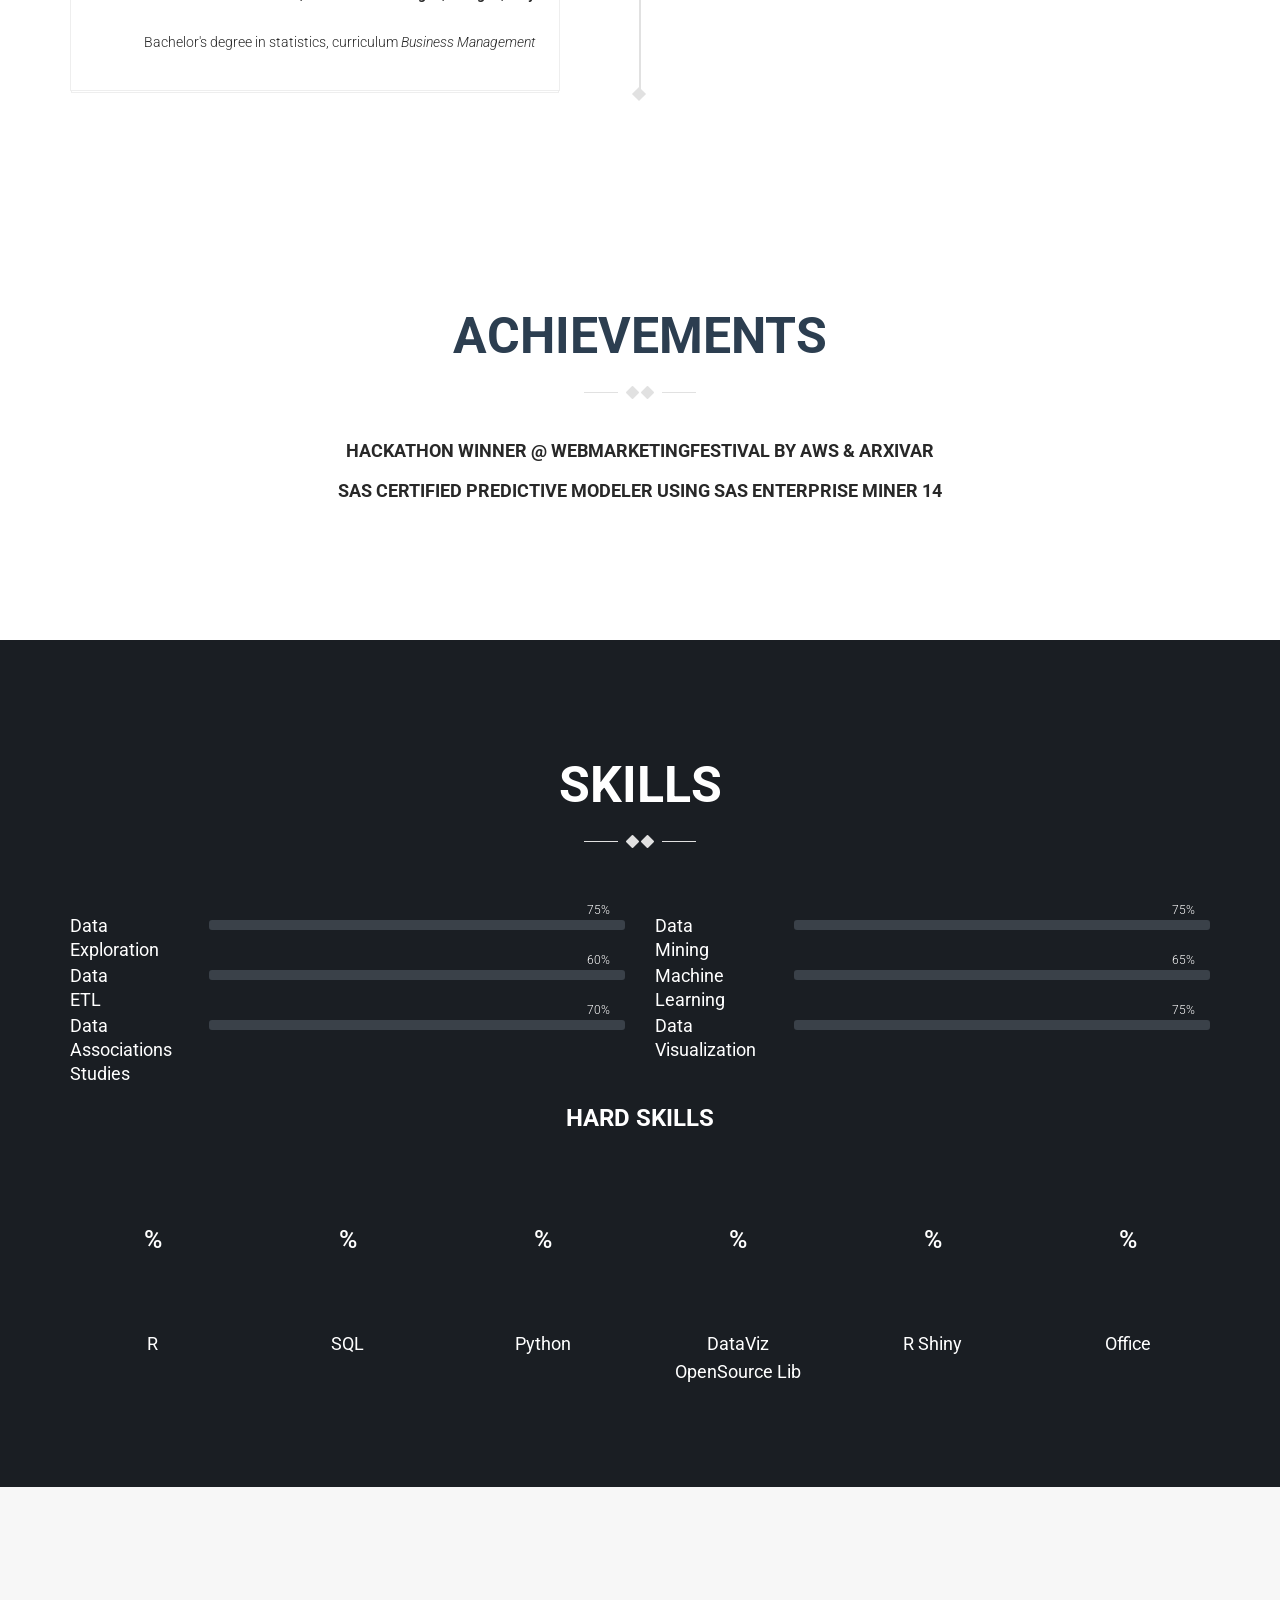
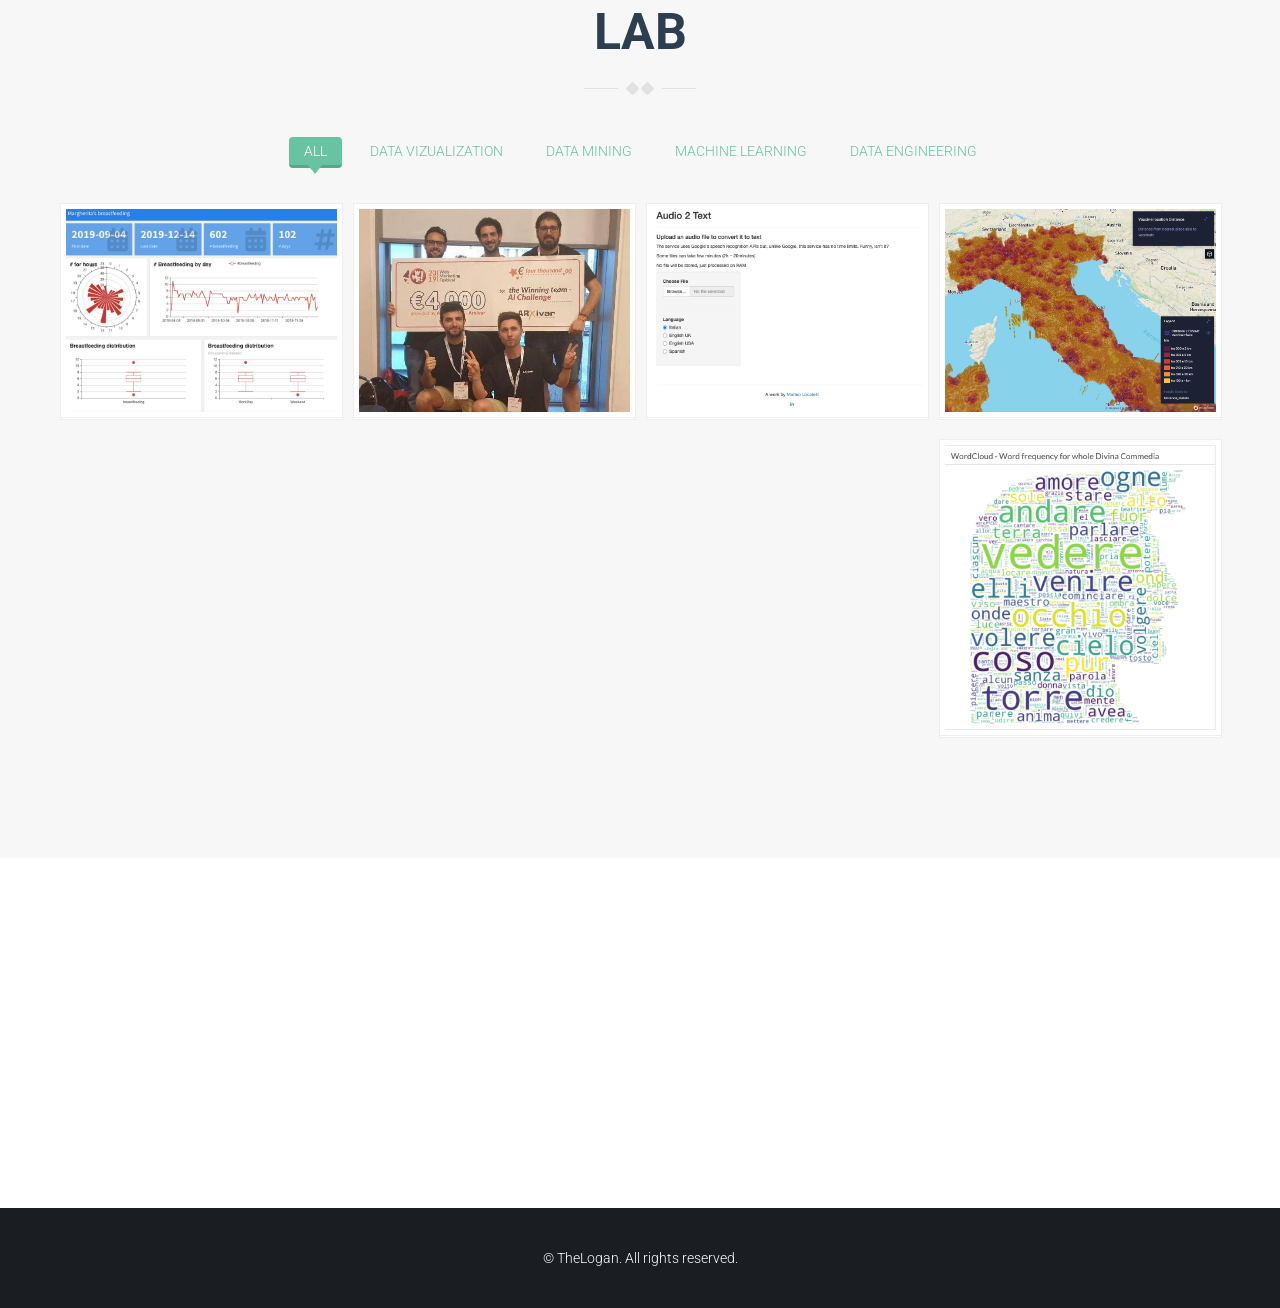
==== commit 18a001a5: "update time class inverted" ====
--- a/index.html
+++ b/index.html
@@ -178,8 +178,9 @@
                         <h3>Experience</h3>
                     </div>
                     <div class="resume">
-                        <ul class="timeline-inverted">
-			  <li>
+                        <ul>
+			  
+			<li class="timeline-inverted">
                             <div class="posted-date">
                               <span class="month">2022-now</span>
                             </div><!-- /posted-date -->
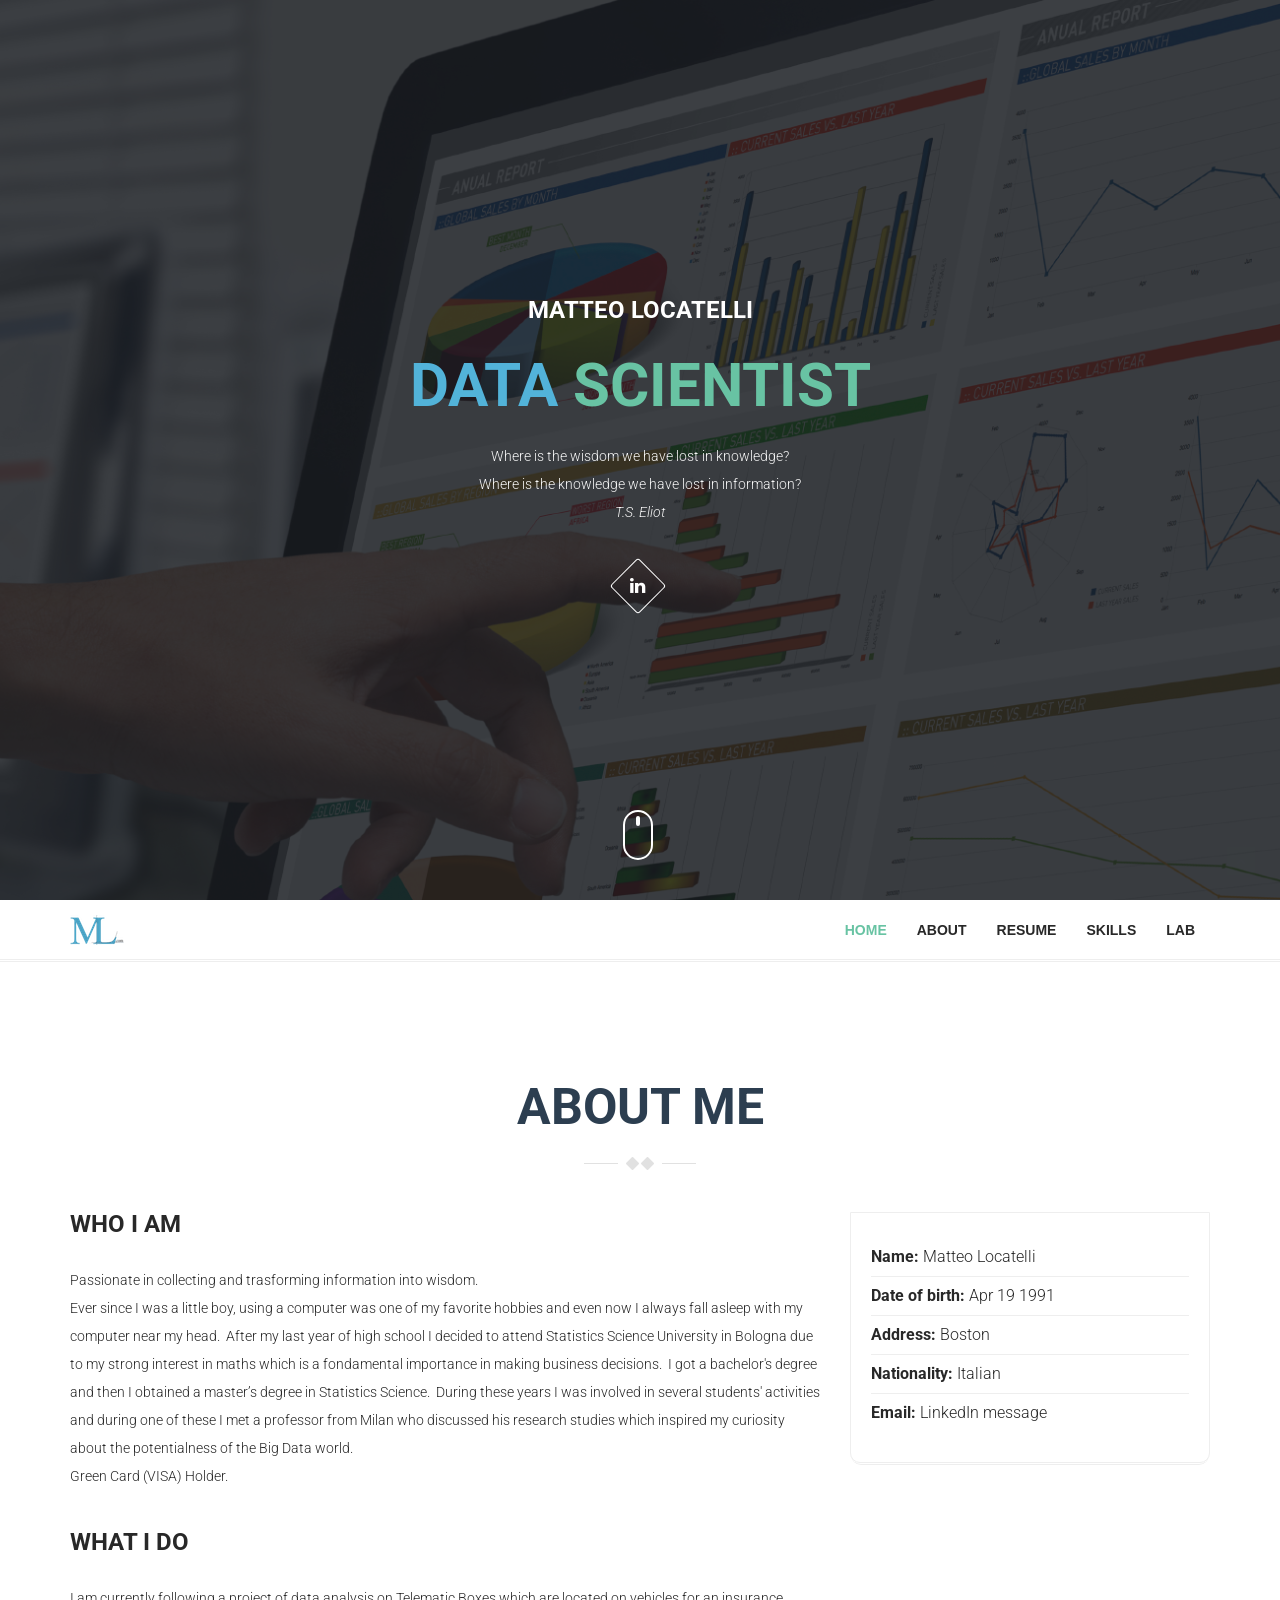
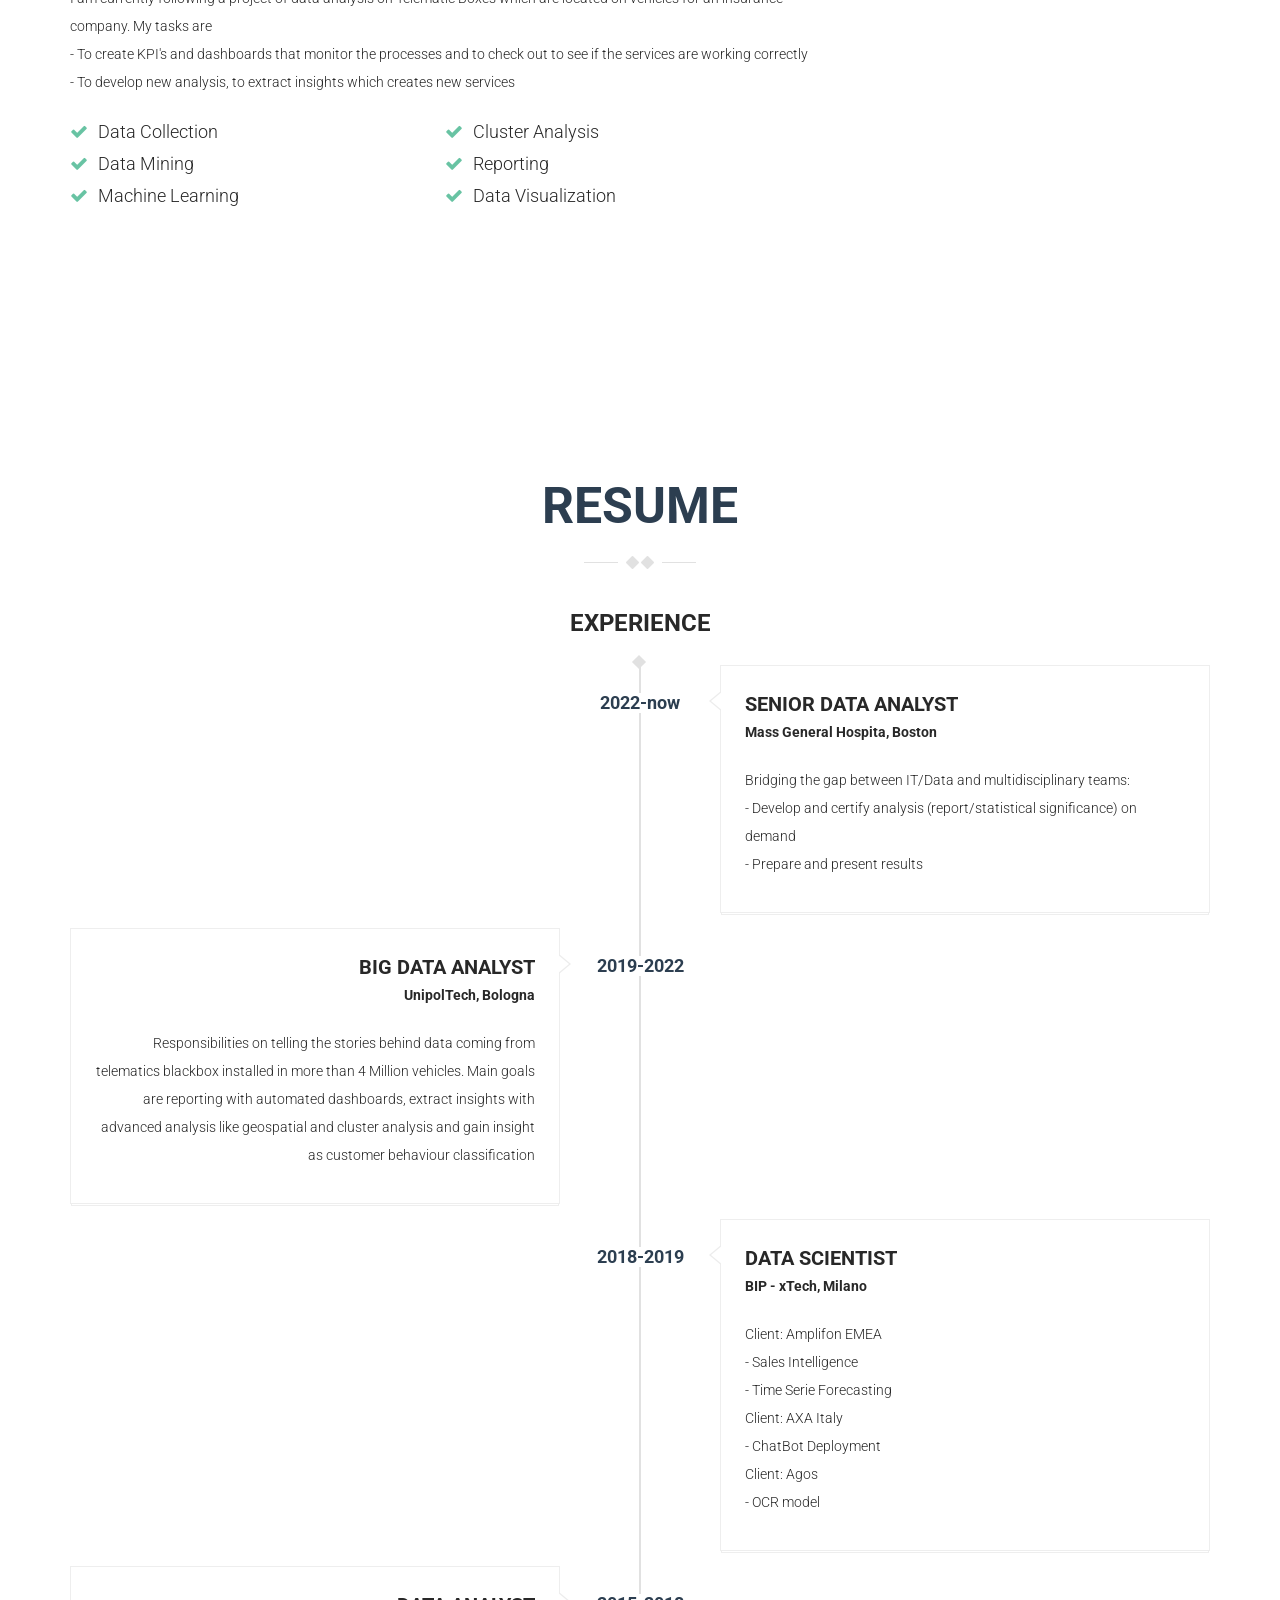
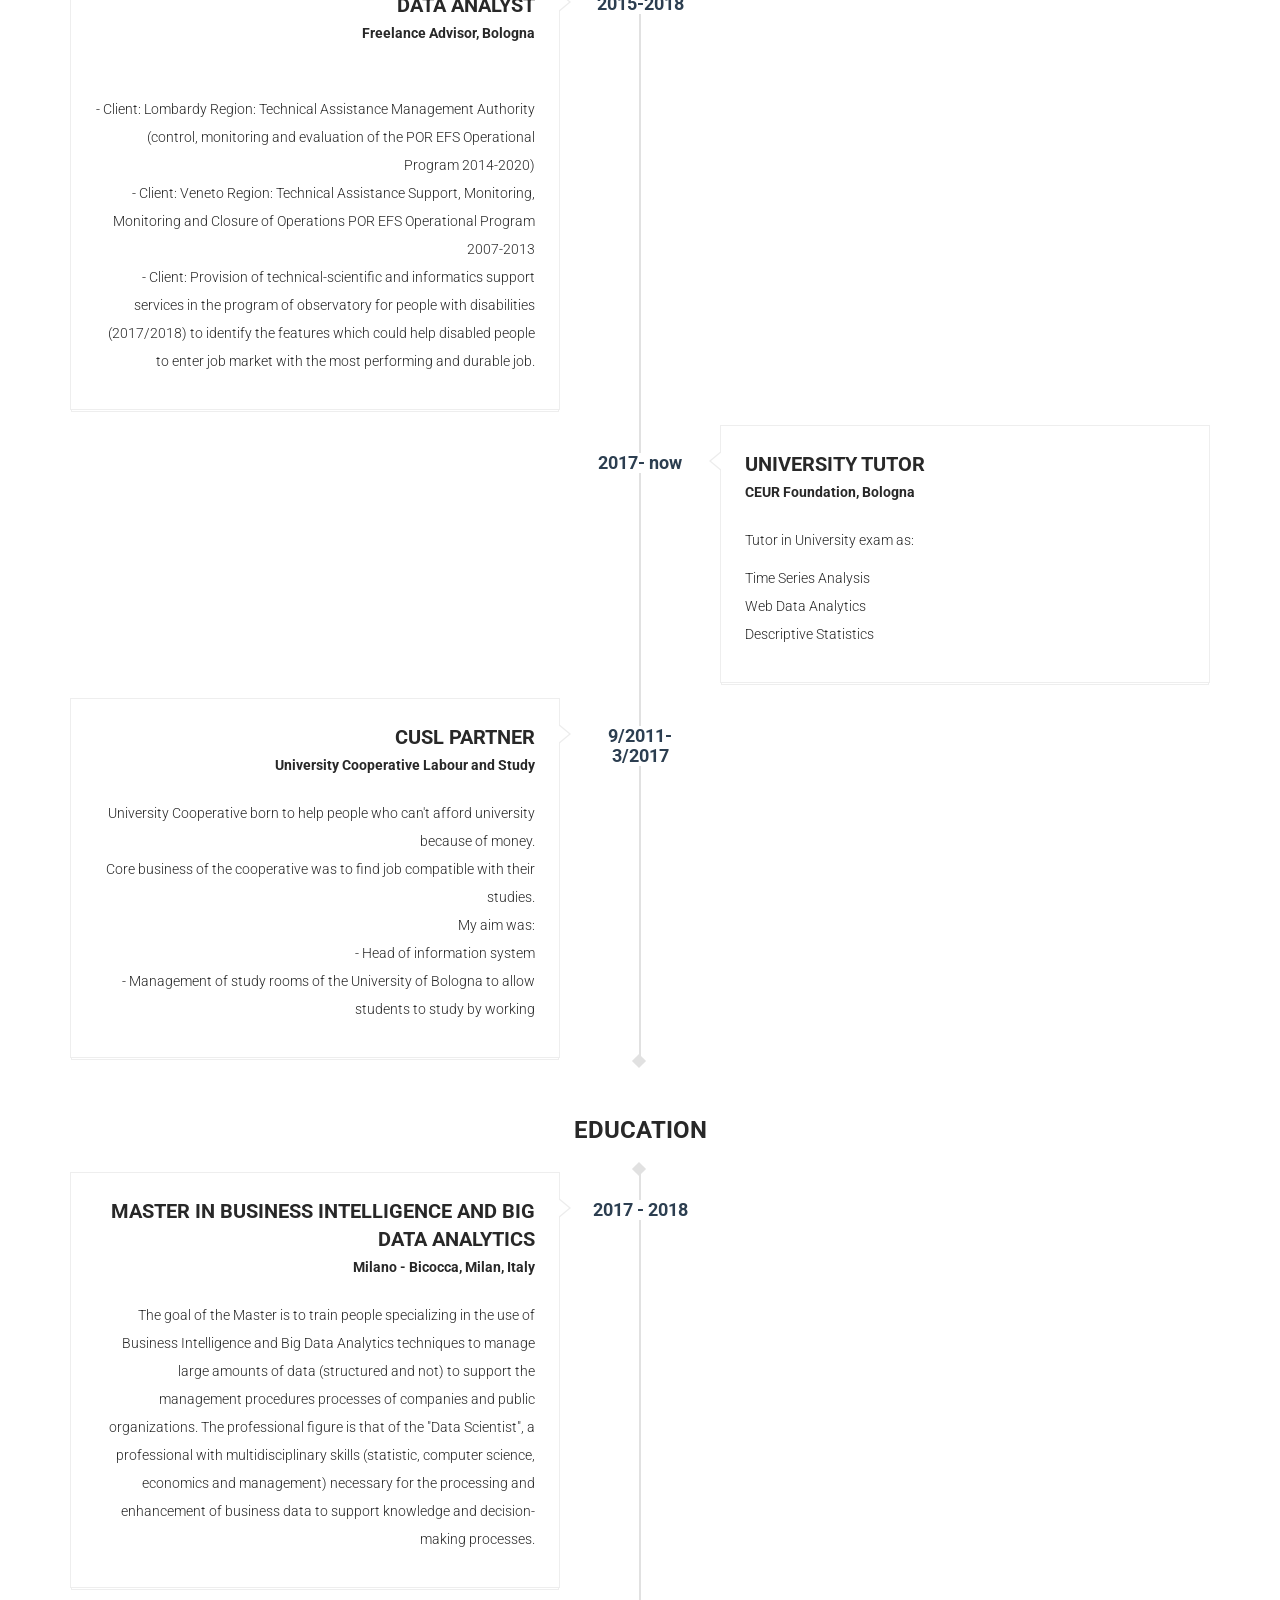
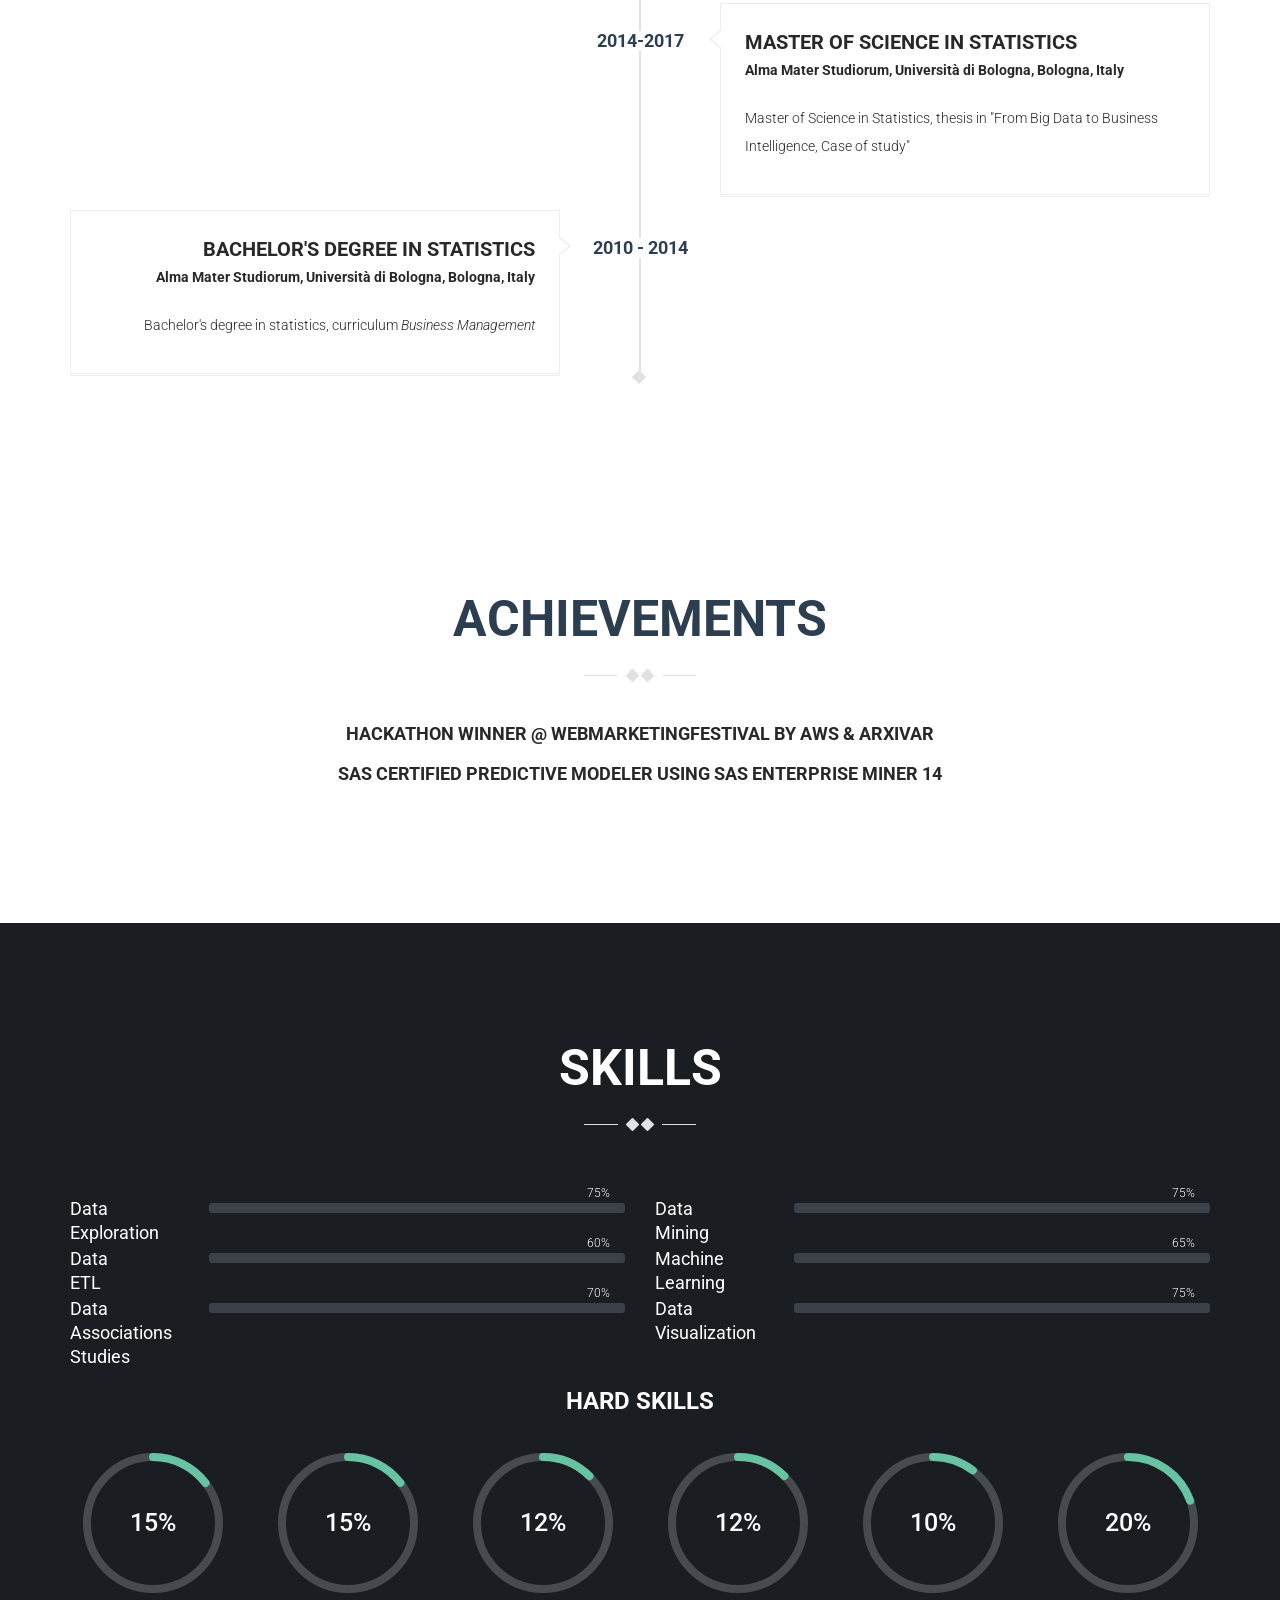
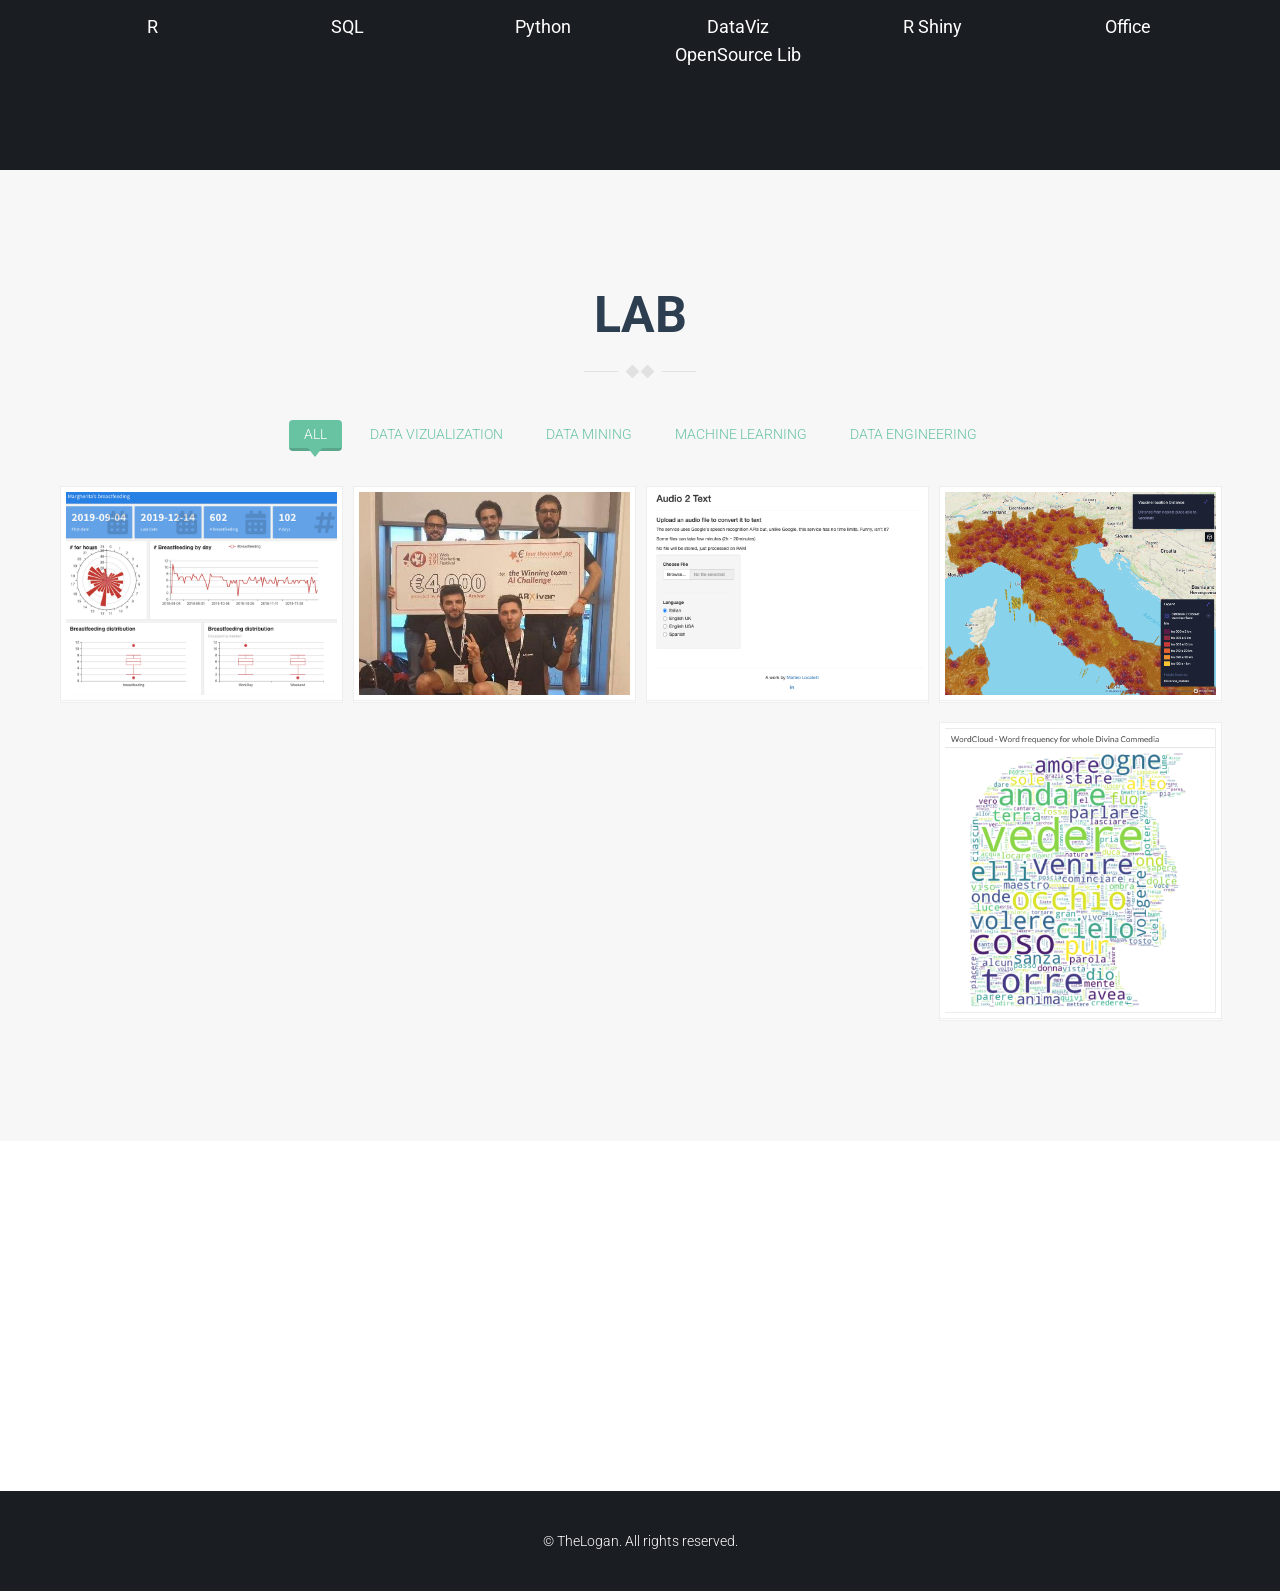
==== commit f64e064f: "Date resume I" ====
--- a/index.html
+++ b/index.html
@@ -178,7 +178,7 @@
                         <h3>Experience</h3>
                     </div>
                     <div class="resume">
-                        <ul>
+                        <ul class="timeline">
 			  
 			<li class="timeline-inverted">
                             <div class="posted-date">
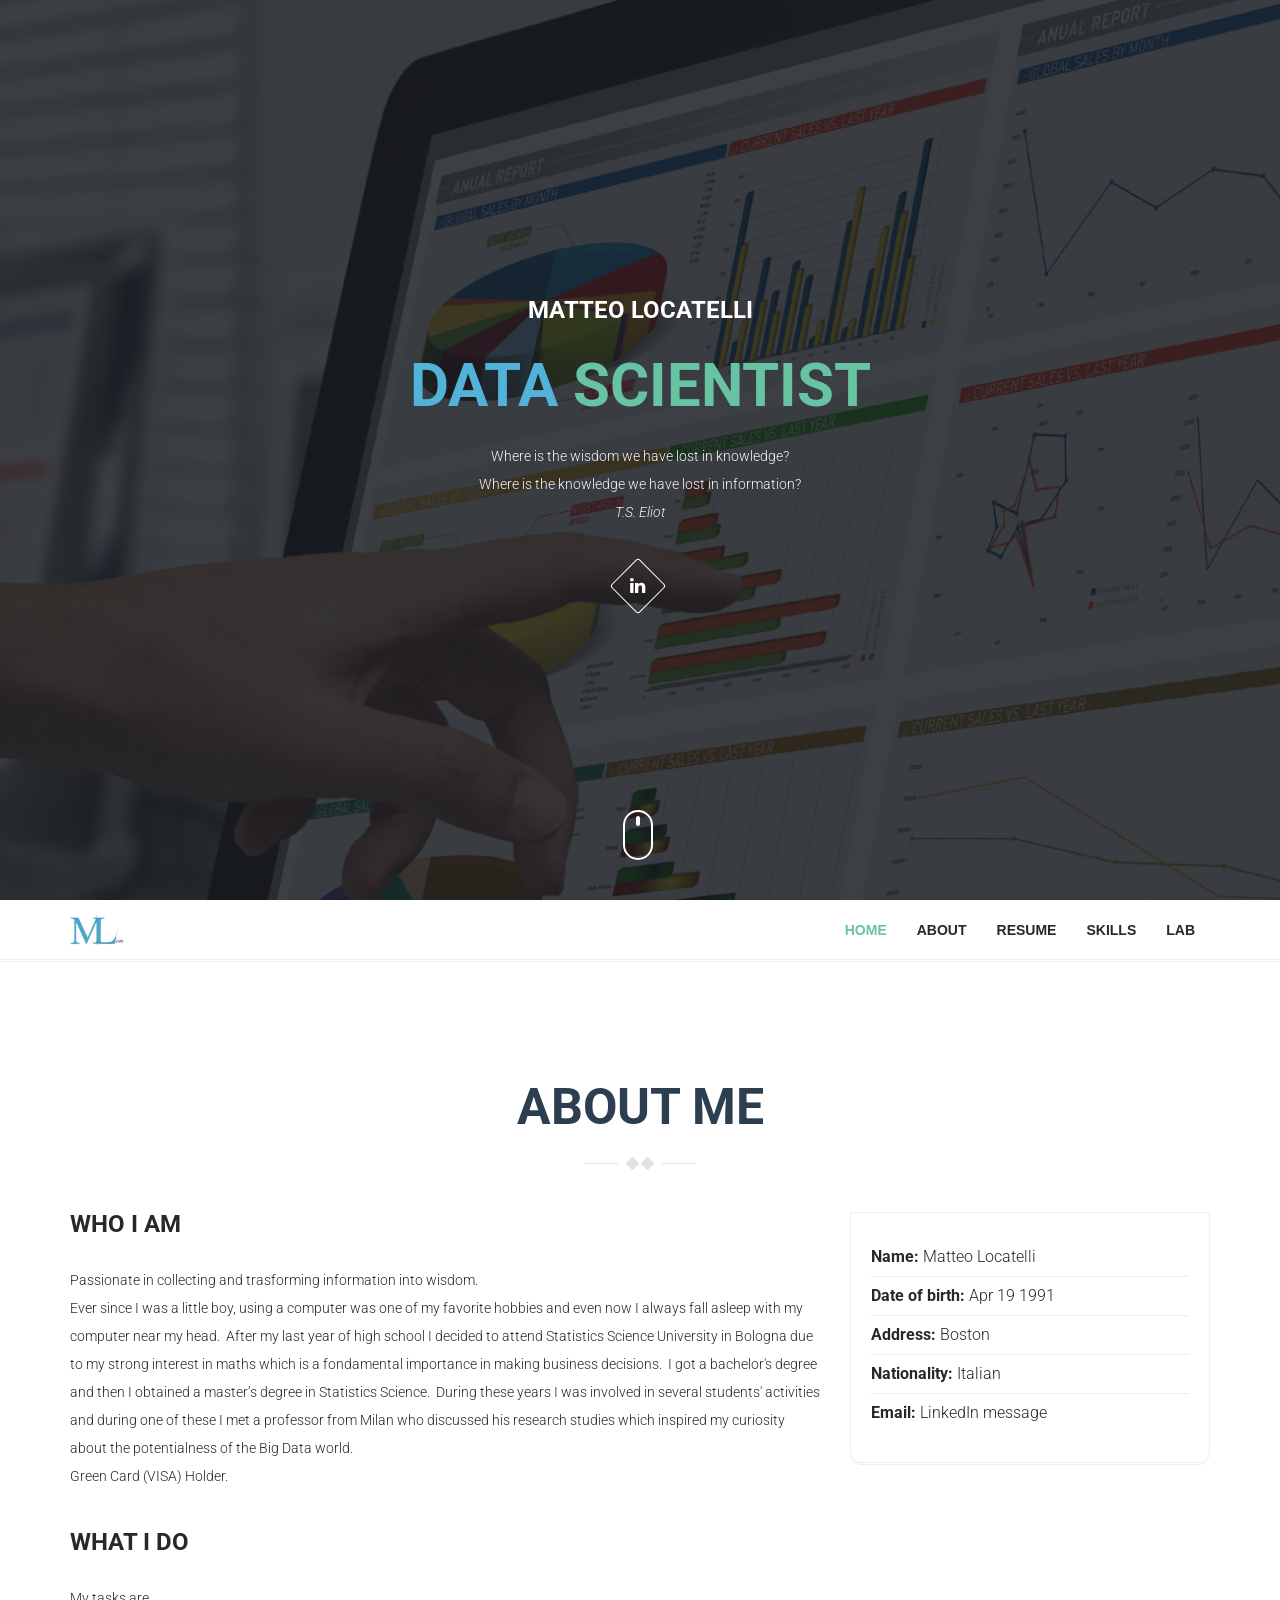
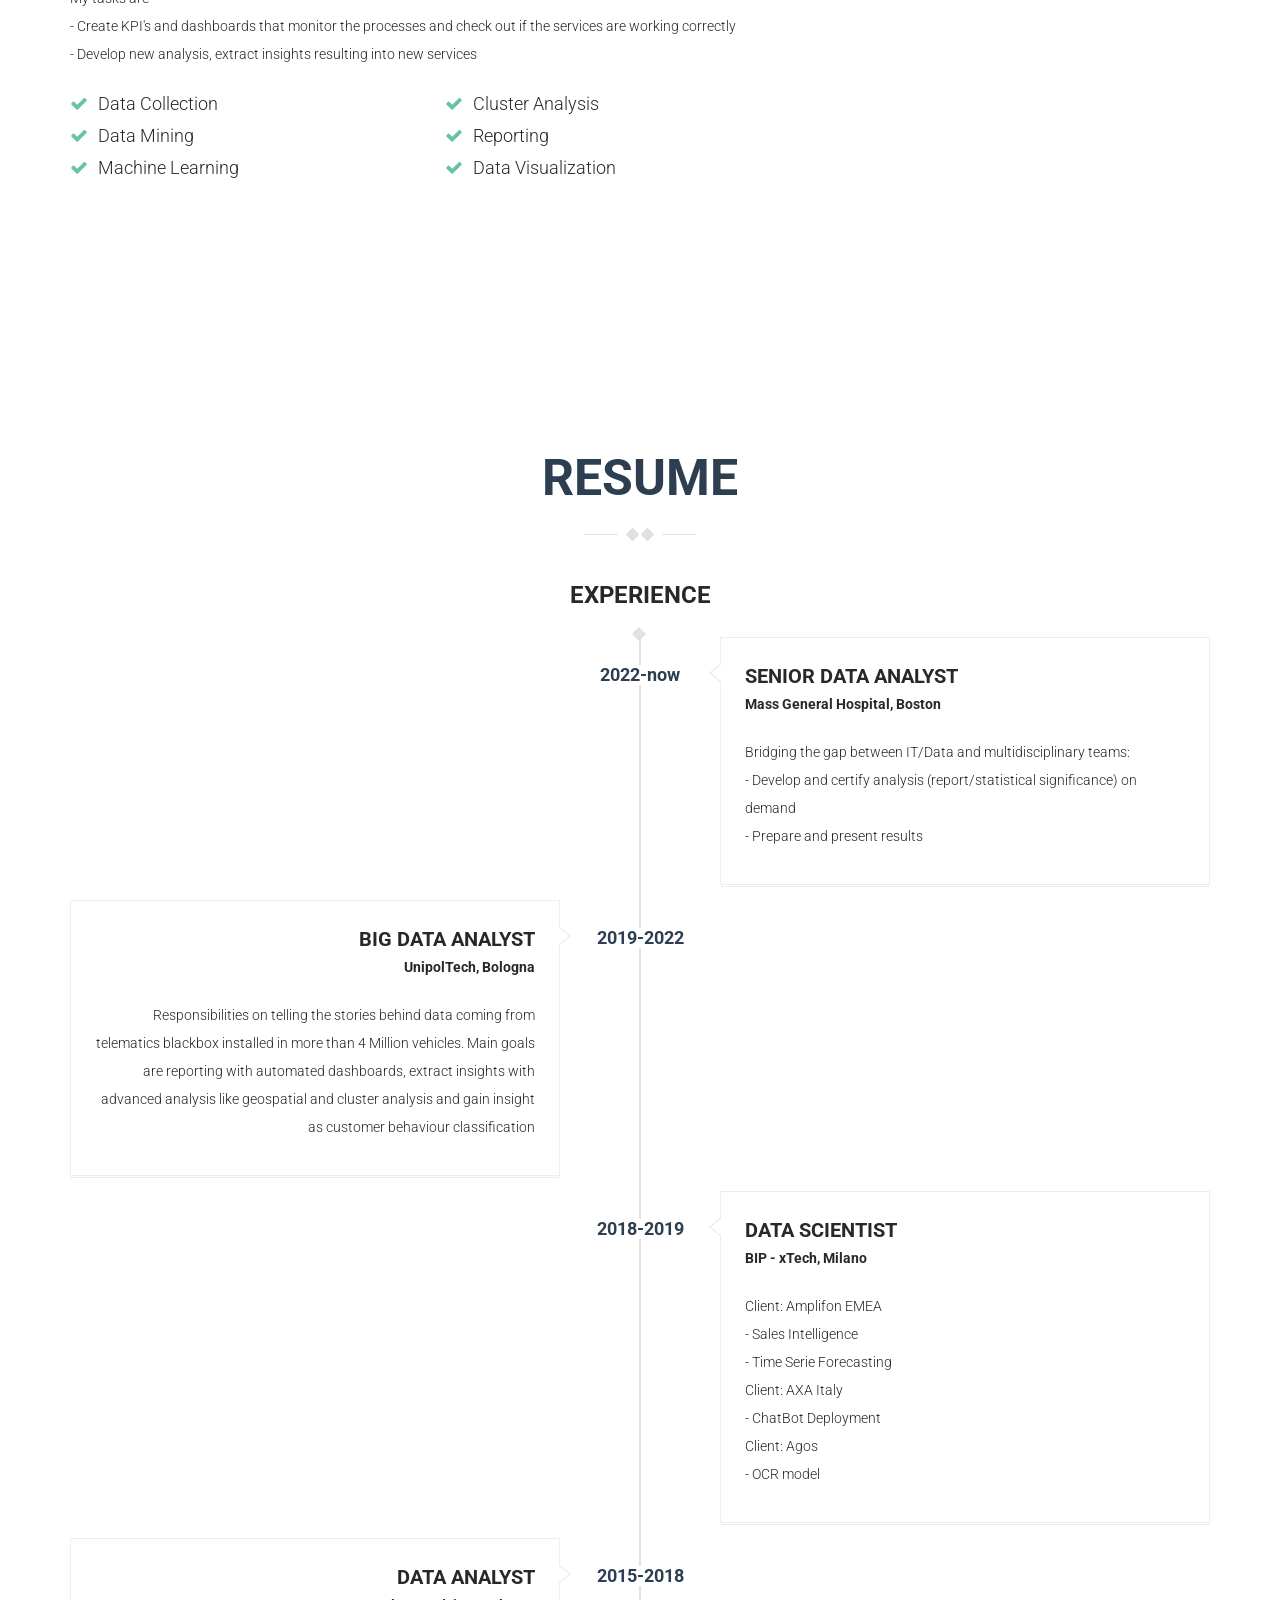
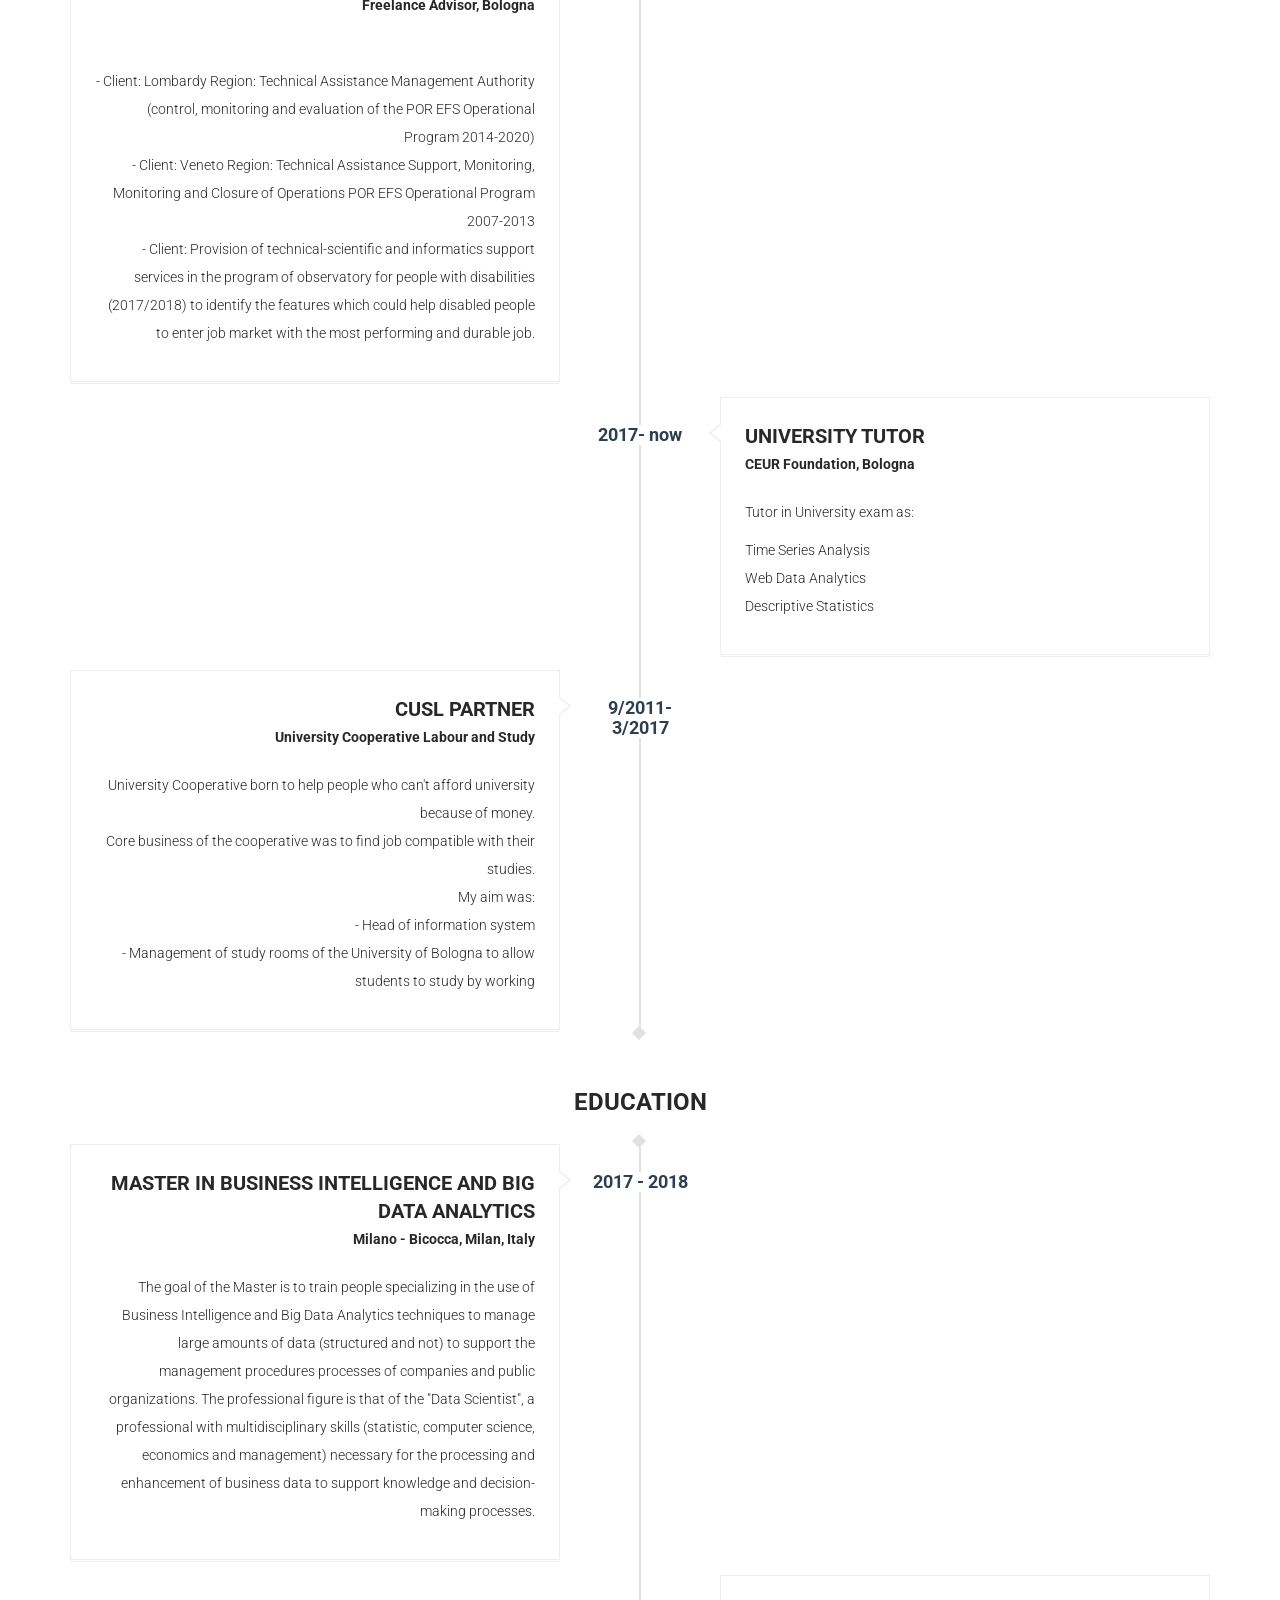
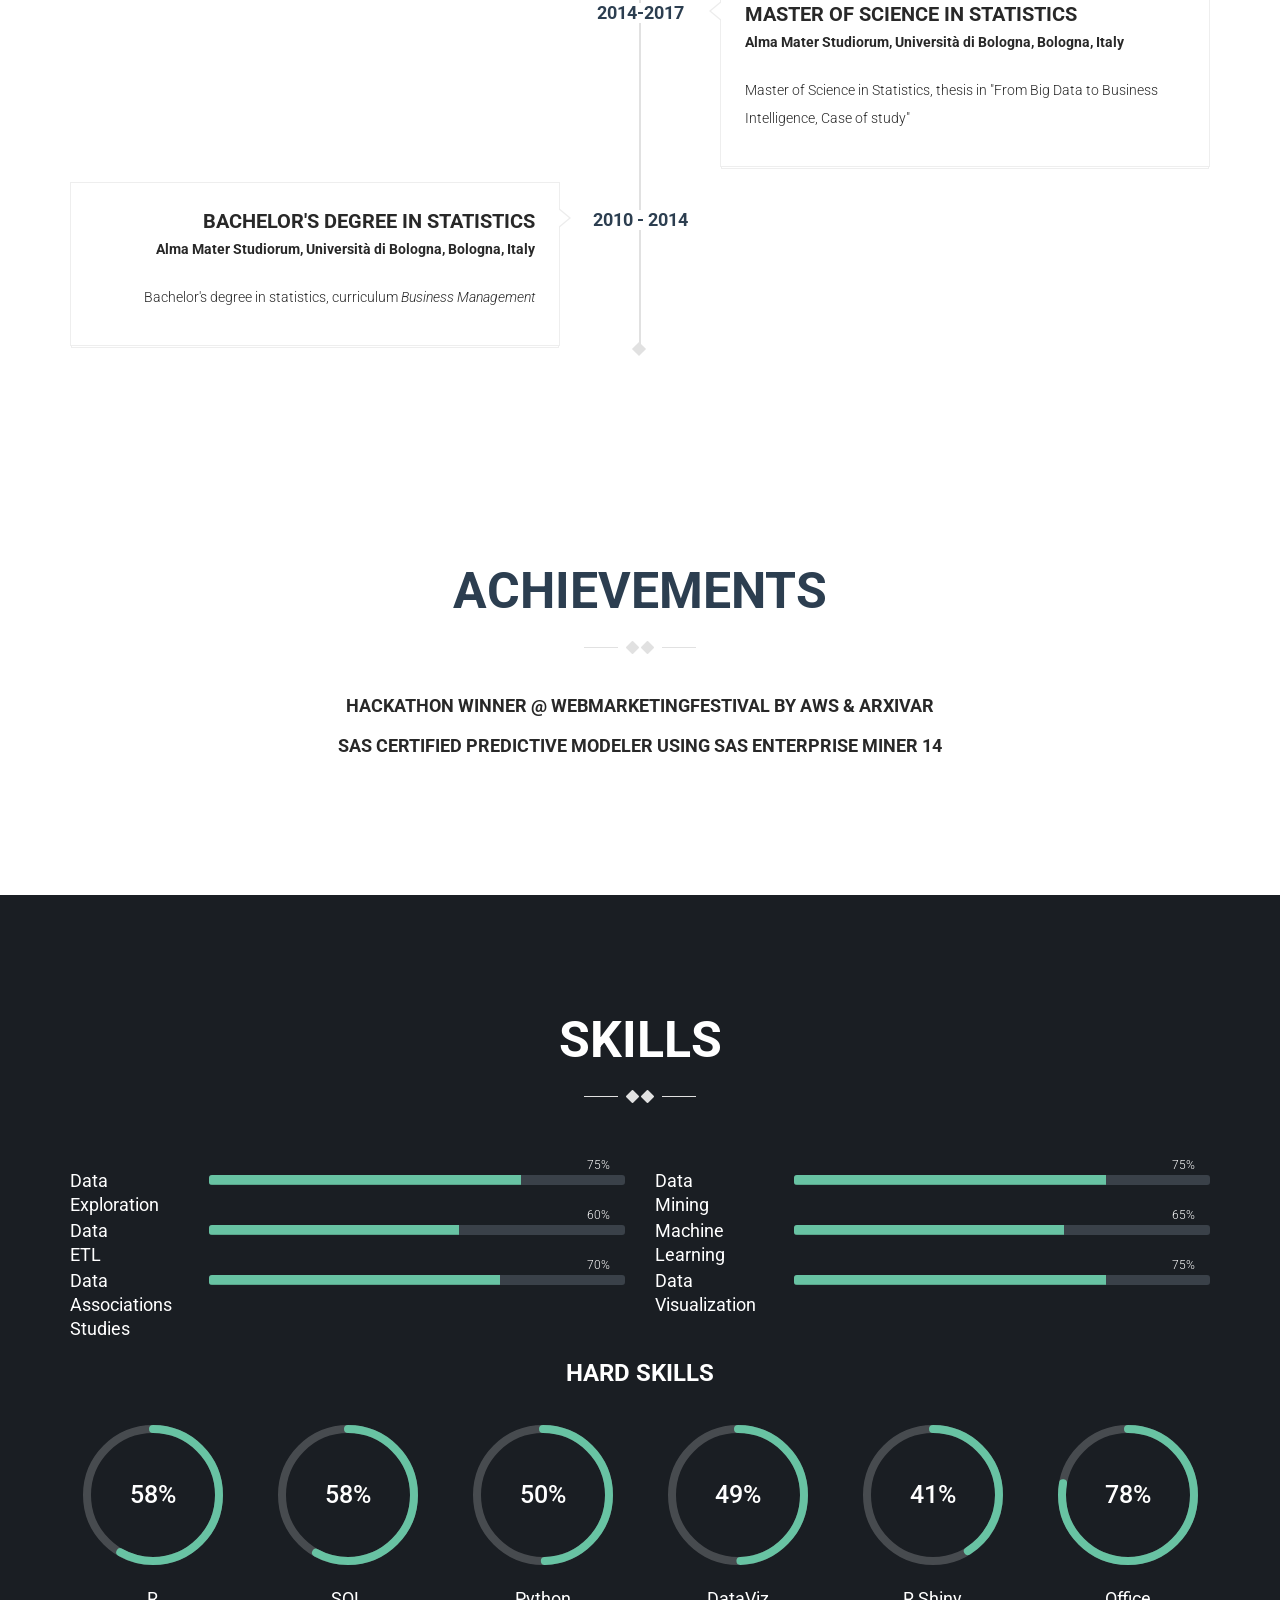
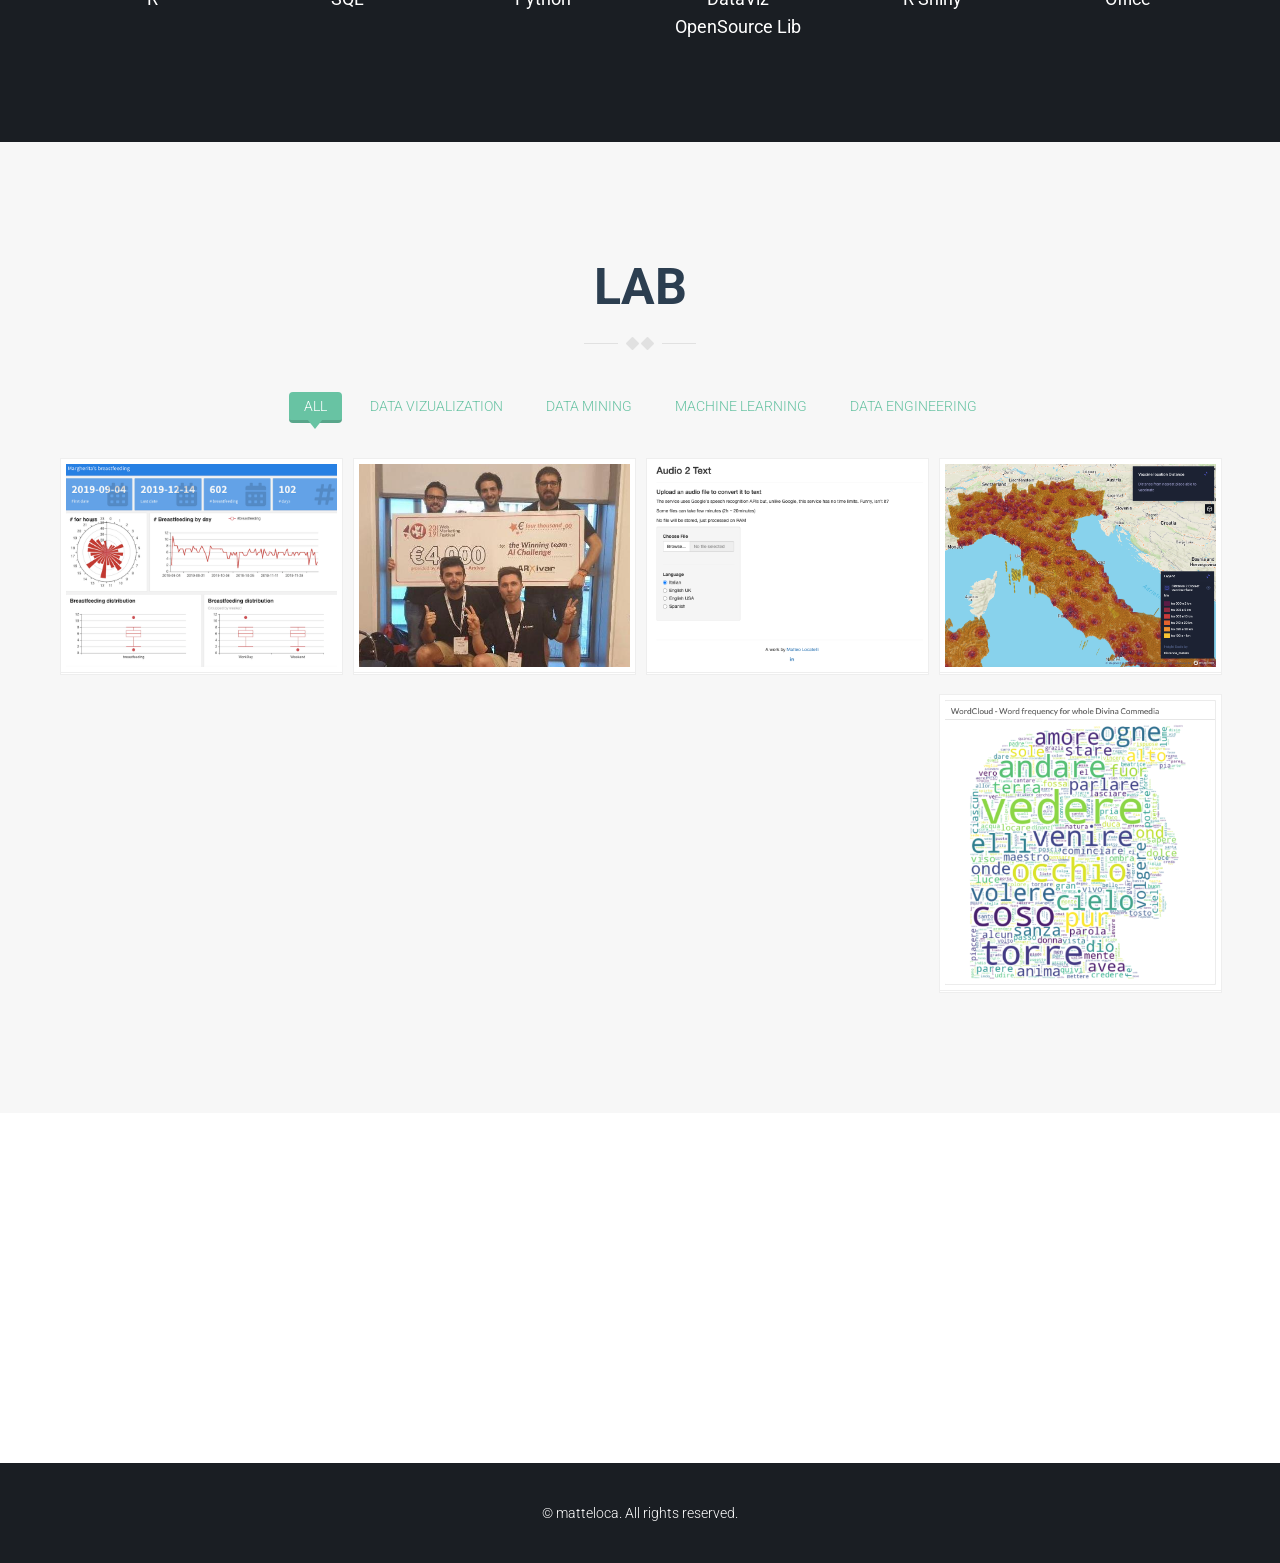
==== commit a435fa5f: "Update index.html typos" ====
--- a/index.html
+++ b/index.html
@@ -6,7 +6,7 @@
 	<meta name="viewport" content="width=device-width, initial-scale=1.0">
 	<meta name="description" content="Matteo Locatelli">
   <meta name="keywords" content="matteo, locatelli, Matteo, Locatelli, onepage, resume, CV HTML template, personal Vcard, html resume, free resume template, free HTML template, free bootstrap template, personal portfolio, free html portfolio">
-	<meta name="TheLogan" content="http://matteloca.github.io/">
+	<meta name="matteloca" content="http://matteloca.github.io/">
 
 	<title>Matteo Locatelli</title>
 
@@ -143,12 +143,11 @@
 
             <div class="short-info wow fadeInUp">
               <h3>What I Do</h3>
-              <p>I am currently following a project of data analysis on Telematic Boxes which are located on vehicles for an insurance company.
-                My tasks are 
+              <p>My tasks are 
                 <br>
-                - To create KPI's and dashboards that monitor the processes and to check out to see if the services are working correctly
+                - Create KPI's and dashboards that monitor the processes and check out if the services are working correctly
                 <br>
-                - To develop new analysis, to extract insights which creates new services
+                - Develop new analysis, extract insights resulting into new services
               </p>
 
               <ul class="list-check">
@@ -188,7 +187,7 @@
                                 <div class="timeline-content">
                                     <div class="timeline-heading">
                                         <h3>Senior Data Analyst</h3>
-                                        <span>Mass General Hospita, Boston</span>
+                                        <span>Mass General Hospital, Boston</span>
                                     </div><!-- /timeline-heading -->
                                     <div class="timeline-body">
                                         <p>Bridging the gap between IT/Data and multidisciplinary teams:
@@ -634,7 +633,7 @@
         <div class="row">
           <div class="col-md-12">
             <div class="copyright text-center">
-              <p>&copy; TheLogan. All rights reserved.</p>
+              <p>&copy; matteloca. All rights reserved.</p>
             </div>
           </div>
         </div>
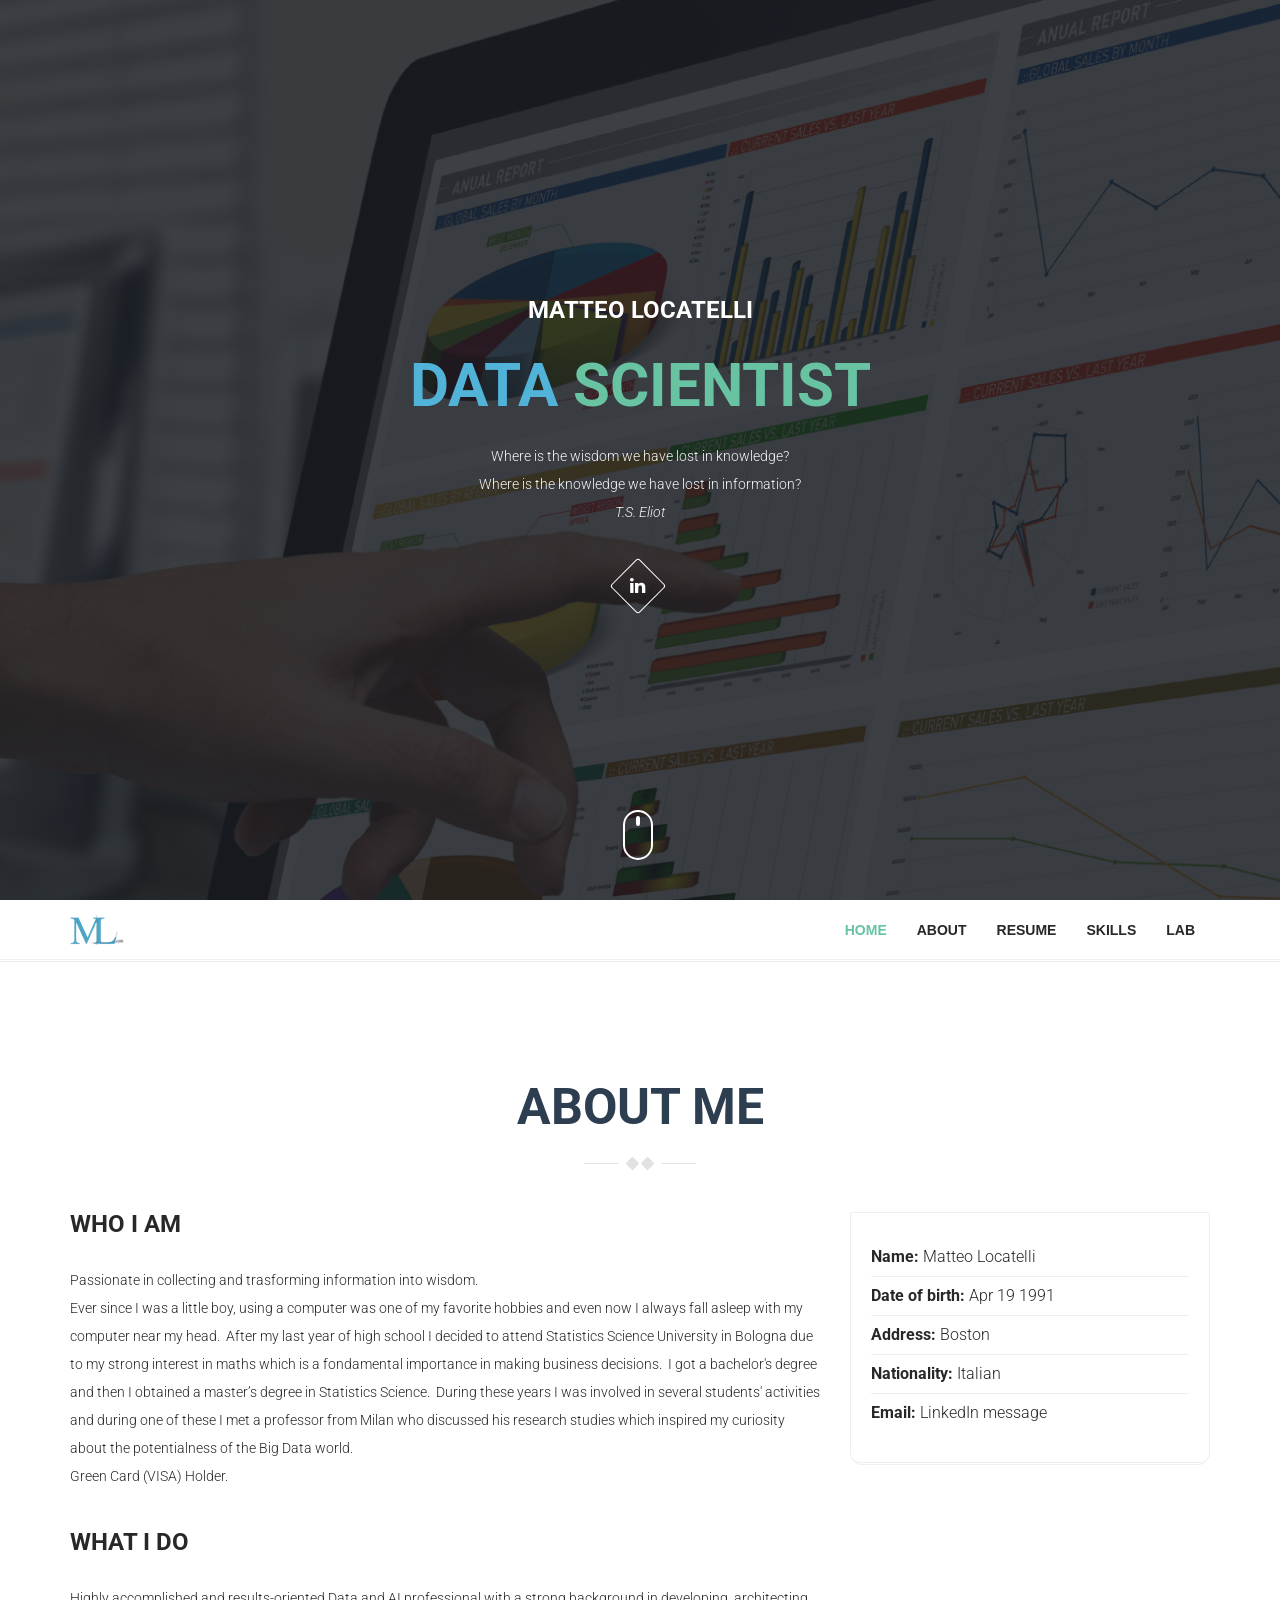
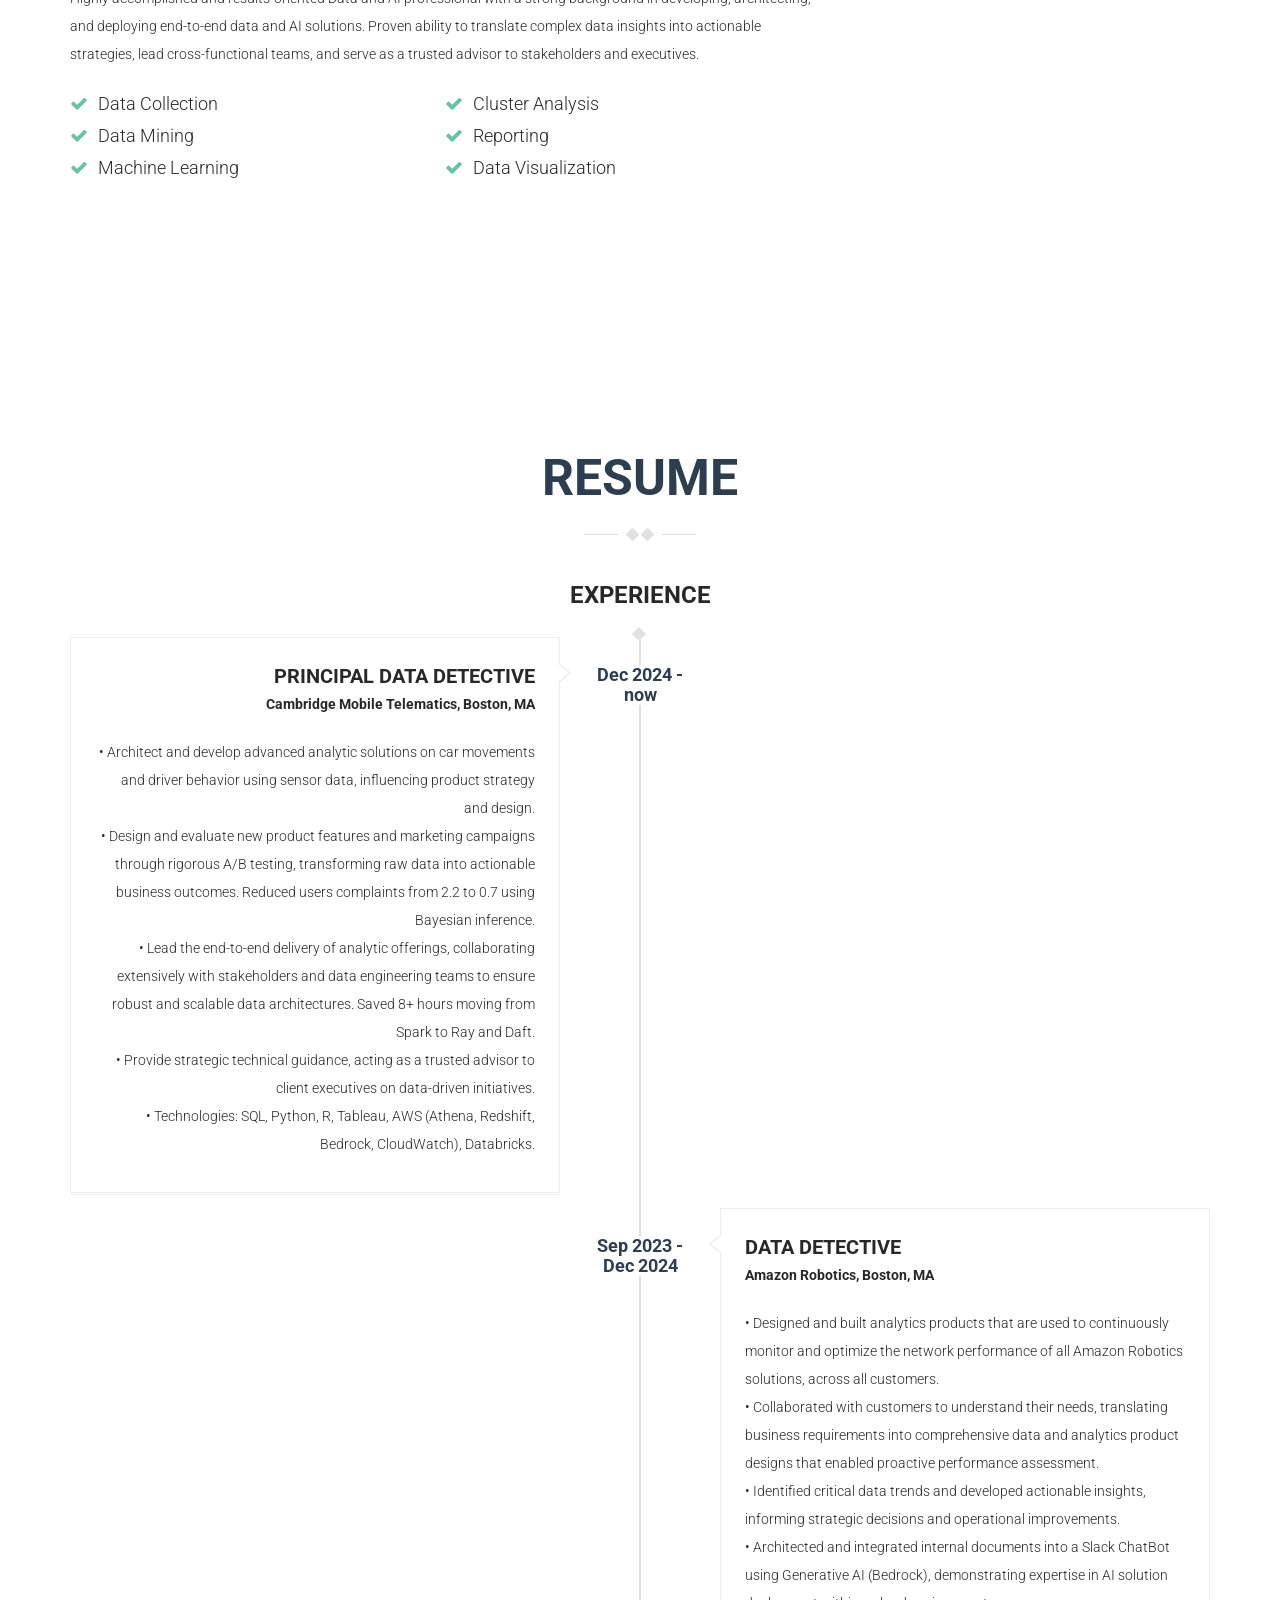
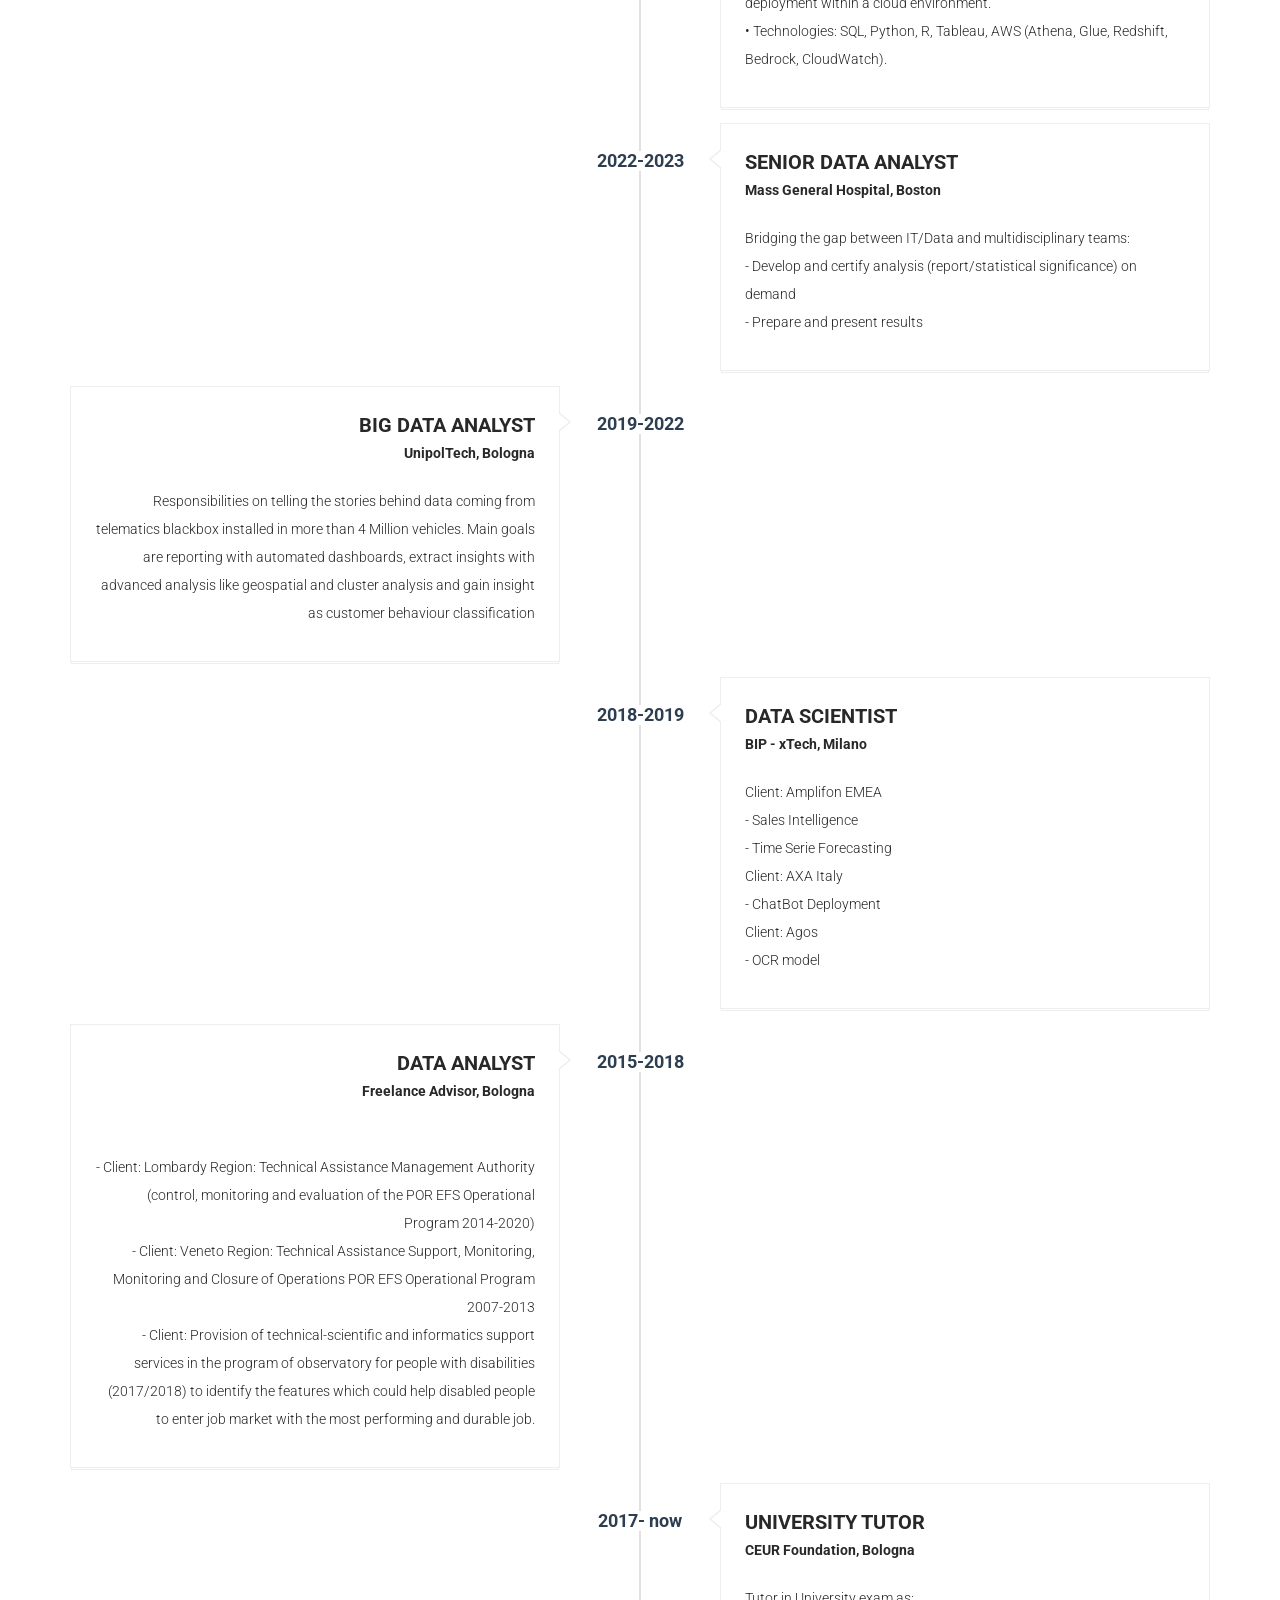
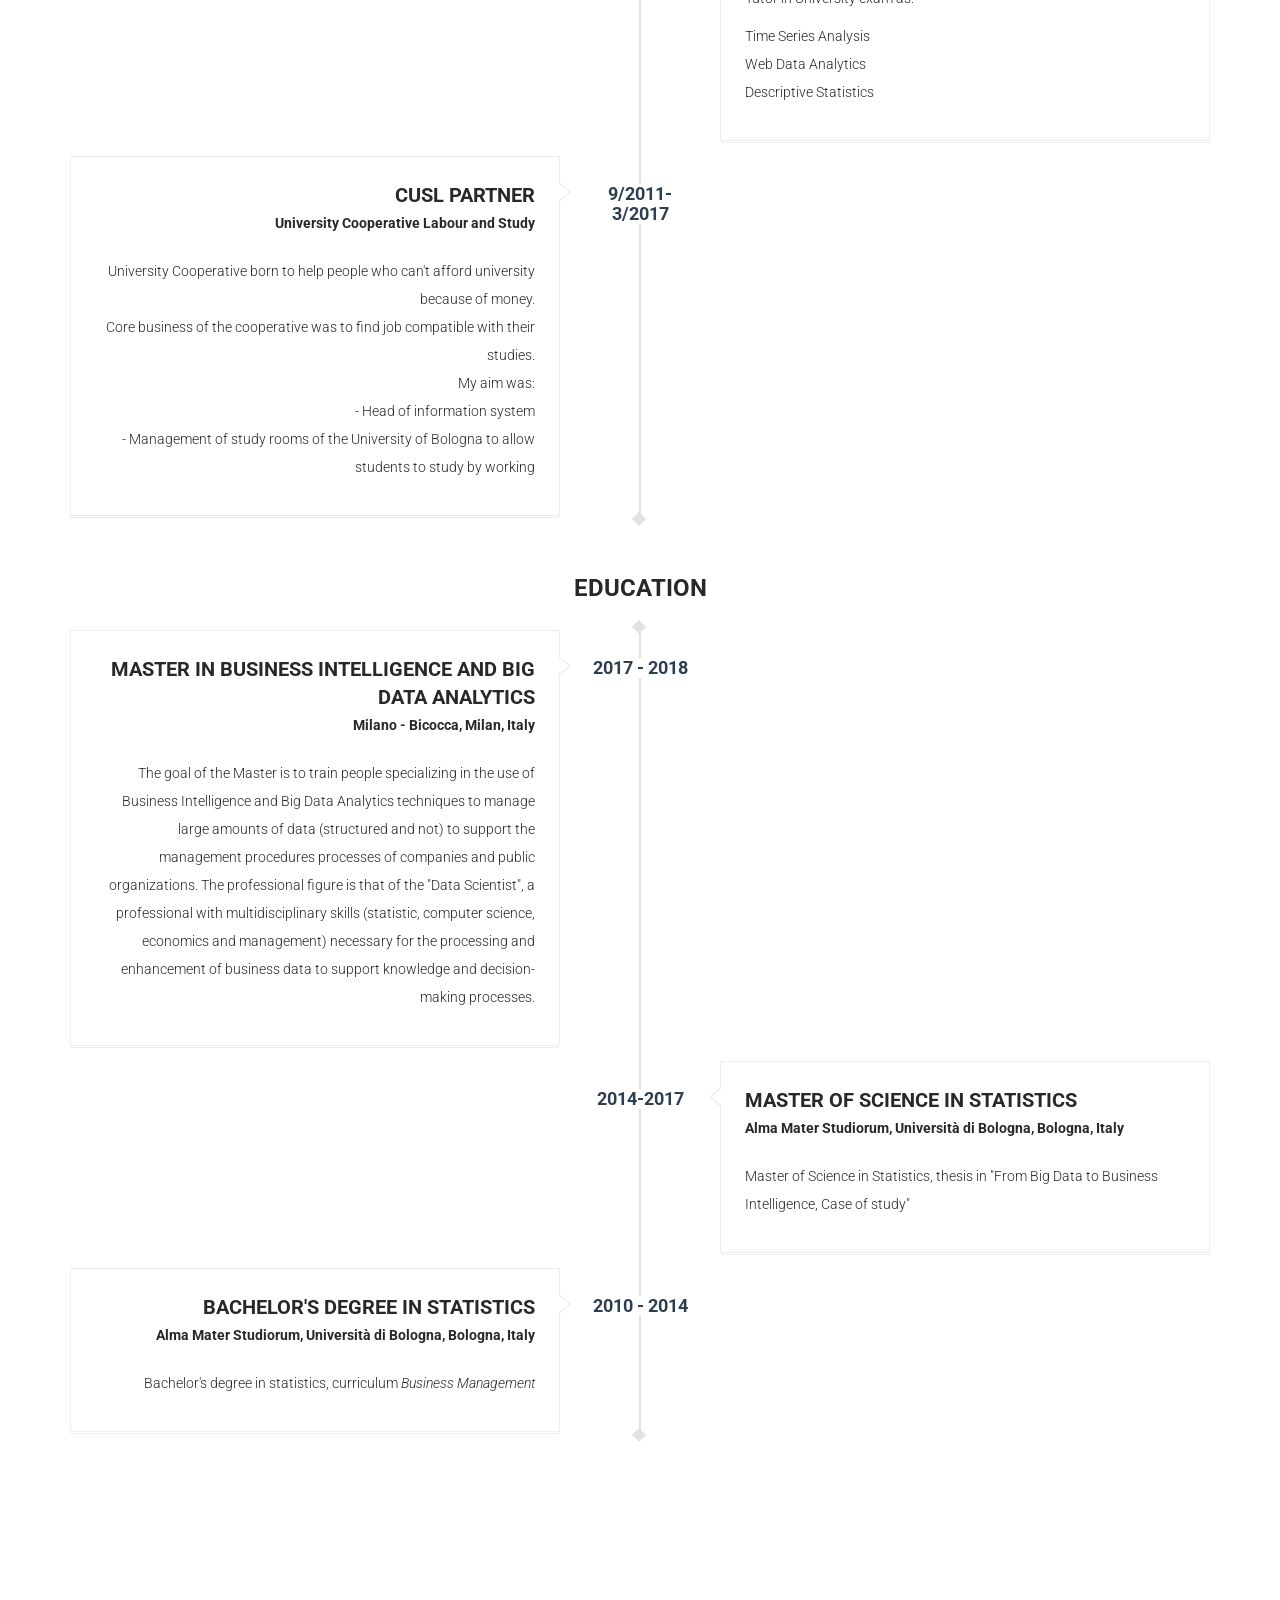
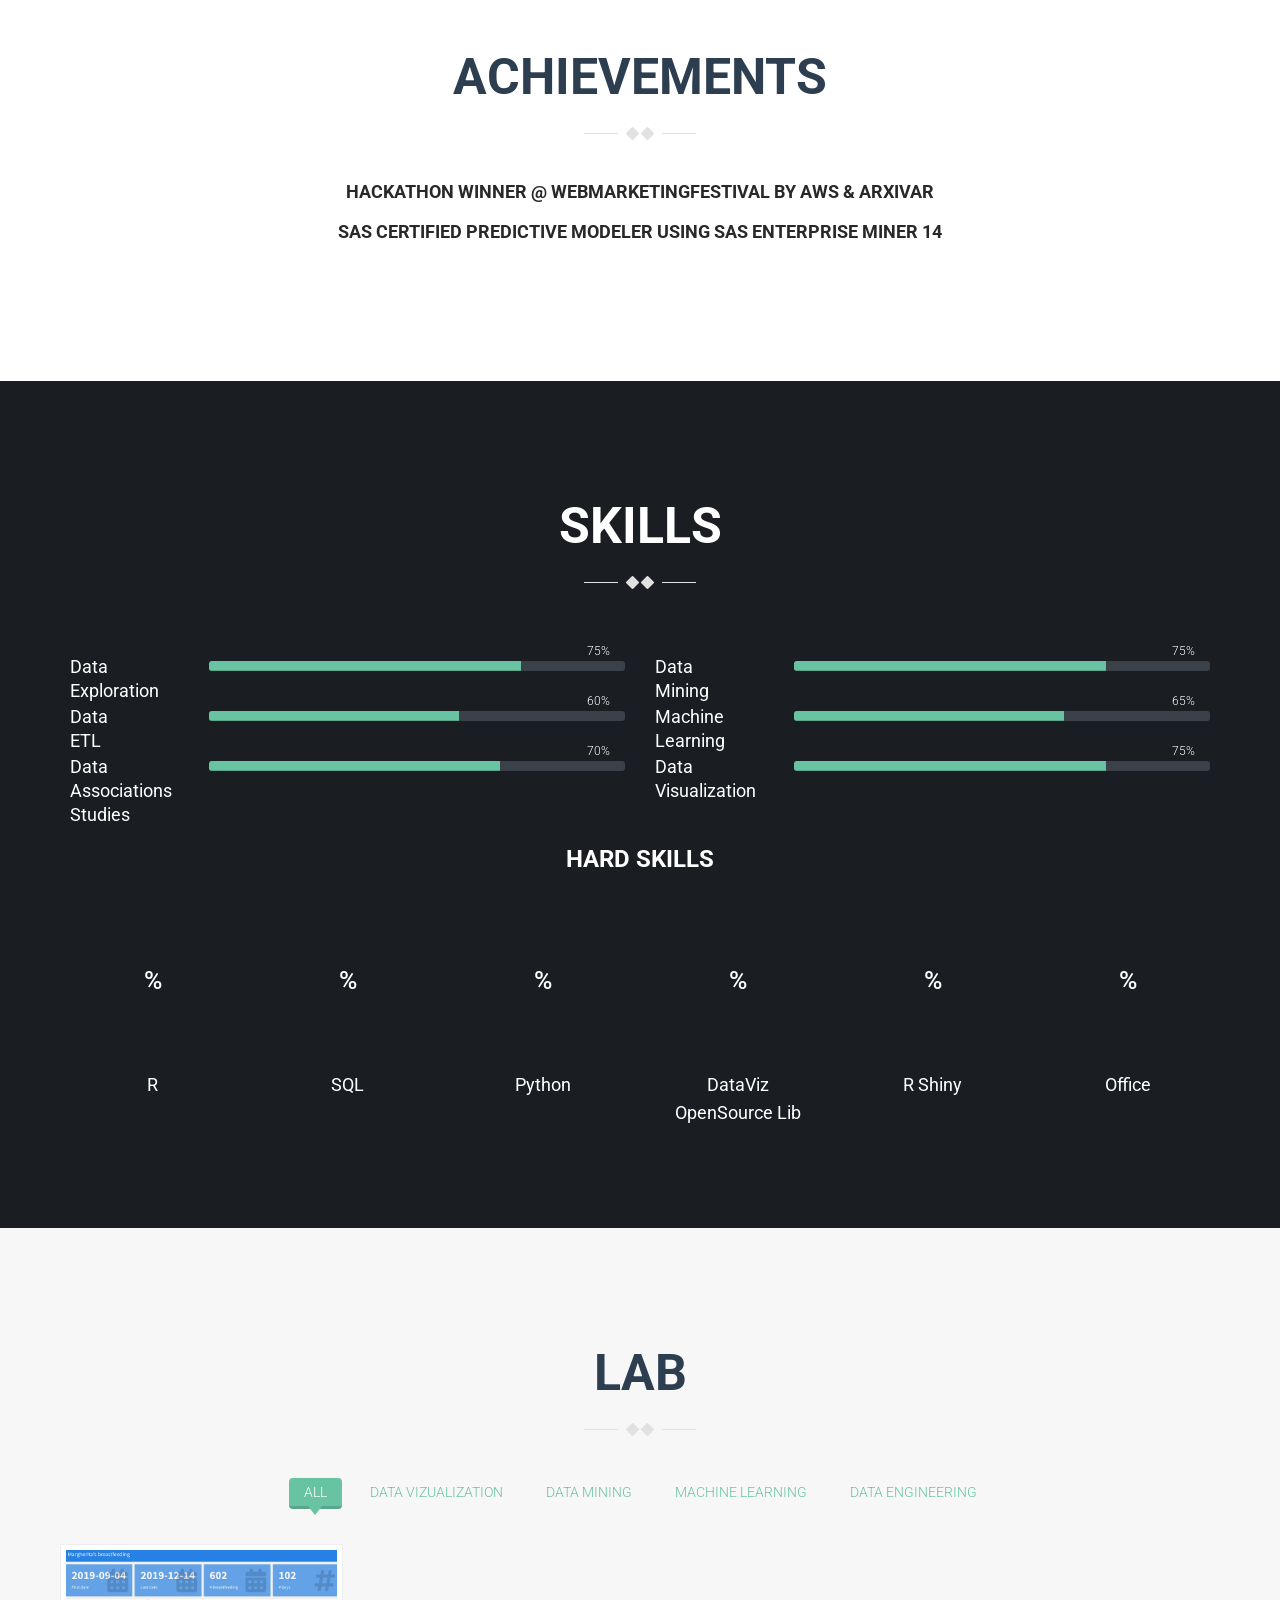
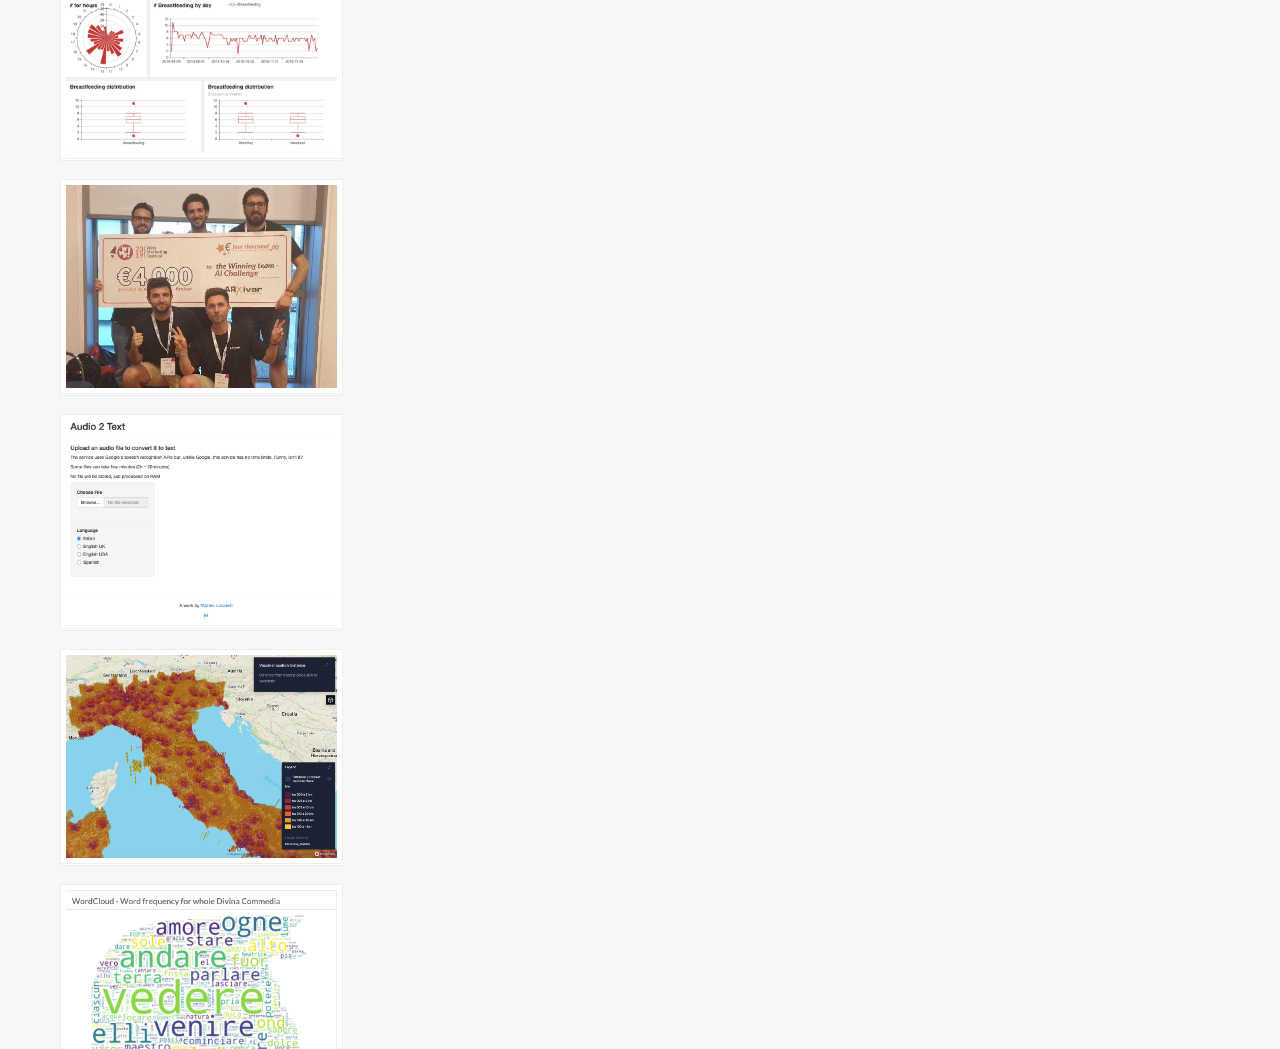
==== commit d79ae07a: "add amazon and cmt" ====
--- a/index.html
+++ b/index.html
@@ -1,4 +1,4 @@
-﻿<!DOCTYPE html>
+<!DOCTYPE html>
 <html lang="en">
 
 <head>
@@ -143,11 +143,7 @@
 
             <div class="short-info wow fadeInUp">
               <h3>What I Do</h3>
-              <p>My tasks are 
-                <br>
-                - Create KPI's and dashboards that monitor the processes and check out if the services are working correctly
-                <br>
-                - Develop new analysis, extract insights resulting into new services
+              <p>Highly accomplished and results-oriented Data and AI professional with a strong background in developing, architecting, and deploying end-to-end data and AI solutions. Proven ability to translate complex data insights into actionable strategies, lead cross-functional teams, and serve as a trusted advisor to stakeholders and executives.
               </p>
 
               <ul class="list-check">
@@ -179,9 +175,53 @@
                     <div class="resume">
                         <ul class="timeline">
 			  
+			<li>
+                            <div class="posted-date">
+                              <span class="month">Dec 2024 - now</span>
+                            </div><!-- /posted-date -->
+                            <div class="timeline-panel wow fadeInUp">
+                                <div class="timeline-content">
+                                    <div class="timeline-heading">
+                                        <h3>Principal Data Detective</h3>
+                                        <span>Cambridge Mobile Telematics, Boston, MA</span>
+                                    </div><!-- /timeline-heading -->
+                                    <div class="timeline-body">
+                                        <p>• Architect and develop advanced analytic solutions on car movements and driver behavior using sensor data, influencing product strategy and design.
+                                          <br>• Design and evaluate new product features and marketing campaigns through rigorous A/B testing, transforming raw data into actionable business outcomes. Reduced users complaints from 2.2 to 0.7 using Bayesian inference.
+                                          <br>• Lead the end-to-end delivery of analytic offerings, collaborating extensively with stakeholders and data engineering teams to ensure robust and scalable data architectures. Saved 8+ hours moving from Spark to Ray and Daft.
+                                          <br>• Provide strategic technical guidance, acting as a trusted advisor to client executives on data-driven initiatives.
+                                          <br>• Technologies: SQL, Python, R, Tableau, AWS (Athena, Redshift, Bedrock, CloudWatch), Databricks.
+                                        </p>
+                                    </div><!-- /timeline-body -->
+                                </div> <!-- /timeline-content -->
+                            </div> <!-- /timeline-panel -->
+                          </li>
+
+                          <li class="timeline-inverted">
+                            <div class="posted-date">
+                              <span class="month">Sep 2023 - Dec 2024</span>
+                            </div><!-- /posted-date -->
+                            <div class="timeline-panel wow fadeInUp">
+                                <div class="timeline-content">
+                                    <div class="timeline-heading">
+                                        <h3>Data Detective</h3>
+                                        <span>Amazon Robotics, Boston, MA</span>
+                                    </div><!-- /timeline-heading -->
+                                    <div class="timeline-body">
+                                        <p>• Designed and built analytics products that are used to continuously monitor and optimize the network performance of all Amazon Robotics solutions, across all customers.
+                                          <br>• Collaborated with customers to understand their needs, translating business requirements into comprehensive data and analytics product designs that enabled proactive performance assessment.
+                                          <br>• Identified critical data trends and developed actionable insights, informing strategic decisions and operational improvements.
+                                          <br>• Architected and integrated internal documents into a Slack ChatBot using Generative AI (Bedrock), demonstrating expertise in AI solution deployment within a cloud environment.
+                                          <br>• Technologies: SQL, Python, R, Tableau, AWS (Athena, Glue, Redshift, Bedrock, CloudWatch).
+                                        </p>
+                                    </div><!-- /timeline-body -->
+                                </div> <!-- /timeline-content -->
+                            </div> <!-- /timeline-panel -->
+                          </li>
+
 			<li class="timeline-inverted">
                             <div class="posted-date">
-                              <span class="month">2022-now</span>
+                              <span class="month">2022-2023</span>
                             </div><!-- /posted-date -->
                             <div class="timeline-panel wow fadeInUp">
                                 <div class="timeline-content">
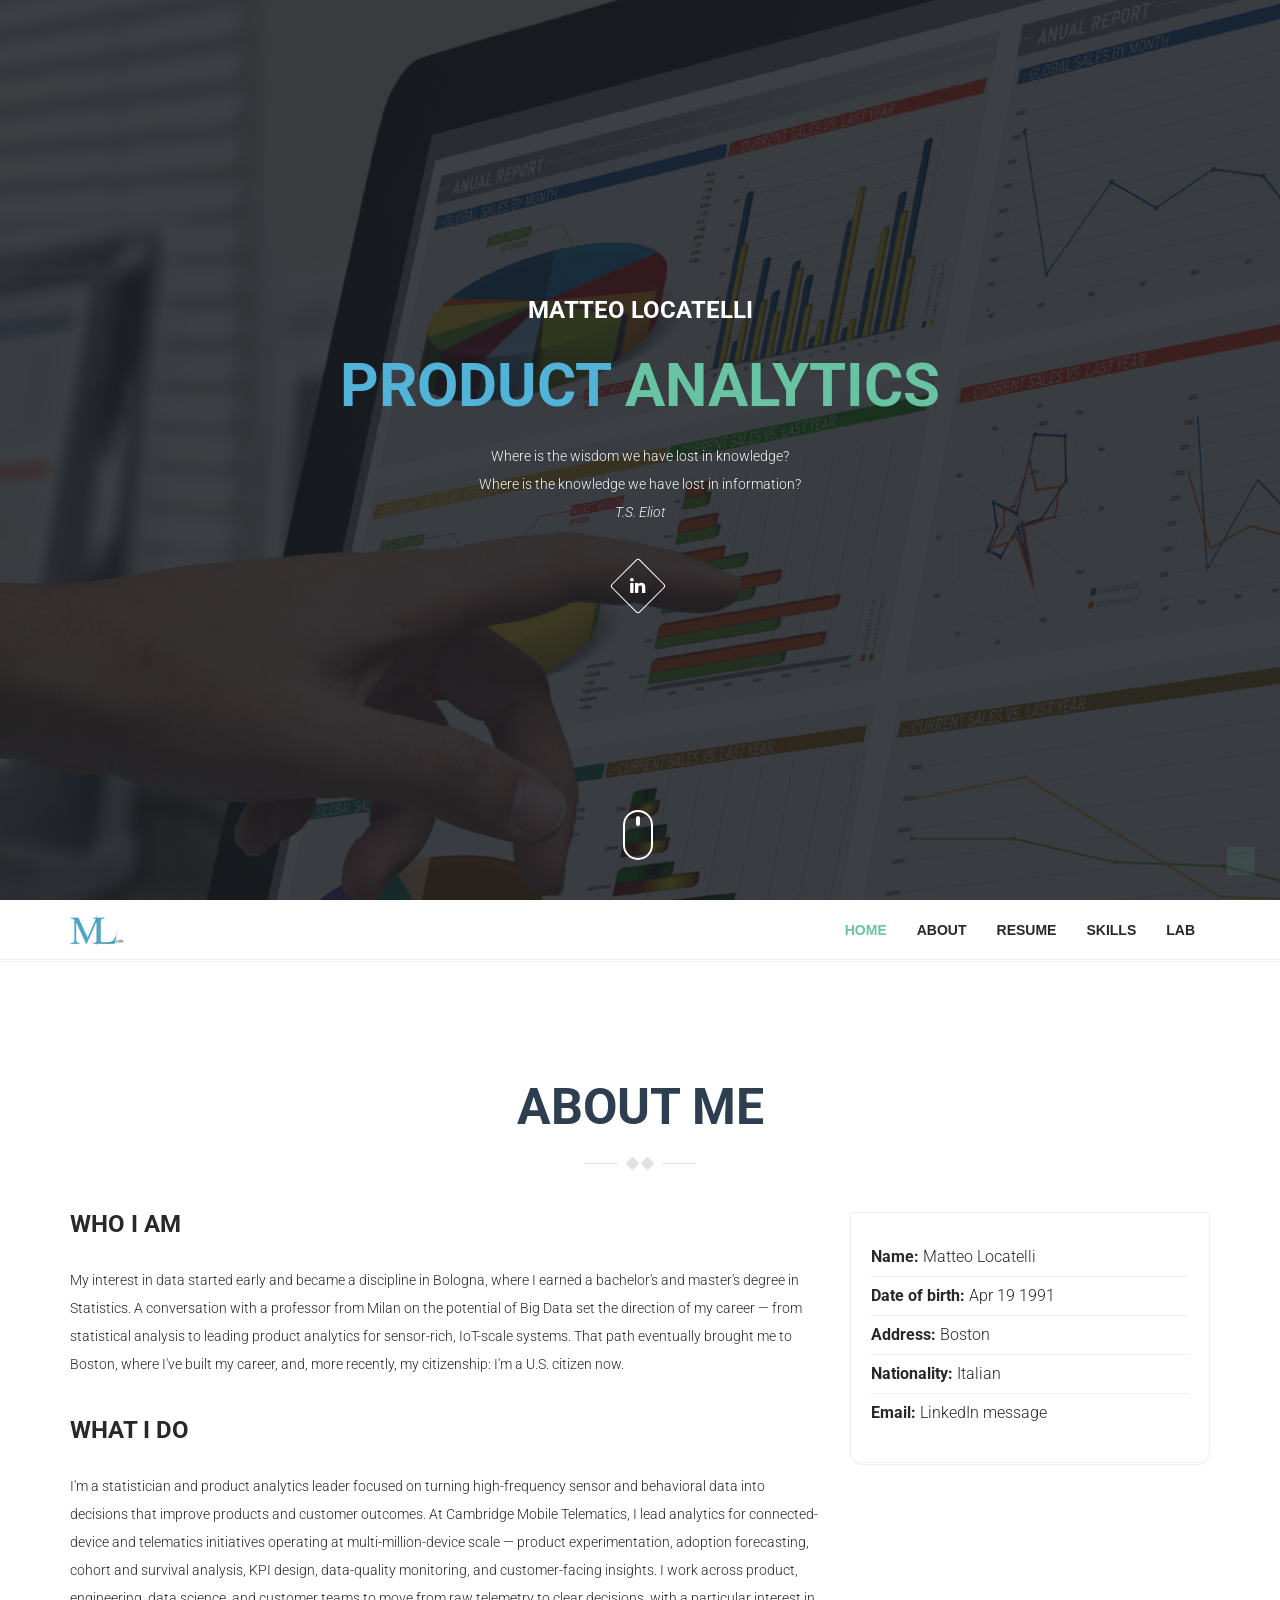
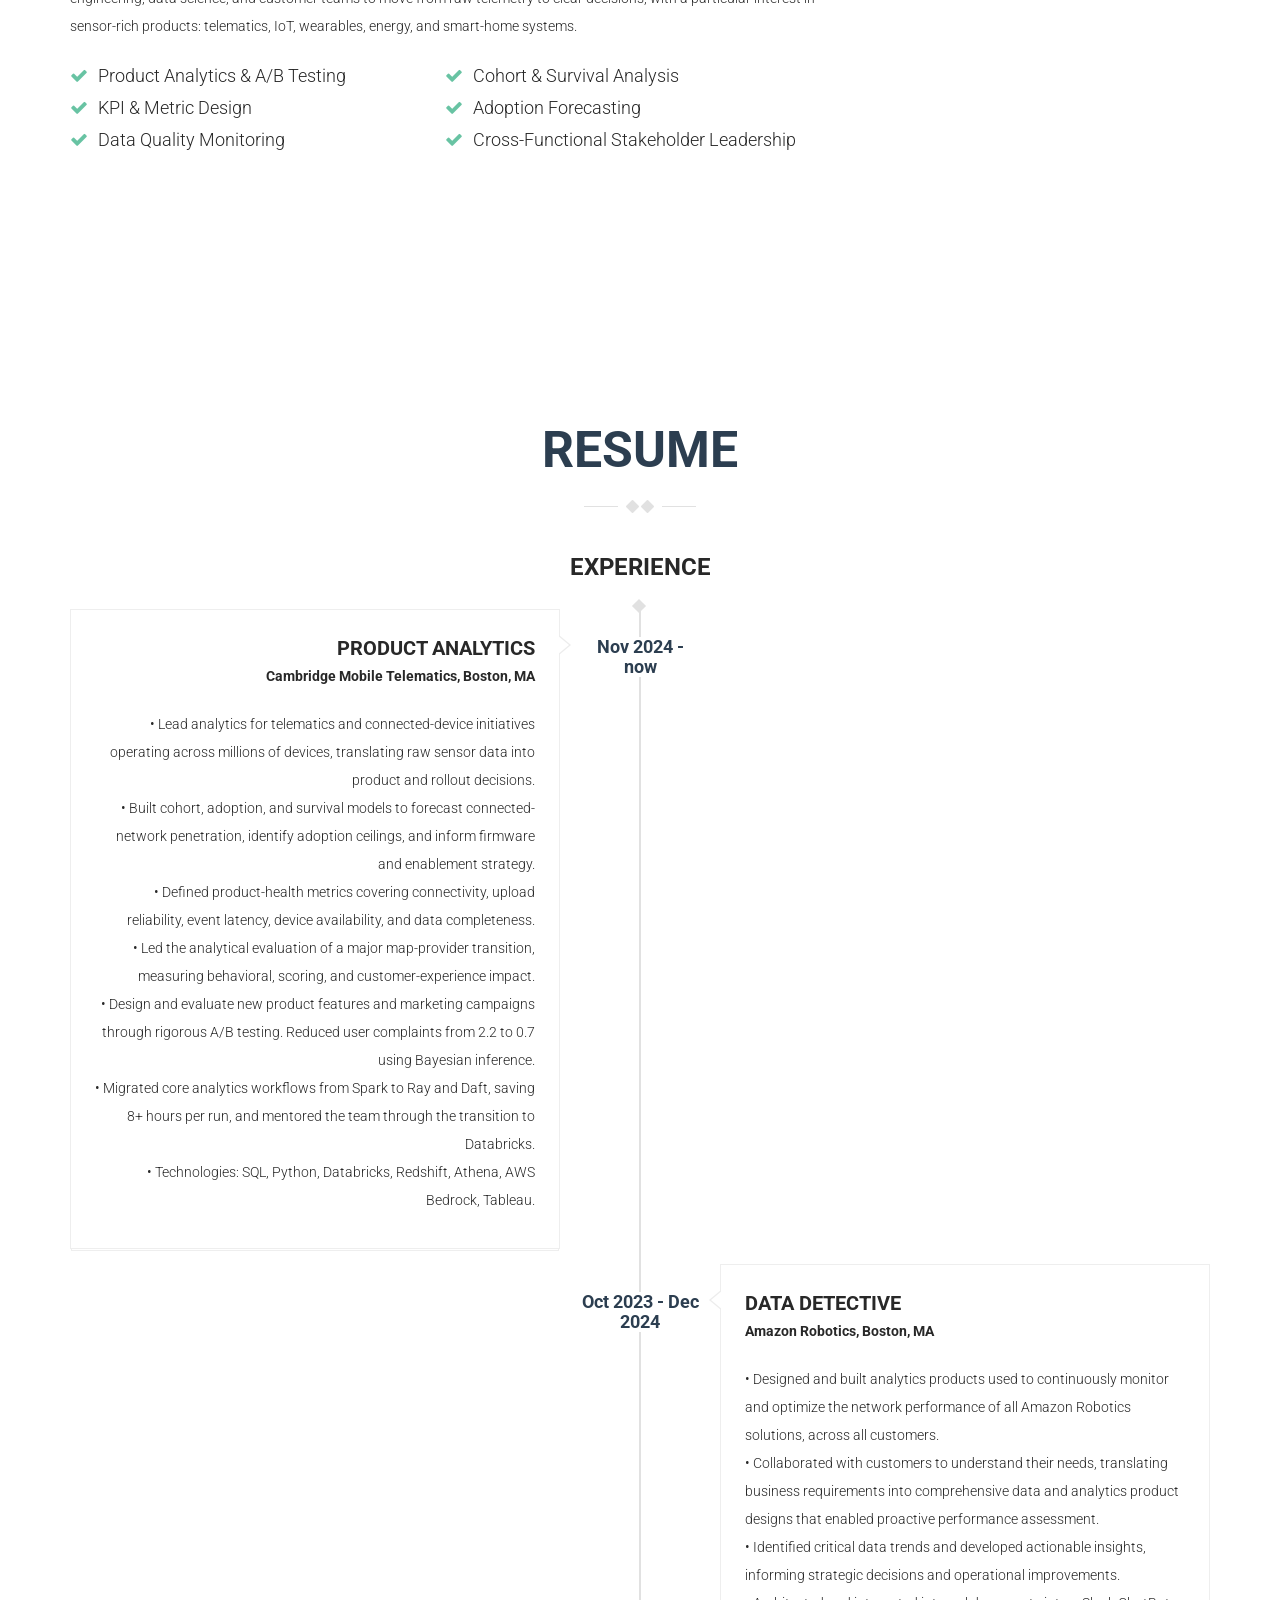
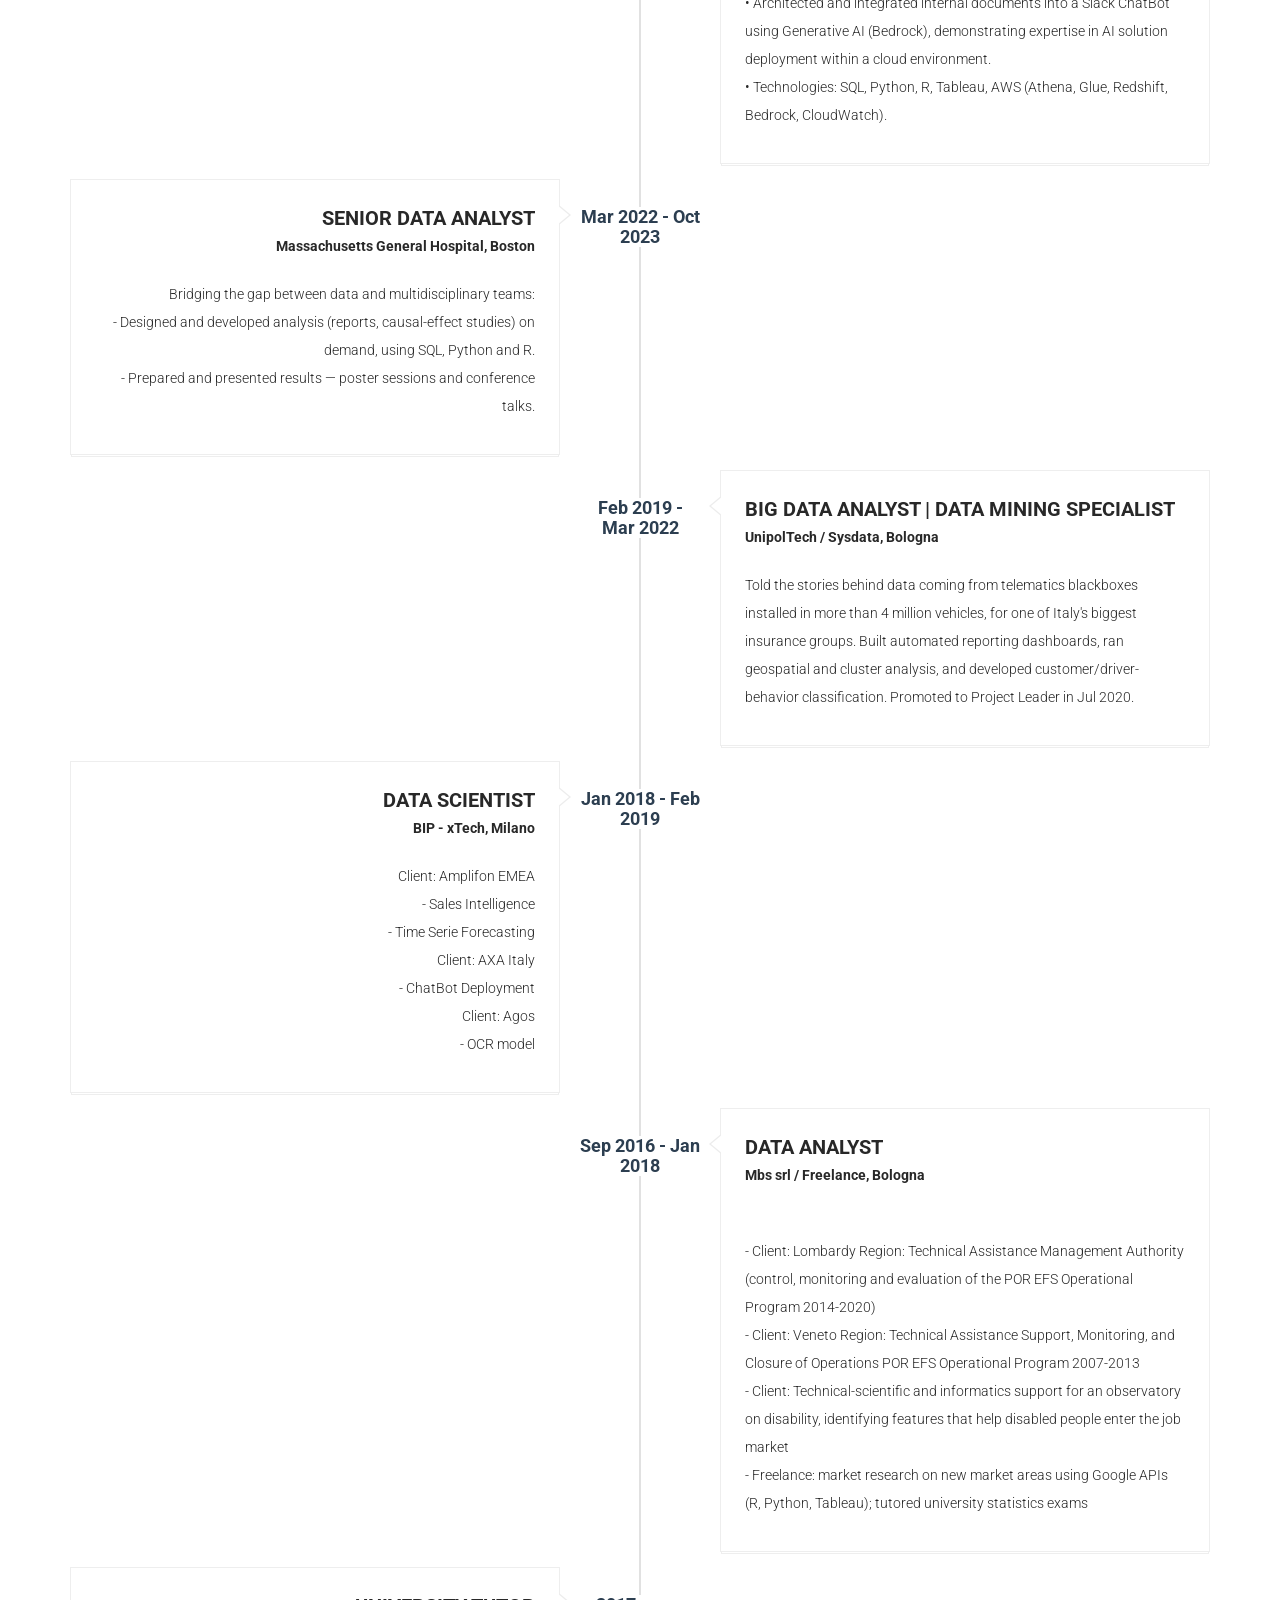
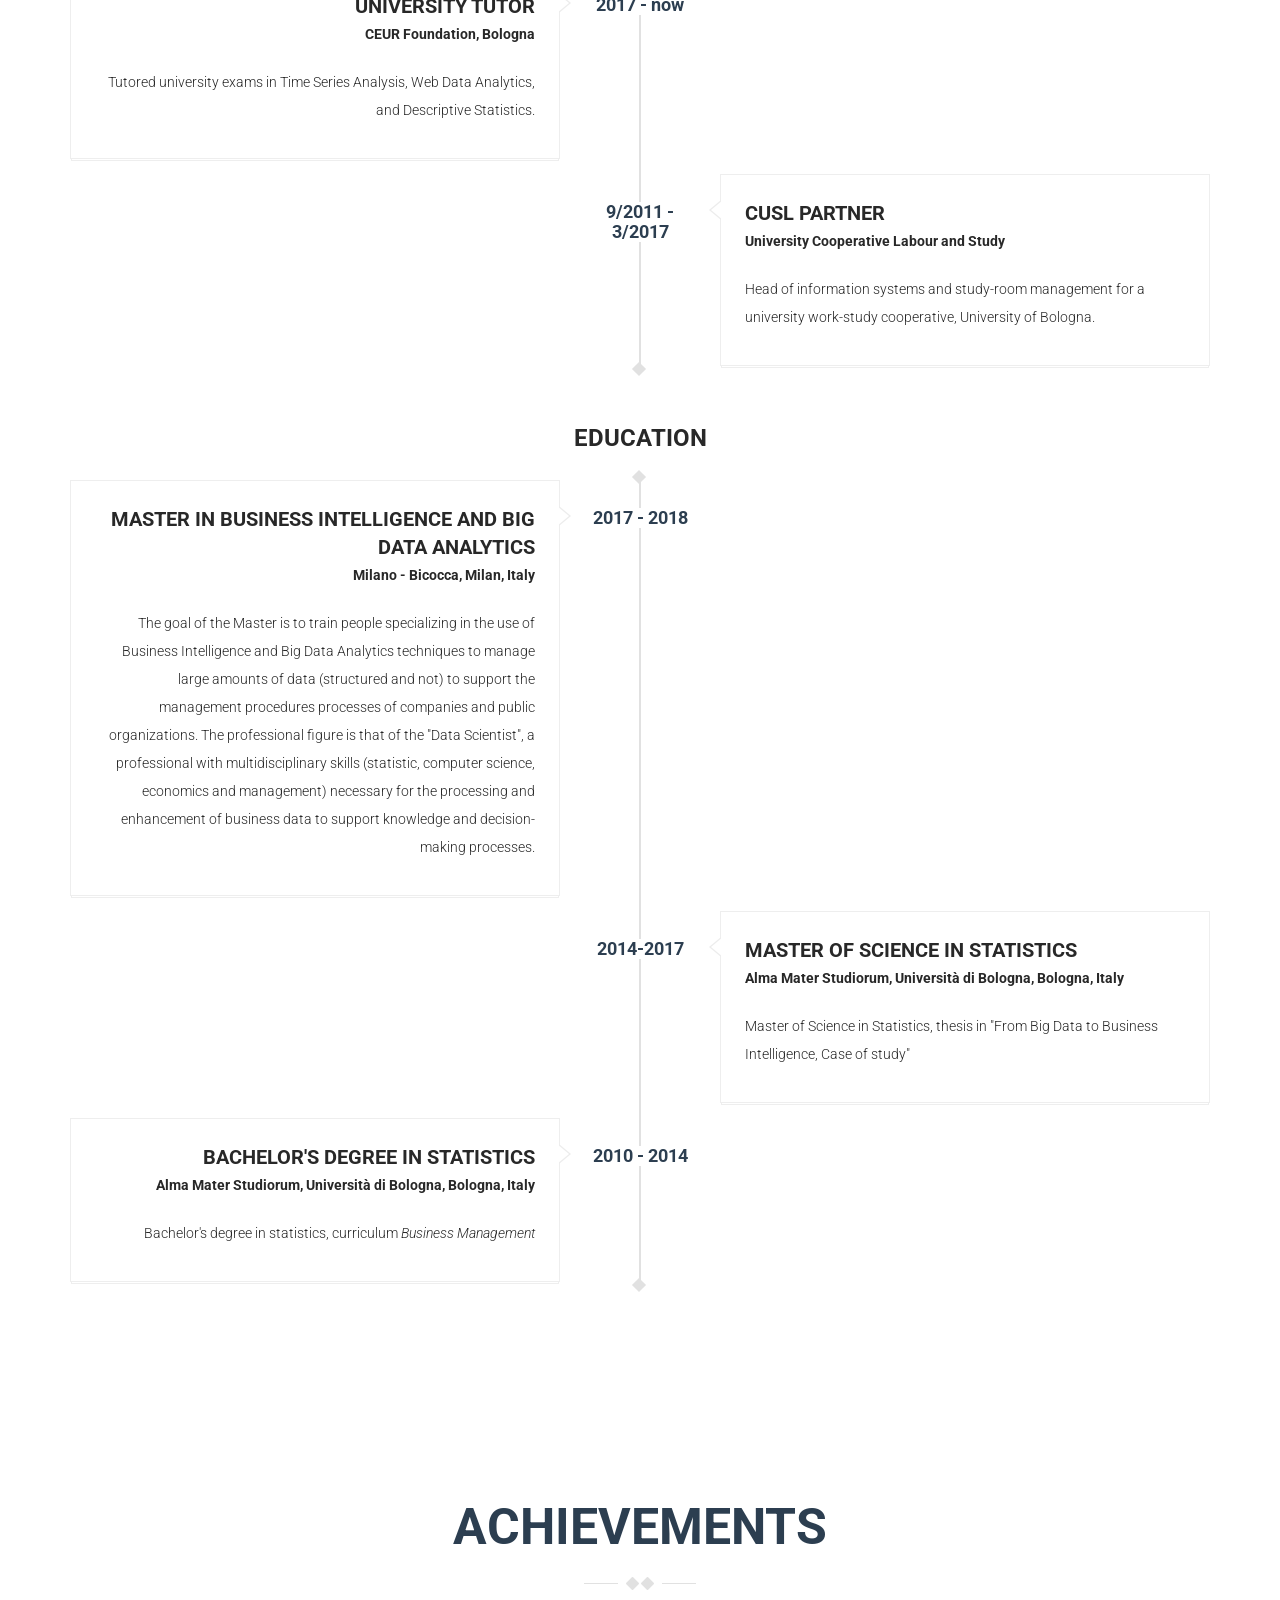
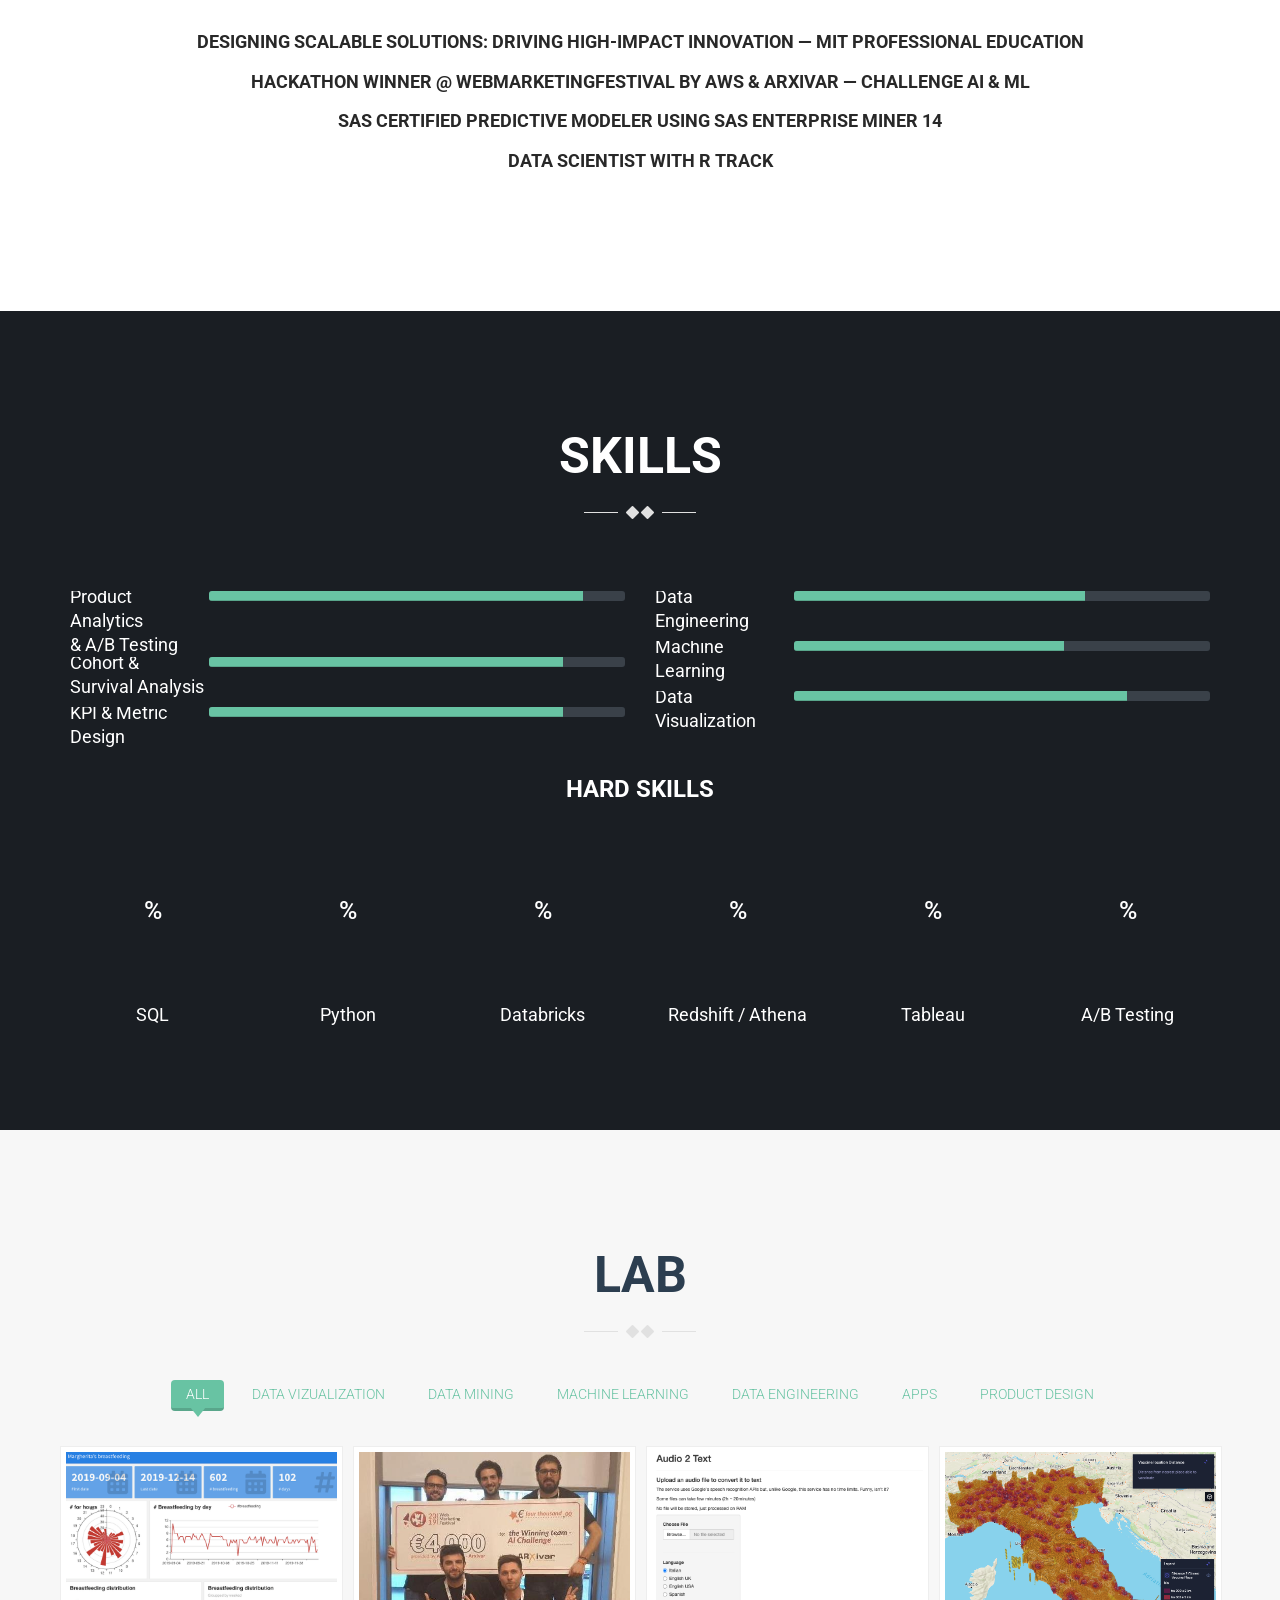
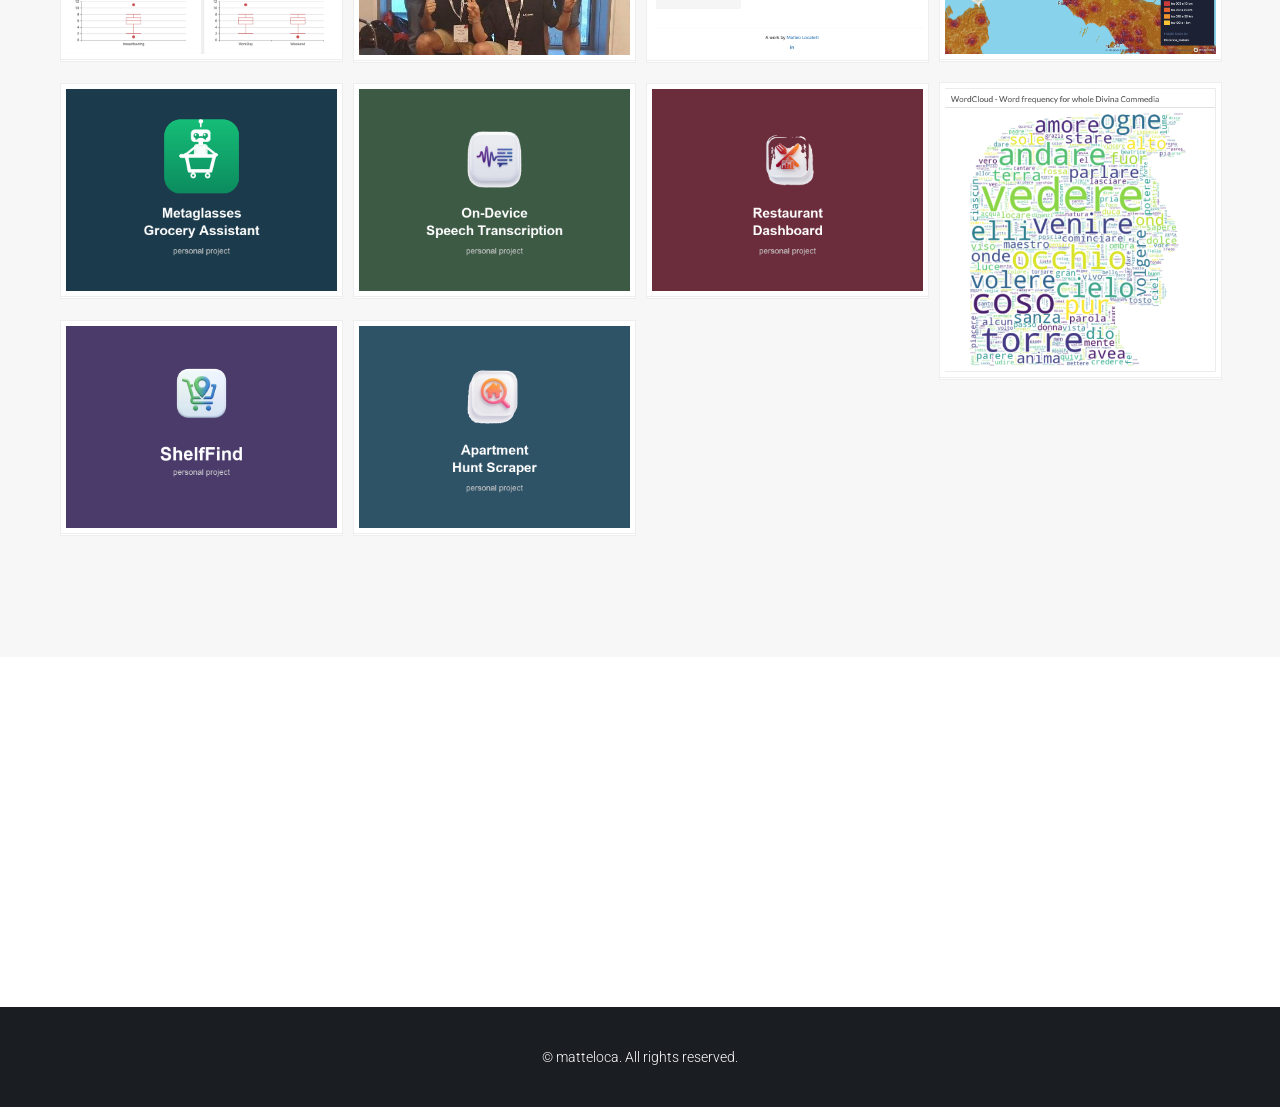
==== commit 90c815da: "Add personal projects to Lab, reposition site around product analytics - Add 5 new Lab projects: She" ====
--- a/index.html
+++ b/index.html
@@ -56,7 +56,7 @@
     <section id="home" class="tt-fullHeight" data-stellar-vertical-offset="50" data-stellar-background-ratio="0.2">
       <div class="intro">
         <div class="intro-sub">Matteo Locatelli</div>
-        <h1>Data <span>Scientist</span></h1>
+        <h1>Product <span>Analytics</span></h1>
           <p>Where is the wisdom we have lost in knowledge?
           <br>Where is the knowledge we have lost in information?
           <br><i>T.S. Eliot</i></p>
@@ -127,32 +127,24 @@
             <div class="short-info wow fadeInUp">
               <h3>Who I am</h3>
               <p>
-                Passionate in collecting and trasforming information into wisdom.
-                <br>
-                Ever since I was a little boy, using a computer was one of my favorite hobbies and even now I always fall asleep with my computer near my head. 
-                After my last year of high school I decided to attend Statistics Science University in Bologna due to my strong interest in maths
-                which is a fondamental importance in making business decisions. 
-                I got a bachelor's degree and then I obtained a master’s degree in Statistics Science. 
-                During these years I was involved in several students' activities and during one of these I met a professor from Milan who discussed 
-                his research studies which inspired my curiosity about the potentialness of the Big Data world.
-
-                <br>
-                Green Card (VISA) Holder.
+                My interest in data started early and became a discipline in Bologna, where I earned a bachelor's and master's degree in Statistics.
+                A conversation with a professor from Milan on the potential of Big Data set the direction of my career — from statistical analysis to leading product analytics for sensor-rich, IoT-scale systems.
+                That path eventually brought me to Boston, where I've built my career, and, more recently, my citizenship: I'm a U.S. citizen now.
                 </p>
             </div>
 
             <div class="short-info wow fadeInUp">
               <h3>What I Do</h3>
-              <p>Highly accomplished and results-oriented Data and AI professional with a strong background in developing, architecting, and deploying end-to-end data and AI solutions. Proven ability to translate complex data insights into actionable strategies, lead cross-functional teams, and serve as a trusted advisor to stakeholders and executives.
+              <p>I'm a statistician and product analytics leader focused on turning high-frequency sensor and behavioral data into decisions that improve products and customer outcomes. At Cambridge Mobile Telematics, I lead analytics for connected-device and telematics initiatives operating at multi-million-device scale — product experimentation, adoption forecasting, cohort and survival analysis, KPI design, data-quality monitoring, and customer-facing insights. I work across product, engineering, data science, and customer teams to move from raw telemetry to clear decisions, with a particular interest in sensor-rich products: telematics, IoT, wearables, energy, and smart-home systems.
               </p>
 
               <ul class="list-check">
-                <li>Data Collection</li>
-                <li>Cluster Analysis</li>
-                <li>Data Mining</li>
-                <li>Reporting</li>
-                <li>Machine Learning</li>
-                <li>Data Visualization</li>
+                <li>Product Analytics &amp; A/B Testing</li>
+                <li>Cohort &amp; Survival Analysis</li>
+                <li>KPI &amp; Metric Design</li>
+                <li>Adoption Forecasting</li>
+                <li>Data Quality Monitoring</li>
+                <li>Cross-Functional Stakeholder Leadership</li>
               </ul>
             </div>
           </div>
@@ -174,23 +166,25 @@
                     </div>
                     <div class="resume">
                         <ul class="timeline">
-			  
-			<li>
+
+                <li>
                             <div class="posted-date">
-                              <span class="month">Dec 2024 - now</span>
+                              <span class="month">Nov 2024 - now</span>
                             </div><!-- /posted-date -->
                             <div class="timeline-panel wow fadeInUp">
                                 <div class="timeline-content">
                                     <div class="timeline-heading">
-                                        <h3>Principal Data Detective</h3>
+                                        <h3>Product Analytics</h3>
                                         <span>Cambridge Mobile Telematics, Boston, MA</span>
                                     </div><!-- /timeline-heading -->
                                     <div class="timeline-body">
-                                        <p>• Architect and develop advanced analytic solutions on car movements and driver behavior using sensor data, influencing product strategy and design.
-                                          <br>• Design and evaluate new product features and marketing campaigns through rigorous A/B testing, transforming raw data into actionable business outcomes. Reduced users complaints from 2.2 to 0.7 using Bayesian inference.
-                                          <br>• Lead the end-to-end delivery of analytic offerings, collaborating extensively with stakeholders and data engineering teams to ensure robust and scalable data architectures. Saved 8+ hours moving from Spark to Ray and Daft.
-                                          <br>• Provide strategic technical guidance, acting as a trusted advisor to client executives on data-driven initiatives.
-                                          <br>• Technologies: SQL, Python, R, Tableau, AWS (Athena, Redshift, Bedrock, CloudWatch), Databricks.
+                                        <p>• Lead analytics for telematics and connected-device initiatives operating across millions of devices, translating raw sensor data into product and rollout decisions.
+                                          <br>• Built cohort, adoption, and survival models to forecast connected-network penetration, identify adoption ceilings, and inform firmware and enablement strategy.
+                                          <br>• Defined product-health metrics covering connectivity, upload reliability, event latency, device availability, and data completeness.
+                                          <br>• Led the analytical evaluation of a major map-provider transition, measuring behavioral, scoring, and customer-experience impact.
+                                          <br>• Design and evaluate new product features and marketing campaigns through rigorous A/B testing. Reduced user complaints from 2.2 to 0.7 using Bayesian inference.
+                                          <br>• Migrated core analytics workflows from Spark to Ray and Daft, saving 8+ hours per run, and mentored the team through the transition to Databricks.
+                                          <br>• Technologies: SQL, Python, Databricks, Redshift, Athena, AWS Bedrock, Tableau.
                                         </p>
                                     </div><!-- /timeline-body -->
                                 </div> <!-- /timeline-content -->
@@ -199,7 +193,7 @@
 
                           <li class="timeline-inverted">
                             <div class="posted-date">
-                              <span class="month">Sep 2023 - Dec 2024</span>
+                              <span class="month">Oct 2023 - Dec 2024</span>
                             </div><!-- /posted-date -->
                             <div class="timeline-panel wow fadeInUp">
                                 <div class="timeline-content">
@@ -208,7 +202,7 @@
                                         <span>Amazon Robotics, Boston, MA</span>
                                     </div><!-- /timeline-heading -->
                                     <div class="timeline-body">
-                                        <p>• Designed and built analytics products that are used to continuously monitor and optimize the network performance of all Amazon Robotics solutions, across all customers.
+                                        <p>• Designed and built analytics products used to continuously monitor and optimize the network performance of all Amazon Robotics solutions, across all customers.
                                           <br>• Collaborated with customers to understand their needs, translating business requirements into comprehensive data and analytics product designs that enabled proactive performance assessment.
                                           <br>• Identified critical data trends and developed actionable insights, informing strategic decisions and operational improvements.
                                           <br>• Architected and integrated internal documents into a Slack ChatBot using Generative AI (Bedrock), demonstrating expertise in AI solution deployment within a cloud environment.
@@ -219,49 +213,48 @@
                             </div> <!-- /timeline-panel -->
                           </li>
 
-			<li class="timeline-inverted">
+                <li>
                             <div class="posted-date">
-                              <span class="month">2022-2023</span>
+                              <span class="month">Mar 2022 - Oct 2023</span>
                             </div><!-- /posted-date -->
                             <div class="timeline-panel wow fadeInUp">
                                 <div class="timeline-content">
                                     <div class="timeline-heading">
                                         <h3>Senior Data Analyst</h3>
-                                        <span>Mass General Hospital, Boston</span>
+                                        <span>Massachusetts General Hospital, Boston</span>
                                     </div><!-- /timeline-heading -->
                                     <div class="timeline-body">
-                                        <p>Bridging the gap between IT/Data and multidisciplinary teams:
-                                          <br> - Develop and certify analysis (report/statistical significance) on demand 
-					  <br> - Prepare and present results
+                                        <p>Bridging the gap between data and multidisciplinary teams:
+                                          <br> - Designed and developed analysis (reports, causal-effect studies) on demand, using SQL, Python and R.
+                                          <br> - Prepared and presented results — poster sessions and conference talks.
                                         </p>
                                     </div><!-- /timeline-body -->
                                 </div> <!-- /timeline-content -->
                             </div> <!-- /timeline-panel -->
                           </li>
 
-                          <li>
+                          <li class="timeline-inverted">
                             <div class="posted-date">
-                              <span class="month">2019-2022</span>
+                              <span class="month">Feb 2019 - Mar 2022</span>
                             </div><!-- /posted-date -->
                             <div class="timeline-panel wow fadeInUp">
                                 <div class="timeline-content">
                                     <div class="timeline-heading">
-                                        <h3>Big Data Analyst</h3>
-                                        <span>UnipolTech, Bologna</span>
+                                        <h3>Big Data Analyst | Data Mining Specialist</h3>
+                                        <span>UnipolTech / Sysdata, Bologna</span>
                                     </div><!-- /timeline-heading -->
                                     <div class="timeline-body">
-                                        <p>Responsibilities on telling the stories behind data coming from telematics blackbox installed in more than 4 Million vehicles. 
-                                          Main goals are reporting with automated dashboards, extract insights with advanced analysis like geospatial and cluster analysis and gain insight as customer behaviour classification
-                                          
+                                        <p>Told the stories behind data coming from telematics blackboxes installed in more than 4 million vehicles, for one of Italy's biggest insurance groups.
+                                          Built automated reporting dashboards, ran geospatial and cluster analysis, and developed customer/driver-behavior classification. Promoted to Project Leader in Jul 2020.
                                         </p>
                                     </div><!-- /timeline-body -->
                                 </div> <!-- /timeline-content -->
                             </div> <!-- /timeline-panel -->
                           </li>
 
-                          <li class="timeline-inverted">
+                          <li>
                             <div class="posted-date">
-                              <span class="month">2018-2019</span>
+                              <span class="month">Jan 2018 - Feb 2019</span>
                             </div><!-- /posted-date -->
                             <div class="timeline-panel wow fadeInUp">
                                 <div class="timeline-content">
@@ -279,31 +272,31 @@
                             </div> <!-- /timeline-panel -->
                           </li>
 
-                            <li>
+                            <li class="timeline-inverted">
                                 <div class="posted-date">
-                                  <span class="month">2015-2018</span>
+                                  <span class="month">Sep 2016 - Jan 2018</span>
                                 </div><!-- /posted-date -->
                                 <div class="timeline-panel wow fadeInUp">
                                     <div class="timeline-content">
                                         <div class="timeline-heading">
                                             <h3>Data Analyst</h3>
-                                            <span>Freelance Advisor, Bologna</span>
+                                            <span>Mbs srl / Freelance, Bologna</span>
                                         </div><!-- /timeline-heading -->
                                         <div class="timeline-body">
                                             <p>
-                                             <!-- - Research project aimed at studying and developing the "Social Audit" tool in the school case for a brief and timely reading of the stakeholders on the activities (physical and non) of the schools. -->
                                               <br>- Client: Lombardy Region: Technical Assistance Management Authority (control, monitoring and evaluation of the POR EFS Operational Program 2014-2020)
-                                              <br>- Client: Veneto Region: Technical Assistance Support, Monitoring, Monitoring and Closure of Operations POR EFS Operational Program 2007-2013
-                                              <br>- Client: Provision of technical-scientific and informatics support services in the program of observatory for people with disabilities (2017/2018) to identify the features which could help disabled people to enter job market with the most performing and durable job.
+                                              <br>- Client: Veneto Region: Technical Assistance Support, Monitoring, and Closure of Operations POR EFS Operational Program 2007-2013
+                                              <br>- Client: Technical-scientific and informatics support for an observatory on disability, identifying features that help disabled people enter the job market
+                                              <br>- Freelance: market research on new market areas using Google APIs (R, Python, Tableau); tutored university statistics exams
                                             </p>
                                         </div><!-- /timeline-body -->
                                     </div> <!-- /timeline-content -->
                                 </div> <!-- /timeline-panel -->
                             </li>
 
-                            <li class="timeline-inverted">
+                            <li>
                                 <div class="posted-date">
-                                  <span class="month">2017- now</span>
+                                  <span class="month">2017 - now</span>
                                 </div><!-- /posted-date -->
                                 <div class="timeline-panel wow fadeInUp">
                                     <div class="timeline-content">
@@ -313,21 +306,15 @@
                                         </div><!-- /timeline-heading -->
 
                                         <div class="timeline-body">
-                                            <p>Tutor in University exam as:
-                                              <ul>
-                                                <li>Time Series Analysis</li>
-                                                <li>Web Data Analytics</li>
-                                                <li>Descriptive Statistics</li>
-                                              </ul>
-                                            </p>
+                                            <p>Tutored university exams in Time Series Analysis, Web Data Analytics, and Descriptive Statistics.</p>
                                         </div><!-- /timeline-body -->
                                     </div> <!-- /timeline-content -->
                                 </div><!-- /timeline-panel -->
                             </li>
 
-                            <li>
+                            <li class="timeline-inverted">
                                 <div class="posted-date">
-                                  <span class="month">9/2011- 3/2017</span>
+                                  <span class="month">9/2011 - 3/2017</span>
                                 </div><!-- /posted-date -->
 
                                 <div class="timeline-panel wow fadeInUp">
@@ -338,12 +325,7 @@
                                         </div><!-- /timeline-heading -->
 
                                         <div class="timeline-body">
-                                            <p>University Cooperative born to help people who can't afford university because of money. <br>
-                                              Core business of the cooperative was to find job compatible with their studies.<br>
-                                              My aim was: <br>
-                                               - Head of information system <br>
-                                               - Management of study rooms of the University of Bologna to allow students to study by working
-                                            </p>
+                                            <p>Head of information systems and study-room management for a university work-study cooperative, University of Bologna.</p>
                                         </div><!-- /timeline-body -->
                                     </div> <!-- /timeline-content -->
                                 </div><!-- /timeline-panel -->
@@ -435,10 +417,16 @@
           <div class="short-info wow fadeInUp">
             <div class="resume-title">
               <h4>
-                Hackathon winner @ WebMarketingFestival by AWS & ArxivAR 
+                Designing Scalable Solutions: Driving High-Impact Innovation — MIT Professional Education
+                <br>
+                <br>
+                Hackathon winner @ WebMarketingFestival by AWS &amp; ArxivAR — Challenge AI &amp; ML
                 <br>
                 <br>
                 SAS Certified Predictive Modeler Using SAS Enterprise Miner 14
+                <br>
+                <br>
+                Data Scientist with R Track
               </h4>
             </div>
           </div>
@@ -456,24 +444,24 @@
         <div class="row">
           <div class="col-md-6">
             <div class="skill-progress">
-              <div class="skill-title"><h3>Data<br>exploration</h3></div> 
+              <div class="skill-title"><h3>Product Analytics<br>&amp; A/B Testing</h3></div>
               <div class="progress">
-                <div class="progress-bar six-sec-ease-in-out" role="progressbar" aria-valuenow="75" aria-valuemin="0" aria-valuemax="100" ><span>75%</span>
+                <div class="progress-bar six-sec-ease-in-out" role="progressbar" aria-valuenow="90" aria-valuemin="0" aria-valuemax="100" ><span>90%</span>
                 </div>
               </div><!-- /.progress -->
             </div><!-- /.skill-progress -->
 
             <div class="skill-progress">
-              <div class="skill-title"><h3>Data<br>ETL</h3></div> 
+              <div class="skill-title"><h3>Cohort &amp;<br>Survival Analysis</h3></div>
               <div class="progress">
-                <div class="progress-bar six-sec-ease-in-out" role="progressbar" aria-valuenow="60" aria-valuemin="0" aria-valuemax="100" ><span>60%</span>
+                <div class="progress-bar six-sec-ease-in-out" role="progressbar" aria-valuenow="85" aria-valuemin="0" aria-valuemax="100" ><span>85%</span>
                 </div>
               </div><!-- /.progress -->
             </div><!-- /.skill-progress -->
             <div class="skill-progress">
-              <div class="skill-title"><h3>Data Associations studies</h3></div>  
+              <div class="skill-title"><h3>KPI &amp; Metric Design</h3></div>
               <div class="progress">
-                <div class="progress-bar six-sec-ease-in-out" role="progressbar" aria-valuenow="70" aria-valuemin="0" aria-valuemax="100" ><span>70%</span>
+                <div class="progress-bar six-sec-ease-in-out" role="progressbar" aria-valuenow="85" aria-valuemin="0" aria-valuemax="100" ><span>85%</span>
                 </div>
               </div><!-- /.progress -->
             </div><!-- /.skill-progress -->
@@ -481,23 +469,23 @@
 
           <div class="col-md-6">
             <div class="skill-progress">
-              <div class="skill-title"><h3>Data<br>Mining</h3></div> 
+              <div class="skill-title"><h3>Data<br>Engineering</h3></div>
               <div class="progress">
-                <div class="progress-bar six-sec-ease-in-out" role="progressbar" aria-valuenow="75" aria-valuemin="0" aria-valuemax="100" ><span>75%</span>
+                <div class="progress-bar six-sec-ease-in-out" role="progressbar" aria-valuenow="70" aria-valuemin="0" aria-valuemax="100" ><span>70%</span>
                 </div>
               </div><!-- /.progress -->
             </div><!-- /.skill-progress -->
             <div class="skill-progress">
-              <div class="skill-title"><h3>Machine Learning</h3></div> 
+              <div class="skill-title"><h3>Machine Learning</h3></div>
               <div class="progress">
                 <div class="progress-bar six-sec-ease-in-out" role="progressbar" aria-valuenow="65" aria-valuemin="0" aria-valuemax="100" ><span>65%</span>
                 </div>
               </div><!-- /.progress -->
             </div><!-- /.skill-progress -->
             <div class="skill-progress">
-              <div class="skill-title"><h3>Data Visualization</h3></div>  
+              <div class="skill-title"><h3>Data Visualization</h3></div>
               <div class="progress">
-                <div class="progress-bar six-sec-ease-in-out" role="progressbar" aria-valuenow="75" aria-valuemin="0" aria-valuemax="100" ><span>75%</span>
+                <div class="progress-bar six-sec-ease-in-out" role="progressbar" aria-valuenow="80" aria-valuemin="0" aria-valuemax="100" ><span>80%</span>
                 </div>
               </div><!-- /.progress -->
             </div><!-- /.skill-progress -->
@@ -510,15 +498,7 @@
           
         <div class="row more-skill text-center">
           <div class="col-xs-12 col-sm-4 col-md-2">
-              <div class="chart" data-percent="70" data-color="e74c3c">
-                    <span class="percent"></span>
-                    <div class="chart-text">
-                      <span>R</span>
-                    </div>
-                </div>
-            </div>
-            <div class="col-xs-12 col-sm-4 col-md-2">
-              <div class="chart" data-percent="70" data-color="2ecc71">
+              <div class="chart" data-percent="90" data-color="e74c3c">
                     <span class="percent"></span>
                     <div class="chart-text">
                       <span>SQL</span>
@@ -526,7 +506,7 @@
                 </div>
             </div>
             <div class="col-xs-12 col-sm-4 col-md-2">
-              <div class="chart" data-percent="60" data-color="3498db">
+              <div class="chart" data-percent="80" data-color="2ecc71">
                     <span class="percent"></span>
                     <div class="chart-text">
                       <span>Python</span>
@@ -534,26 +514,34 @@
                 </div>
             </div>
             <div class="col-xs-12 col-sm-4 col-md-2">
-              <div class="chart" data-percent="60" data-color="3498db">
+              <div class="chart" data-percent="85" data-color="3498db">
                     <span class="percent"></span>
                     <div class="chart-text">
-                      <span>DataViz OpenSource Lib</span>
+                      <span>Databricks</span>
                     </div>
                 </div>
             </div>
             <div class="col-xs-12 col-sm-4 col-md-2">
-              <div class="chart" data-percent="50" data-color="3498db">
+              <div class="chart" data-percent="80" data-color="3498db">
                     <span class="percent"></span>
                     <div class="chart-text">
-                      <span>R Shiny</span>
+                      <span>Redshift / Athena</span>
                     </div>
                 </div>
             </div>
             <div class="col-xs-12 col-sm-4 col-md-2">
-              <div class="chart" data-percent="95" data-color="3498db">
+              <div class="chart" data-percent="75" data-color="3498db">
                     <span class="percent"></span>
                     <div class="chart-text">
-                      <span>Office</span>
+                      <span>Tableau</span>
+                    </div>
+                </div>
+            </div>
+            <div class="col-xs-12 col-sm-4 col-md-2">
+              <div class="chart" data-percent="85" data-color="3498db">
+                    <span class="percent"></span>
+                    <div class="chart-text">
+                      <span>A/B Testing</span>
                     </div>
                 </div>
             </div>
@@ -575,6 +563,8 @@
             <li><a data-group="dm">Data Mining</a></li>
             <li><a data-group="ml">Machine Learning</a></li>
             <li><a data-group="de">Data Engineering</a></li>
+            <li><a data-group="app">Apps</a></li>
+            <li><a data-group="product">Product Design</a></li>
         </ul>
 
         <div class="row">
@@ -655,8 +645,82 @@
                 </div><!-- /.portfolio -->
               </div><!-- /.portfolio-bg -->
             </div><!-- /.portfolio-item -->
-            
-            
+
+            <div class="portfolio-item col-xs-12 col-sm-4 col-md-3" data-groups='["all", "app", "ml"]'>
+              <div class="portfolio-bg">
+                <div class="portfolio">
+                  <div class="tt-overlay"></div>
+                  <div class="links">
+                    <a class="image-link" href="lab.html#metaglasses2026"><i class="fa fa-search-plus"></i></a>
+                  </div><!-- /.links -->
+                  <img src="assets/images/lab/metaglasses-placeholder.png" alt="image">
+                  <div class="portfolio-info">
+                    <h3>Metaglasses Grocery Assistant</h3>
+                  </div><!-- /.portfolio-info -->
+                </div><!-- /.portfolio -->
+              </div><!-- /.portfolio-bg -->
+            </div><!-- /.portfolio-item -->
+
+            <div class="portfolio-item col-xs-12 col-sm-4 col-md-3" data-groups='["all", "app", "ml"]'>
+              <div class="portfolio-bg">
+                <div class="portfolio">
+                  <div class="tt-overlay"></div>
+                  <div class="links">
+                    <a class="image-link" href="lab.html#steo2text2026"><i class="fa fa-search-plus"></i></a>
+                  </div><!-- /.links -->
+                  <img src="assets/images/lab/steo2text-placeholder.png" alt="image">
+                  <div class="portfolio-info">
+                    <h3>On-Device Speech Transcription</h3>
+                  </div><!-- /.portfolio-info -->
+                </div><!-- /.portfolio -->
+              </div><!-- /.portfolio-bg -->
+            </div><!-- /.portfolio-item -->
+
+            <div class="portfolio-item col-xs-12 col-sm-4 col-md-3" data-groups='["all", "app"]'>
+              <div class="portfolio-bg">
+                <div class="portfolio">
+                  <div class="tt-overlay"></div>
+                  <div class="links">
+                    <a class="image-link" href="lab.html#restaurant2026"><i class="fa fa-search-plus"></i></a>
+                  </div><!-- /.links -->
+                  <img src="assets/images/lab/osteriavicolo-placeholder.png" alt="image">
+                  <div class="portfolio-info">
+                    <h3>Restaurant Management Dashboard</h3>
+                  </div><!-- /.portfolio-info -->
+                </div><!-- /.portfolio -->
+              </div><!-- /.portfolio-bg -->
+            </div><!-- /.portfolio-item -->
+
+            <div class="portfolio-item col-xs-12 col-sm-4 col-md-3" data-groups='["all", "product"]'>
+              <div class="portfolio-bg">
+                <div class="portfolio">
+                  <div class="tt-overlay"></div>
+                  <div class="links">
+                    <a class="image-link" href="lab.html#shelffind2026"><i class="fa fa-search-plus"></i></a>
+                  </div><!-- /.links -->
+                  <img src="assets/images/lab/shelffind-icon.png" alt="image">
+                  <div class="portfolio-info">
+                    <h3>ShelfFind</h3>
+                  </div><!-- /.portfolio-info -->
+                </div><!-- /.portfolio -->
+              </div><!-- /.portfolio-bg -->
+            </div><!-- /.portfolio-item -->
+
+            <div class="portfolio-item col-xs-12 col-sm-4 col-md-3" data-groups='["all", "de"]'>
+              <div class="portfolio-bg">
+                <div class="portfolio">
+                  <div class="tt-overlay"></div>
+                  <div class="links">
+                    <a class="image-link" href="lab.html#immo2025"><i class="fa fa-search-plus"></i></a>
+                  </div><!-- /.links -->
+                  <img src="assets/images/lab/immo-placeholder.png" alt="image">
+                  <div class="portfolio-info">
+                    <h3>Apartment Hunt Scraper</h3>
+                  </div><!-- /.portfolio-info -->
+                </div><!-- /.portfolio -->
+              </div><!-- /.portfolio-bg -->
+            </div><!-- /.portfolio-item -->
+
           </div><!-- /#grid -->
         </div><!-- /.row -->
       </div><!-- /.container -->
--- a/assets/css/style.css
+++ b/assets/css/style.css
@@ -995,6 +995,7 @@
 
 .skill-progress {
     position: relative;
+    overflow: hidden;
 }
 .progress {
     height: 10px;
